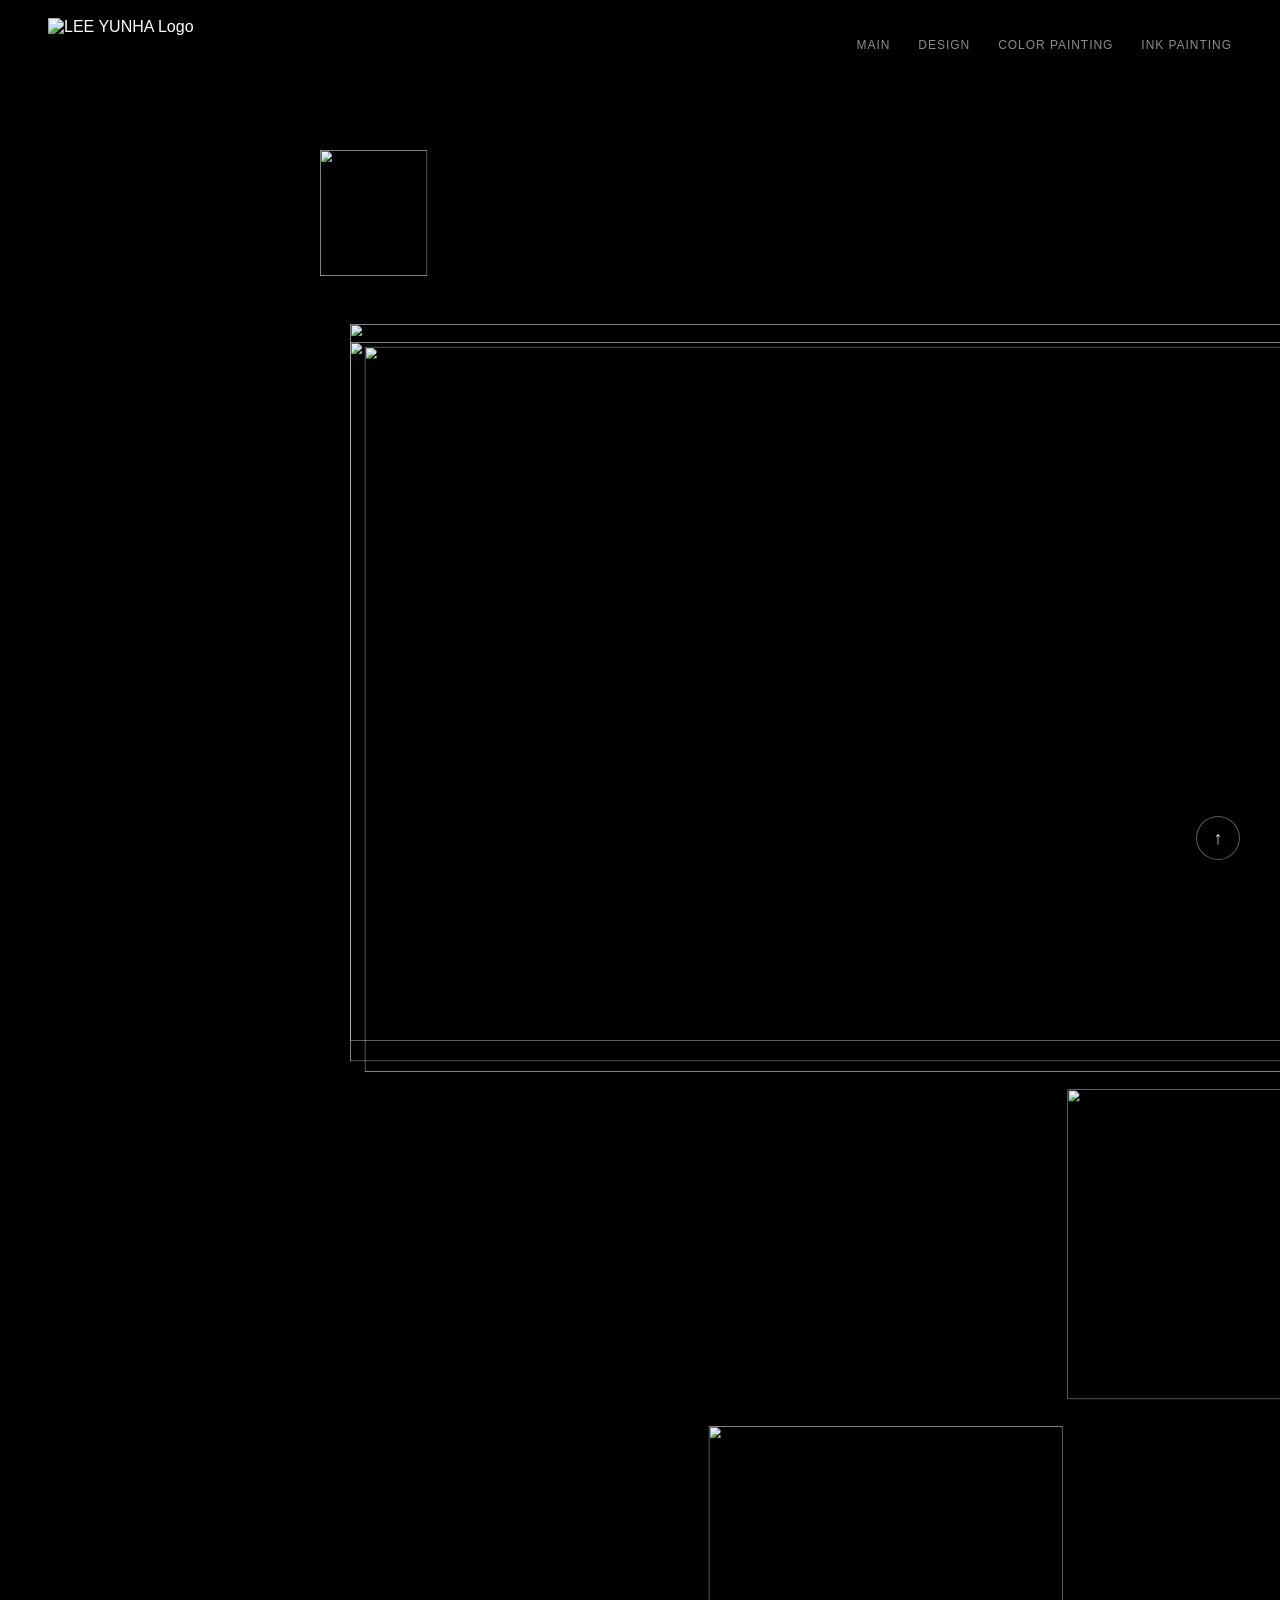
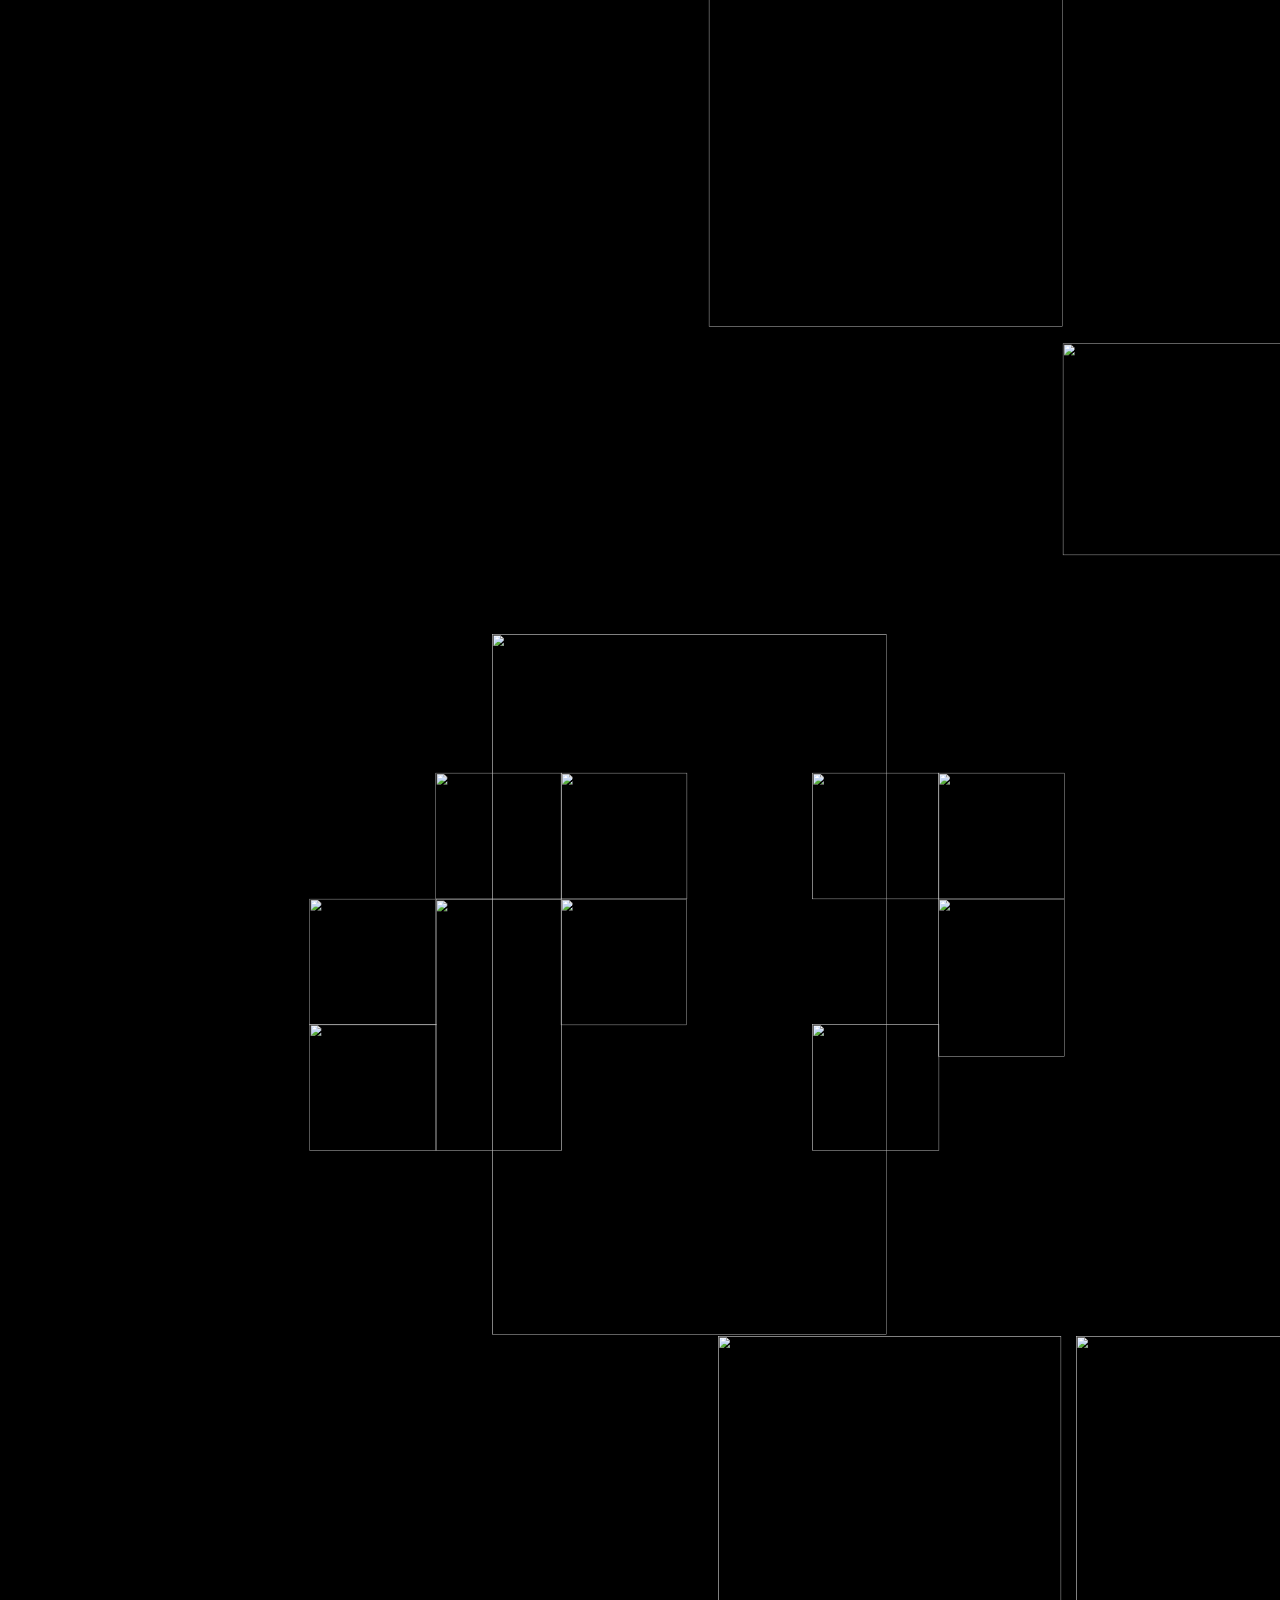
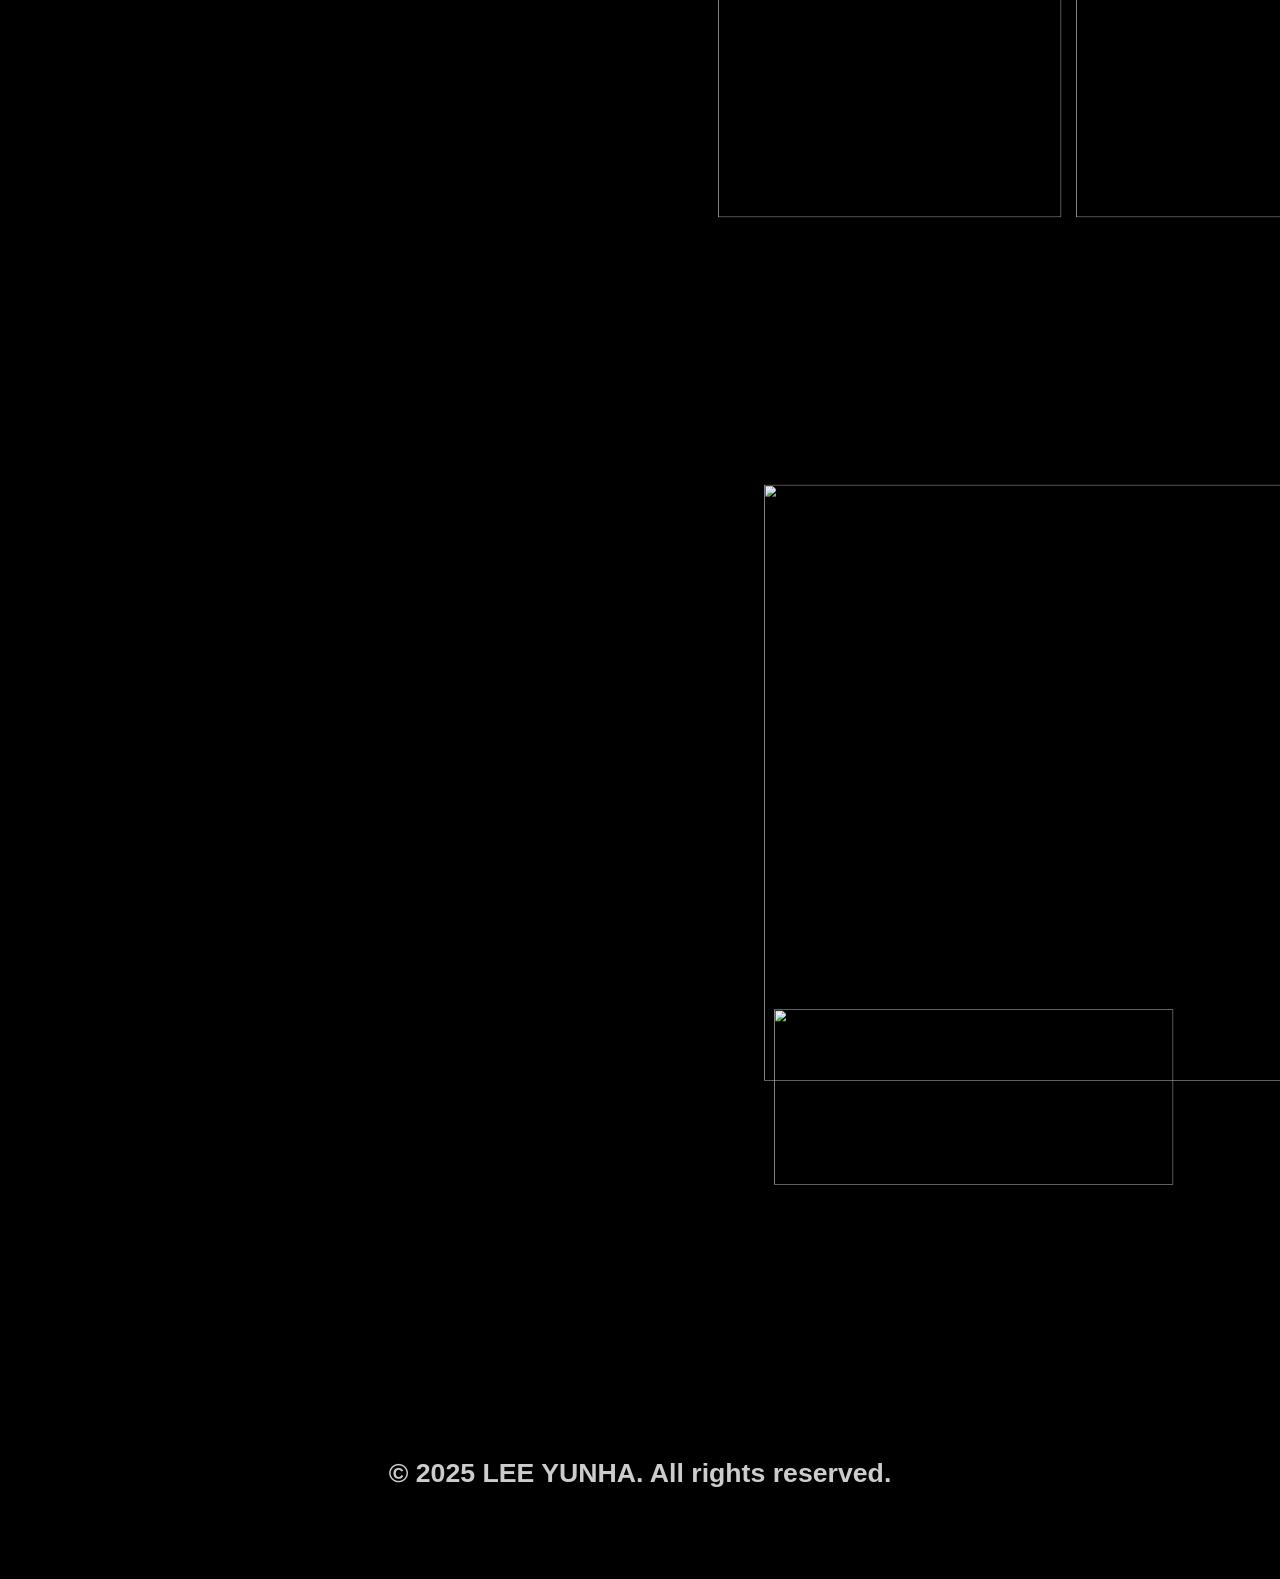
==== index.html @ 684897d1 "Add files via upload" ====
<!doctype html>
<html lang="ko">
<head>
  <meta charset="utf-8"/>
  <meta name="viewport" content="width=device-width,initial-scale=1"/>
  <title>LEE YUNHA – DESIGN</title>
  <link rel="stylesheet" href="style.css"/>

  <!-- ✅ 디자인 썸네일 좌표(윤하님 기존 그대로) -->
  <style>
    .canvas.design-canvas{height:6642.0px}
    .design-canvas .t01{left:45.0px;top:261.009px;width:1614.0px;height:1075.36px;}
    .design-canvas .t02{left:45.0px;top:288.0px;width:1620.0px;height:1079.36px;}
    .design-canvas .t03{left:67.0px;top:295.0px;width:1633.0px;height:1087.65px;}
    .design-canvas .t04{left:1121.0px;top:1409.0px;width:755.0px;height:464.984px;}
    .design-canvas .t05{left:583.0px;top:1914.0px;width:530.943px;height:750.986px;}
    .design-canvas .t06{left:1114.0px;top:2690.0px;width:498.889px;height:318.0px;}
    .design-canvas .t07{left:0.0px;top:0.0px;width:161.05px;height:188.678px;}
    .design-canvas .t08{left:-15.5503px;top:3522.57px;width:190.212px;height:190.212px;}
    .design-canvas .t09{left:-15.5503px;top:3711.25px;width:190.212px;height:190.212px;}
    .design-canvas .t10{left:173.128px;top:3333.89px;width:189.445px;height:190.212px;}
    .design-canvas .t11{left:173.128px;top:3524.12px;width:189.445px;height:377.357px;}
    .design-canvas .t12{left:361.039px;top:3333.89px;width:190.212px;height:190.212px;}
    .design-canvas .t13{left:361.039px;top:3522.57px;width:189.445px;height:190.212px;}
    .design-canvas .t14{left:738.396px;top:3333.89px;width:190.212px;height:190.212px;}
    .design-canvas .t15{left:738.396px;top:3711.25px;width:190.212px;height:190.212px;}
    .design-canvas .t16{left:927.074px;top:3333.89px;width:190.212px;height:190.212px;}
    .design-canvas .t17{left:927.074px;top:3522.57px;width:190.212px;height:237.765px;}
    .design-canvas .t18{left:257.726px;top:3125.78px;width:592.648px;height:1051.31px;}
    .design-canvas .t19{left:597.0px;top:4179.0px;width:515.0px;height:722.454px;}
    .design-canvas .t20{left:1134.0px;top:4179.0px;width:514.058px;height:722.0px;}
    .design-canvas .t21{left:1791.26px;top:5311.36px;width:736.396px;height:736.396px;}
    .design-canvas .t22{left:665.924px;top:5302.31px;width:893.808px;height:893.808px;}
    .design-canvas .t23{left:681.138px;top:6089.44px;width:598.946px;height:262.728px;}
  </style>
</head>

<body>
  <!-- HEADER -->
  <header class="header">
    <a href="https://jalynneyh.github.io/" class="logo">
      <img src="https://d2w9rnfcy7mm78.cloudfront.net/41642537/original_749a650870eb16479c7e492221affde4.png?1765177204?bc=0" alt="LEE YUNHA Logo" />
    </a>

    <nav class="nav" id="topNav">
      <a href="https://jalynneyh.github.io/">MAIN</a>
      <a href="https://jalynneyh.github.io/design/">DESIGN</a>
      <a href="https://jalynneyh.github.io/color-painting/">COLOR PAINTING</a>
      <a href="https://jalynneyh.github.io/ink-painting/">INK PAINTING</a>
    </nav>
  </header>

  <!-- ✅ DESIGN CANVAS (반응형 스케일링) -->
  <div class="stage">
    <div class="scaled-stage" data-canvas-height="6642">
      <div class="canvas design-canvas">
        <a class="thumb t01" href="design-detail.html?id=1"><img src="assets/design/thumb-01.jpg" alt=""></a>
        <a class="thumb t02" href="design-detail.html?id=2"><img src="assets/design/thumb-02.jpg" alt=""></a>
        <a class="thumb t03" href="design-detail.html?id=3"><img src="assets/design/thumb-03.jpg" alt=""></a>
        <a class="thumb t04" href="design-detail.html?id=4"><img src="assets/design/thumb-04.jpg" alt=""></a>
        <a class="thumb t05" href="design-detail.html?id=5"><img src="assets/design/thumb-05.jpg" alt=""></a>
        <a class="thumb t06" href="design-detail.html?id=6"><img src="assets/design/thumb-06.jpg" alt=""></a>
        <a class="thumb t07" href="design-detail.html?id=7"><img src="assets/design/thumb-07.jpg" alt=""></a>
        <a class="thumb t08" href="design-detail.html?id=8"><img src="assets/design/thumb-08.jpg" alt=""></a>
        <a class="thumb t09" href="design-detail.html?id=9"><img src="assets/design/thumb-09.jpg" alt=""></a>
        <a class="thumb t10" href="design-detail.html?id=10"><img src="assets/design/thumb-10.jpg" alt=""></a>
        <a class="thumb t11" href="design-detail.html?id=11"><img src="assets/design/thumb-11.jpg" alt=""></a>
        <a class="thumb t12" href="design-detail.html?id=12"><img src="assets/design/thumb-12.jpg" alt=""></a>
        <a class="thumb t13" href="design-detail.html?id=13"><img src="assets/design/thumb-13.jpg" alt=""></a>
        <a class="thumb t14" href="design-detail.html?id=14"><img src="assets/design/thumb-14.jpg" alt=""></a>
        <a class="thumb t15" href="design-detail.html?id=15"><img src="assets/design/thumb-15.jpg" alt=""></a>
        <a class="thumb t16" href="design-detail.html?id=16"><img src="assets/design/thumb-16.jpg" alt=""></a>
        <a class="thumb t17" href="design-detail.html?id=17"><img src="assets/design/thumb-17.jpg" alt=""></a>
        <a class="thumb t18" href="design-detail.html?id=18"><img src="assets/design/thumb-18.jpg" alt=""></a>
        <a class="thumb t19" href="design-detail.html?id=19"><img src="assets/design/thumb-19.jpg" alt=""></a>
        <a class="thumb t20" href="design-detail.html?id=20"><img src="assets/design/thumb-20.jpg" alt=""></a>
        <a class="thumb t21" href="design-detail.html?id=21"><img src="assets/design/thumb-21.jpg" alt=""></a>
        <a class="thumb t22" href="design-detail.html?id=22"><img src="assets/design/thumb-22.jpg" alt=""></a>
        <a class="thumb t23" href="design-detail.html?id=23"><img src="assets/design/thumb-23.jpg" alt=""></a>
      </div>
    </div>
  </div>

  <button class="scroll-top-btn" id="scrollTopBtn"><span>&uarr;</span></button>
  <footer class="site-footer">© 2025 LEE YUNHA. All rights reserved.</footer>
  <script src="app.js"></script>
</body>
</html>
---- style.css ----
/* =================================================
   GLOBAL RESET & BASE
================================================= */
* { margin: 0; padding: 0; box-sizing: border-box; }

html, body { width: 100%; }

body {
  background: #000;
  color: #fff;
  font-family: Arial, Helvetica, sans-serif;
  overflow-x: hidden;
}

a { color: inherit; text-decoration: none; }

/* =================================================
   HEADER / NAVIGATION
================================================= */
.header {
  width: 100%;
  height: 90px;
  padding: 0 48px;
  display: flex;
  align-items: center;
  justify-content: space-between;
}

.logo img {
  height: 54px;            /* ✅ 로고 조금 크게 */
  display: block;
}

/* 네비게이션 메뉴 */
.nav {
  display: flex;
  gap: 28px;
}

.nav a {
  font-size: 12px;
  letter-spacing: 0.08em;
  color: #8c8c8c;
  transition: color 0.3s ease;
}

.nav a:hover,
.nav a.active {
  color: #ffffff;
}

/* =================================================
   RESPONSIVE SCALE (1920 기준 스케일)
   - 캔버스(썸네일 좌표) 레이아웃 깨짐 방지 핵심
================================================= */
:root { --scale: 1; }

.stage {
  margin-top: 60px;
}

.scaled-stage {
  width: 1920px;
  margin: 0 auto;
  transform-origin: top center;
  transform: scale(var(--scale));
}

/* 캔버스는 항상 "좌표 기준(1920)" 유지 */
.canvas {
  position: relative;
  width: 1920px;
  margin: 0 auto;
}

/* =================================================
   THUMBNAILS (공통)
================================================= */
.thumb {
  position: absolute;
  overflow: hidden;
}

.thumb img {
  width: 100%;
  height: 100%;
  object-fit: cover;
  display: block;
  transition: transform 0.6s ease, opacity 0.6s ease;
}

/* ✅ 썸네일 hover 통일 */
.thumb:hover img {
  transform: scale(1.04);
  opacity: 0.75;
}

/* =================================================
   HERO / SLIDER (메인에만 존재해도 공용으로 둠)
================================================= */
.hero {
  position: relative;
  width: 100%;
  overflow: hidden;
}

.hero-slider {
  position: relative;
  height: 90vh;
}

/* ✅ 페이드 전환 */
.hero .slide {
  position: absolute;
  inset: 0;
  opacity: 0;
  pointer-events: none;
  transition: opacity 1.2s ease-in-out; /* ✅ 페이드 속도 */
}

.hero .slide.active {
  opacity: 1;
  pointer-events: auto;
  z-index: 1;
}

.hero .slide img {
  width: 100%;
  height: 100%;
  object-fit: cover;
  display: block;
}

/* 좌우 클릭 영역 */
.hero-control {
  position: absolute;
  top: 0;
  width: 50%;
  height: 100%;
  cursor: pointer;
  z-index: 10;
}

.hero-control.prev { left: 0; }
.hero-control.next { right: 0; }

/* 화살표 */
.hero-arrow {
  position: absolute;
  top: 50%;
  transform: translateY(-50%);
  font-size: 40px;
  opacity: 0.35;
  transition: opacity 0.3s ease;
  user-select: none;
}

.hero-control.prev .hero-arrow { left: 32px; }
.hero-control.next .hero-arrow { right: 32px; }

.hero-control:hover .hero-arrow { opacity: 1; }

/* =================================================
   SCROLL TO TOP BUTTON
================================================= */
.scroll-top-btn {
  position: fixed;
  right: 40px;
  bottom: 40px;
  width: 44px;
  height: 44px;
  border-radius: 999px; /* ✅ 다시 동그랗게 */
  border: 1px solid rgba(255,255,255,0.4);
  background: rgba(0,0,0,0.45);
  color: #ffffff;
  cursor: pointer;
  display: flex;
  align-items: center;
  justify-content: center;
  z-index: 200;
  transition: background-color 0.3s ease, opacity 0.2s ease;
  opacity: 0.9;
}

.scroll-top-btn span {
  color: #ffffff; /* ✅ 화살표 흰색 */
  font-size: 18px;
  line-height: 1;
}

.scroll-top-btn:hover {
  background: rgba(255,255,255,0.12);
}

/* =================================================
   FOOTER (모든 4개 페이지 공통)
   ✅ Helvetica Neue Bold, 20pt
================================================= */
.site-footer {
  width: 100%;
  padding: 80px 0 90px;
  text-align: center;
  font-family: "Helvetica Neue", Helvetica, Arial, sans-serif;
  font-weight: 700;
  font-size: 26.67px; /* 20pt ≈ 26.67px */
  color: rgba(255,255,255,0.8);
}

/* =================================================
   MAIN THUMB POSITIONS (29개) - ✅ 윤하님 좌표 반영
================================================= */
.main-canvas { height: 9800px; } /* JS가 스케일에 맞춰 stage 높이를 다시 잡아줌 */

/* 1~10 */
.main-canvas .t01 { left: 602.71px; top: 1298px;   width: 577.61px; height: 786.76px; }
.main-canvas .t02 { left: 602.71px; top: 2112.54px;width: 577.61px; height: 355.74px; }
.main-canvas .t03 { left: 1207.28px;top: 2183px;   width: 201.72px; height: 285.32px; }
.main-canvas .t04 { left: 155px;    top: 2495.71px;width: 284.51px; height: 517.72px; }
.main-canvas .t05 { left: 465.41px; top: 2495.71px;width: 432.59px; height: 275.74px; }
.main-canvas .t06 { left: 449px;    top: 2786.66px;width: 449px;    height: 226.28px; }
.main-canvas .t07 { left: 918px;    top: 2496px;   width: 491.43px; height: 517px; }
.main-canvas .t08 { left: 1435px;   top: 2496px;   width: 253.63px; height: 177.1px; }
.main-canvas .t09 { left: 680.5px;  top: 3039px;   width: 217.47px; height: 233px; }
.main-canvas .t10 { left: 386px;    top: 3298px;   width: 511.83px; height: 427px; }

/* 11~20 */
.main-canvas .t11 { left: 251.78px; top: 6093px;   width: 621px;    height: 828px; }
.main-canvas .t12 { left: 918px;    top: 3039px;   width: 491px;    height: 688.41px; }
.main-canvas .t13 { left: 1435px;   top: 3609.32px;width: 254px;    height: 355.37px; }
.main-canvas .t14 { left: 670px;    top: 3753px;   width: 739px;    height: 1052.14px; }
.main-canvas .t15 { left: 1435px;   top: 3985px;   width: 254.04px; height: 363.65px; }
.main-canvas .t16 { left: 353.43px; top: 4585px;   width: 287.57px; height: 216.75px; }
.main-canvas .t17 { left: 193px;    top: 4829px;   width: 1219.14px;height: 660.89px; }
.main-canvas .t18 { left: 1435px;   top: 5247px;   width: 314px;    height: 243.09px; }
.main-canvas .t19 { left: 432.97px; top: 5514px;   width: 439.03px; height: 554.83px; }
.main-canvas .t20 { left: 900px;    top: 5514px;   width: 512px;    height: 342.49px; }

/* 21~29 */
.main-canvas .t21 { left: 918px;    top: 9016px;   width: 252.7px;  height: 319.28px; }
.main-canvas .t22 { left: 900px;    top: 5881px;   width: 864px;    height: 1040px; }
.main-canvas .t23 { left: 457px;    top: 6946px;   width: 415.79px; height: 541.52px; }
.main-canvas .t24 { left: 900.17px; top: 6946px;   width: 452.56px; height: 542.49px; }
.main-canvas .t25 { left: 647px;    top: 7513px;   width: 452.69px; height: 542.49px; }
.main-canvas .t26 { left: 898.87px; top: 8076px;   width: 201.23px; height: 242px; }
.main-canvas .t27 { left: 1112px;   top: 7940px;   width: 256.36px; height: 378.12px; }
.main-canvas .t28 { left: 1112px;   top: 8334px;   width: 256.24px; height: 363.04px; }
.main-canvas .t29 { left: 850px;    top: 8679px;   width: 250.11px; height: 319.28px; }

/* =================================================
   OPTIONAL: SMOOTH RENDERING
================================================= */
img { -webkit-user-drag: none; user-select: none; }
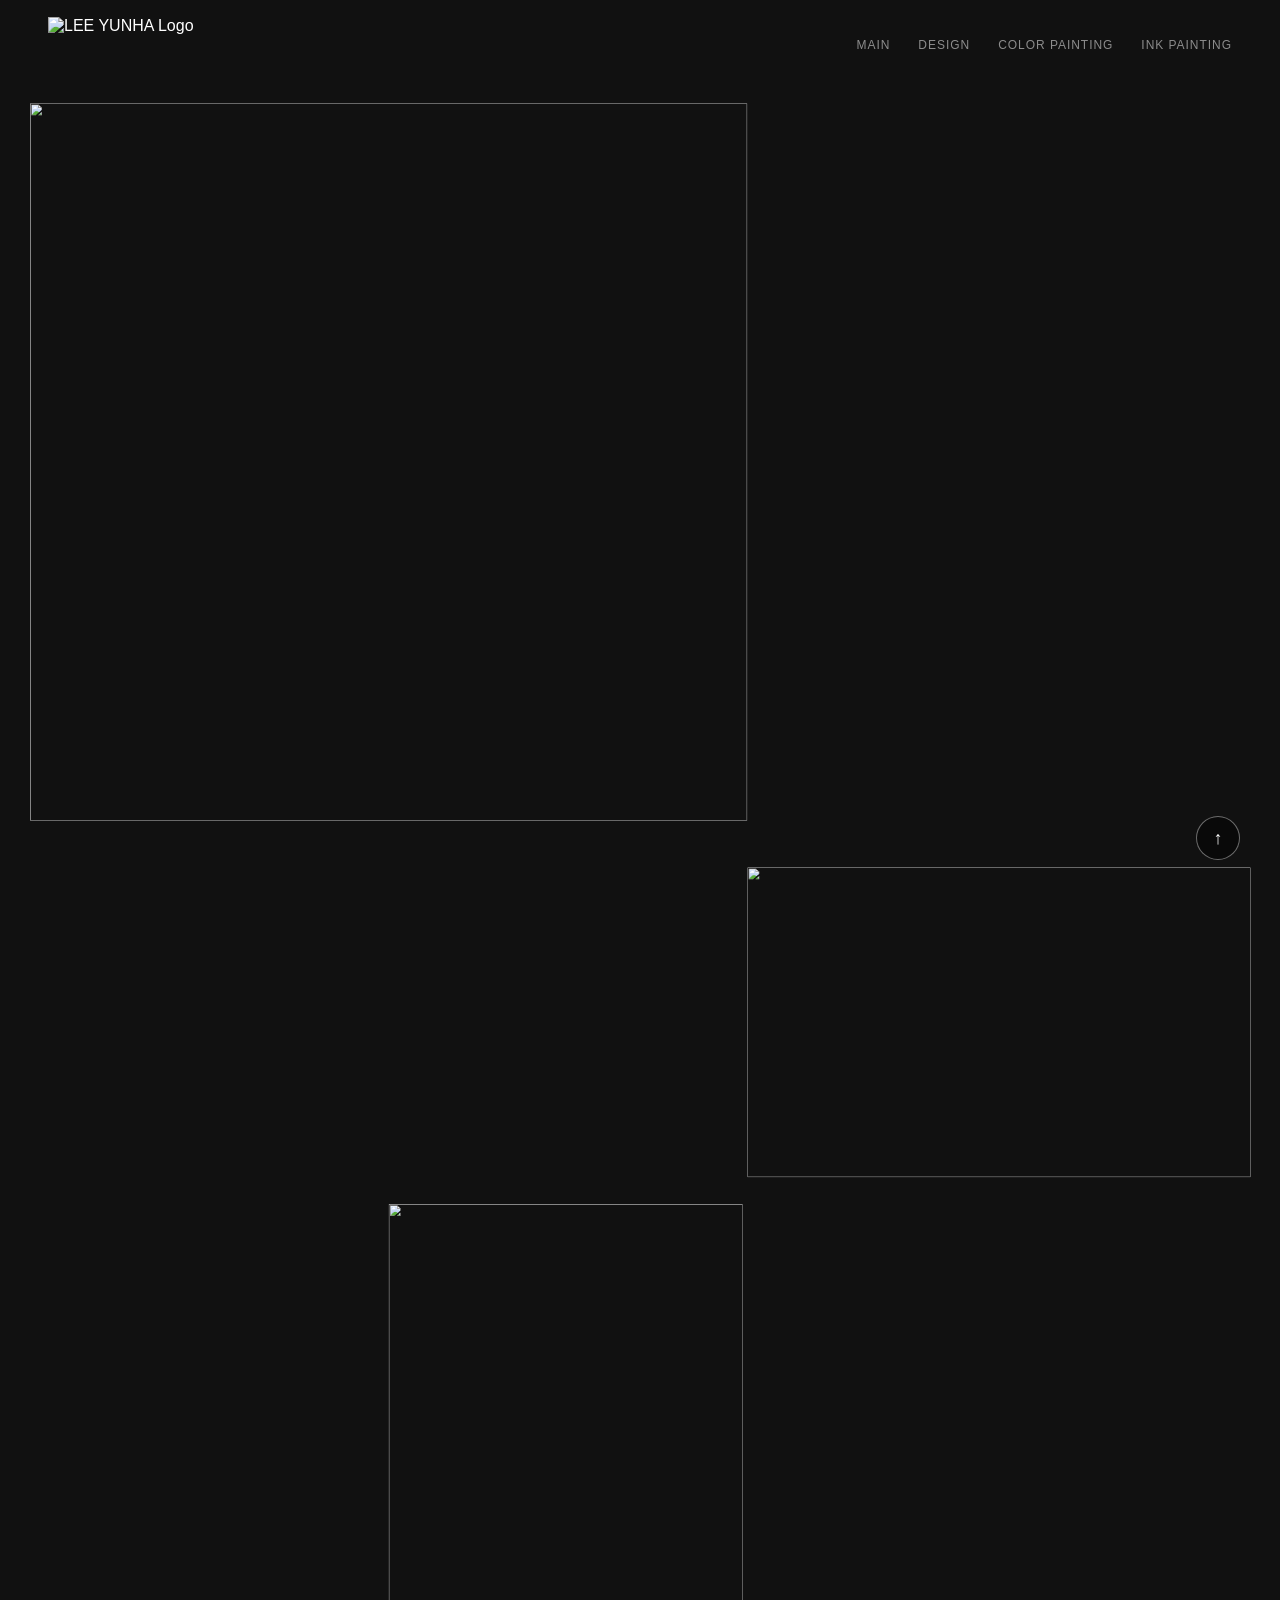
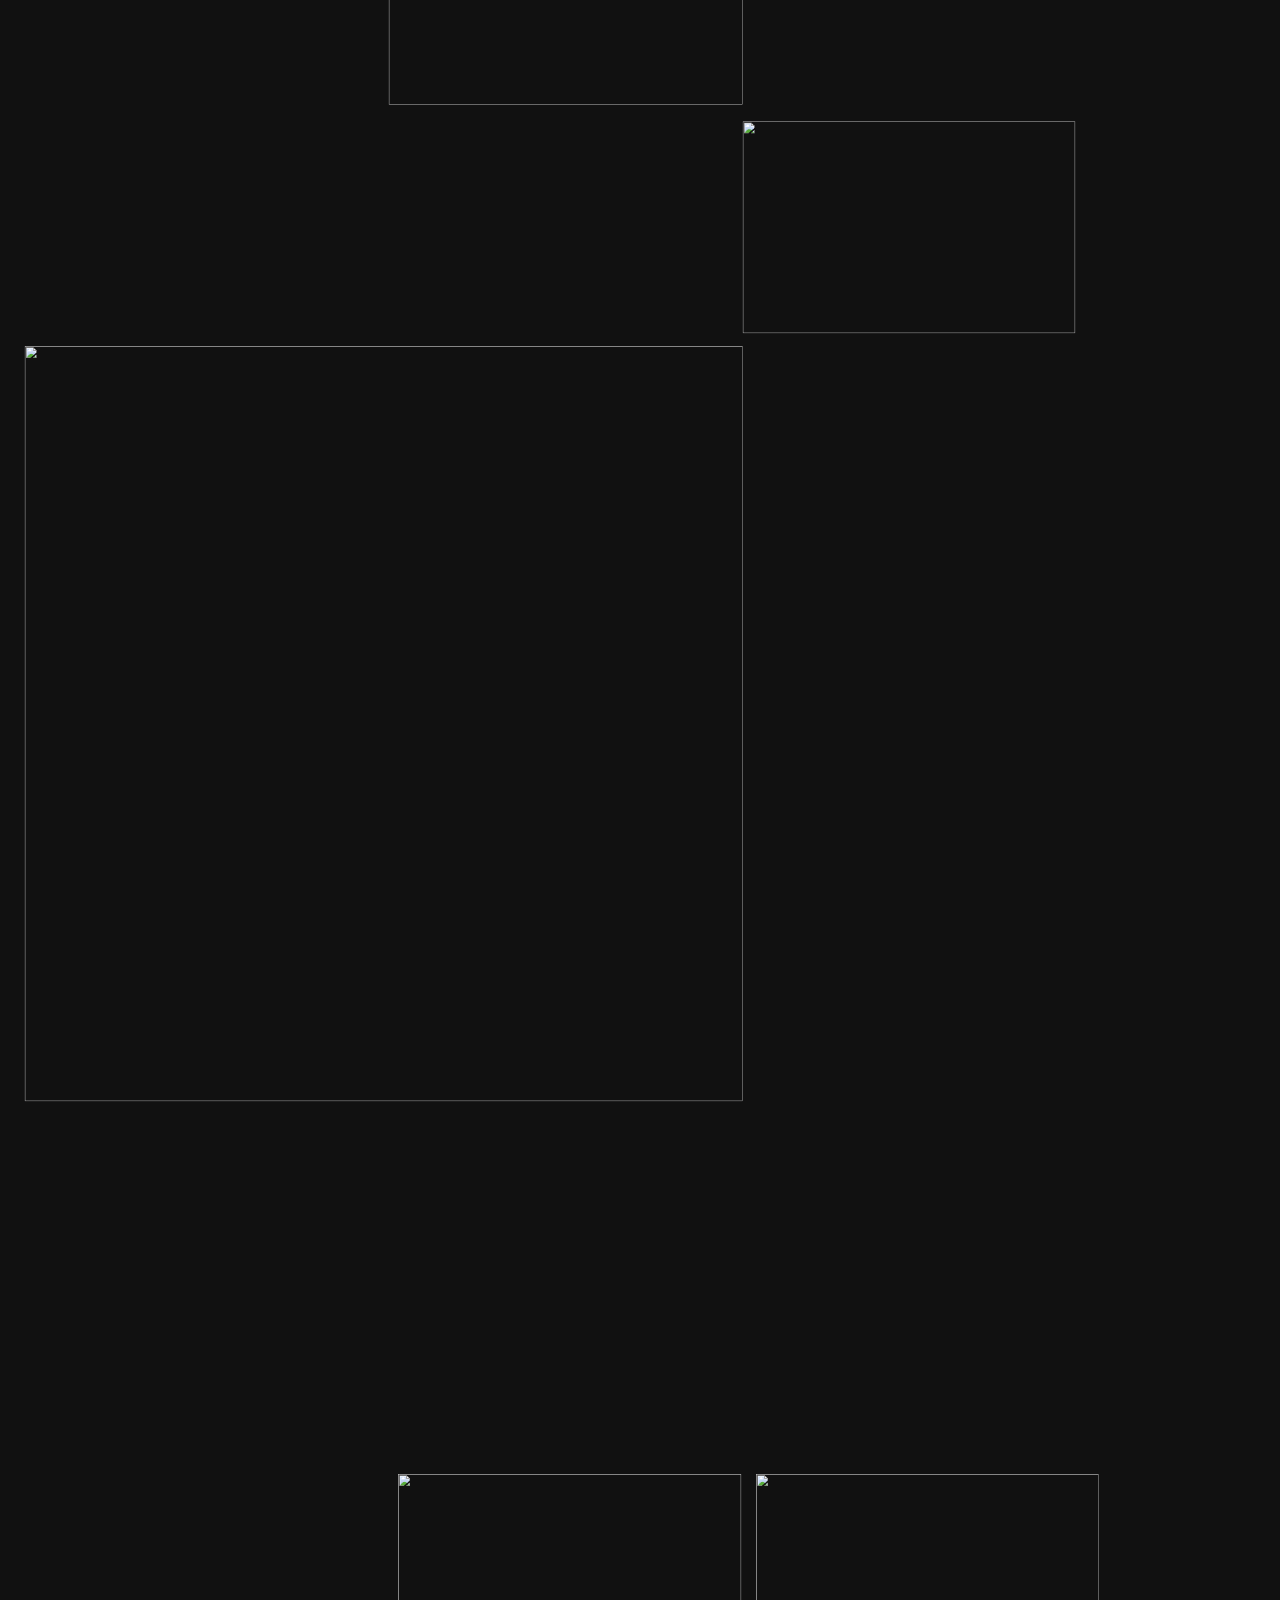
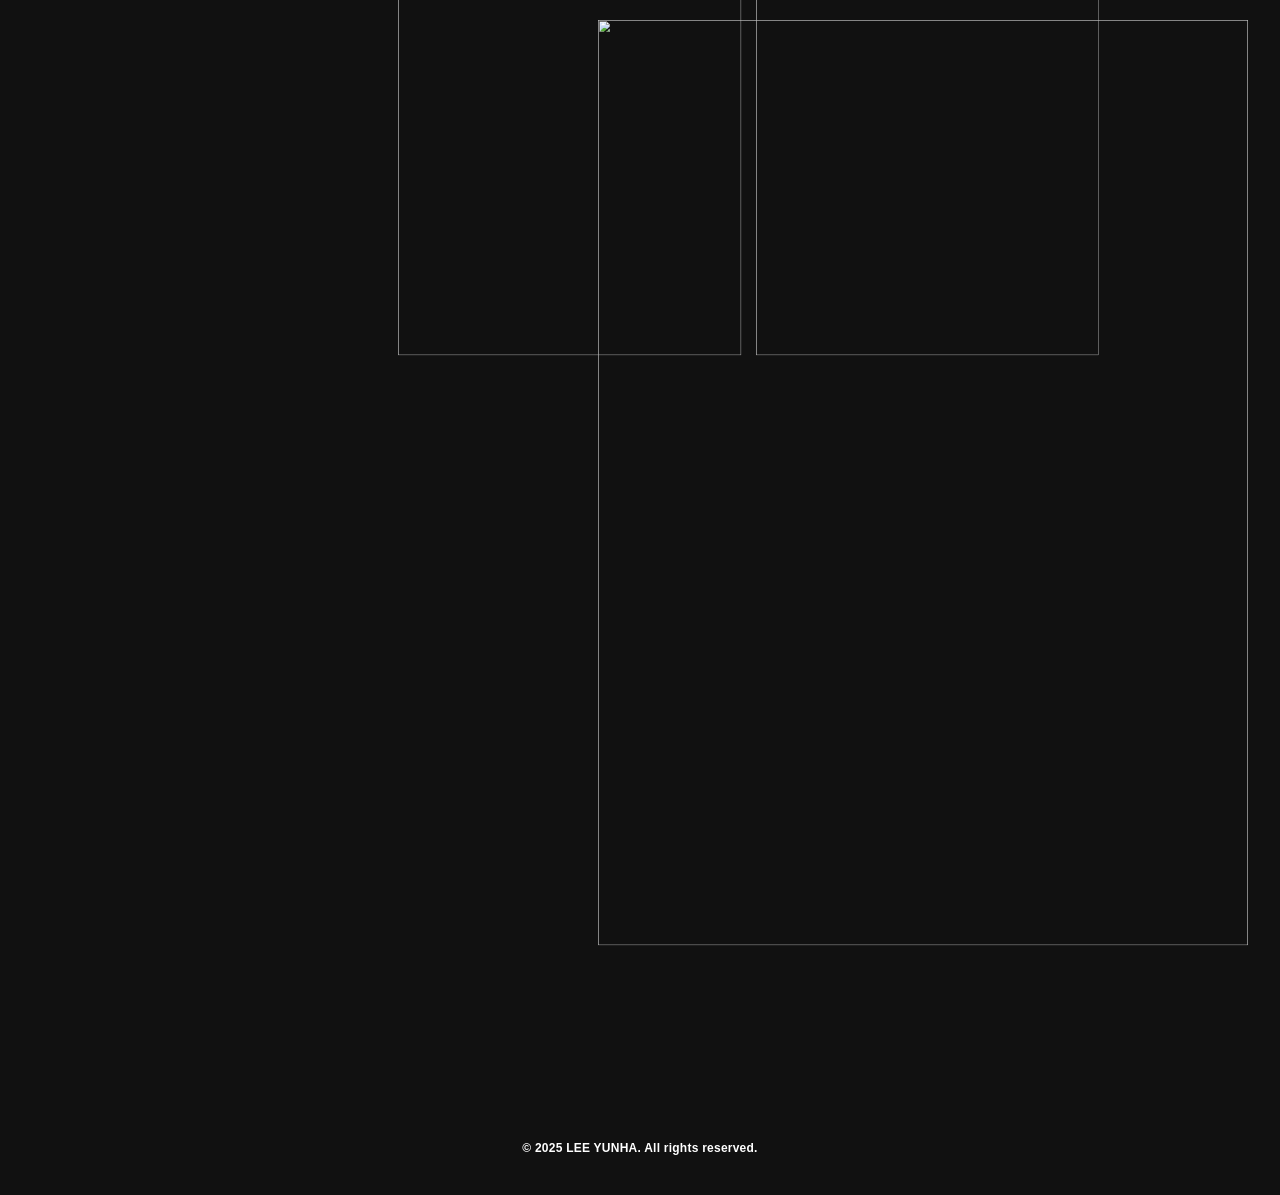
==== commit 59a18960: "Add files via upload" ====
--- a/index.html
+++ b/index.html
@@ -4,85 +4,57 @@
   <meta charset="utf-8"/>
   <meta name="viewport" content="width=device-width,initial-scale=1"/>
   <title>LEE YUNHA – DESIGN</title>
-  <link rel="stylesheet" href="style.css"/>
-
-  <!-- ✅ 디자인 썸네일 좌표(윤하님 기존 그대로) -->
-  <style>
-    .canvas.design-canvas{height:6642.0px}
-    .design-canvas .t01{left:45.0px;top:261.009px;width:1614.0px;height:1075.36px;}
-    .design-canvas .t02{left:45.0px;top:288.0px;width:1620.0px;height:1079.36px;}
-    .design-canvas .t03{left:67.0px;top:295.0px;width:1633.0px;height:1087.65px;}
-    .design-canvas .t04{left:1121.0px;top:1409.0px;width:755.0px;height:464.984px;}
-    .design-canvas .t05{left:583.0px;top:1914.0px;width:530.943px;height:750.986px;}
-    .design-canvas .t06{left:1114.0px;top:2690.0px;width:498.889px;height:318.0px;}
-    .design-canvas .t07{left:0.0px;top:0.0px;width:161.05px;height:188.678px;}
-    .design-canvas .t08{left:-15.5503px;top:3522.57px;width:190.212px;height:190.212px;}
-    .design-canvas .t09{left:-15.5503px;top:3711.25px;width:190.212px;height:190.212px;}
-    .design-canvas .t10{left:173.128px;top:3333.89px;width:189.445px;height:190.212px;}
-    .design-canvas .t11{left:173.128px;top:3524.12px;width:189.445px;height:377.357px;}
-    .design-canvas .t12{left:361.039px;top:3333.89px;width:190.212px;height:190.212px;}
-    .design-canvas .t13{left:361.039px;top:3522.57px;width:189.445px;height:190.212px;}
-    .design-canvas .t14{left:738.396px;top:3333.89px;width:190.212px;height:190.212px;}
-    .design-canvas .t15{left:738.396px;top:3711.25px;width:190.212px;height:190.212px;}
-    .design-canvas .t16{left:927.074px;top:3333.89px;width:190.212px;height:190.212px;}
-    .design-canvas .t17{left:927.074px;top:3522.57px;width:190.212px;height:237.765px;}
-    .design-canvas .t18{left:257.726px;top:3125.78px;width:592.648px;height:1051.31px;}
-    .design-canvas .t19{left:597.0px;top:4179.0px;width:515.0px;height:722.454px;}
-    .design-canvas .t20{left:1134.0px;top:4179.0px;width:514.058px;height:722.0px;}
-    .design-canvas .t21{left:1791.26px;top:5311.36px;width:736.396px;height:736.396px;}
-    .design-canvas .t22{left:665.924px;top:5302.31px;width:893.808px;height:893.808px;}
-    .design-canvas .t23{left:681.138px;top:6089.44px;width:598.946px;height:262.728px;}
-  </style>
+  <link rel="stylesheet" href="css/style.css"/>
 </head>
 
 <body>
-  <!-- HEADER -->
-  <header class="header">
-    <a href="https://jalynneyh.github.io/" class="logo">
-      <img src="https://d2w9rnfcy7mm78.cloudfront.net/41642537/original_749a650870eb16479c7e492221affde4.png?1765177204?bc=0" alt="LEE YUNHA Logo" />
-    </a>
+<header class="header">
+  <a href="https://jalynneyh.github.io/" class="logo">
+    <img src="https://d2w9rnfcy7mm78.cloudfront.net/41642537/original_749a650870eb16479c7e492221affde4.png?1765177204?bc=0" alt="LEE YUNHA Logo"/>
+  </a>
+  <nav class="nav" id="topNav">
+    <a href="https://jalynneyh.github.io/">MAIN</a>
+    <a href="https://jalynneyh.github.io/design/">DESIGN</a>
+    <a href="https://jalynneyh.github.io/color-painting/">COLOR PAINTING</a>
+    <a href="https://jalynneyh.github.io/ink-painting/">INK PAINTING</a>
+  </nav>
+</header>
 
-    <nav class="nav" id="topNav">
-      <a href="https://jalynneyh.github.io/">MAIN</a>
-      <a href="https://jalynneyh.github.io/design/">DESIGN</a>
-      <a href="https://jalynneyh.github.io/color-painting/">COLOR PAINTING</a>
-      <a href="https://jalynneyh.github.io/ink-painting/">INK PAINTING</a>
-    </nav>
-  </header>
+<div class="page">
+  <div class="stage">
+    <div class="canvas-wrap">
+      <div class="canvas design-canvas" data-height="6500" data-offset="-243">
 
-  <!-- ✅ DESIGN CANVAS (반응형 스케일링) -->
-  <div class="stage">
-    <div class="scaled-stage" data-canvas-height="6642">
-      <div class="canvas design-canvas">
-        <a class="thumb t01" href="design-detail.html?id=1"><img src="assets/design/thumb-01.jpg" alt=""></a>
-        <a class="thumb t02" href="design-detail.html?id=2"><img src="assets/design/thumb-02.jpg" alt=""></a>
-        <a class="thumb t03" href="design-detail.html?id=3"><img src="assets/design/thumb-03.jpg" alt=""></a>
-        <a class="thumb t04" href="design-detail.html?id=4"><img src="assets/design/thumb-04.jpg" alt=""></a>
-        <a class="thumb t05" href="design-detail.html?id=5"><img src="assets/design/thumb-05.jpg" alt=""></a>
-        <a class="thumb t06" href="design-detail.html?id=6"><img src="assets/design/thumb-06.jpg" alt=""></a>
-        <a class="thumb t07" href="design-detail.html?id=7"><img src="assets/design/thumb-07.jpg" alt=""></a>
-        <a class="thumb t08" href="design-detail.html?id=8"><img src="assets/design/thumb-08.jpg" alt=""></a>
-        <a class="thumb t09" href="design-detail.html?id=9"><img src="assets/design/thumb-09.jpg" alt=""></a>
-        <a class="thumb t10" href="design-detail.html?id=10"><img src="assets/design/thumb-10.jpg" alt=""></a>
-        <a class="thumb t11" href="design-detail.html?id=11"><img src="assets/design/thumb-11.jpg" alt=""></a>
-        <a class="thumb t12" href="design-detail.html?id=12"><img src="assets/design/thumb-12.jpg" alt=""></a>
-        <a class="thumb t13" href="design-detail.html?id=13"><img src="assets/design/thumb-13.jpg" alt=""></a>
-        <a class="thumb t14" href="design-detail.html?id=14"><img src="assets/design/thumb-14.jpg" alt=""></a>
-        <a class="thumb t15" href="design-detail.html?id=15"><img src="assets/design/thumb-15.jpg" alt=""></a>
-        <a class="thumb t16" href="design-detail.html?id=16"><img src="assets/design/thumb-16.jpg" alt=""></a>
-        <a class="thumb t17" href="design-detail.html?id=17"><img src="assets/design/thumb-17.jpg" alt=""></a>
-        <a class="thumb t18" href="design-detail.html?id=18"><img src="assets/design/thumb-18.jpg" alt=""></a>
-        <a class="thumb t19" href="design-detail.html?id=19"><img src="assets/design/thumb-19.jpg" alt=""></a>
-        <a class="thumb t20" href="design-detail.html?id=20"><img src="assets/design/thumb-20.jpg" alt=""></a>
-        <a class="thumb t21" href="design-detail.html?id=21"><img src="assets/design/thumb-21.jpg" alt=""></a>
-        <a class="thumb t22" href="design-detail.html?id=22"><img src="assets/design/thumb-22.jpg" alt=""></a>
-        <a class="thumb t23" href="design-detail.html?id=23"><img src="assets/design/thumb-23.jpg" alt=""></a>
+        <a class="thumb t01" href="detail.html?type=design&id=01"><img src="assets/design/thumb-01.png" alt=""></a>
+        <a class="thumb t02" href="detail.html?type=design&id=02"><img src="assets/design/thumb-02.png" alt=""></a>
+        <a class="thumb t03" href="detail.html?type=design&id=03"><img src="assets/design/thumb-03.png" alt=""></a>
+        <a class="thumb t04" href="detail.html?type=design&id=04"><img src="assets/design/thumb-04.png" alt=""></a>
+        <a class="thumb t05" href="detail.html?type=design&id=05"><img src="assets/design/thumb-05.png" alt=""></a>
+        <a class="thumb t06" href="detail.html?type=design&id=06"><img src="assets/design/thumb-06.png" alt=""></a>
+        <a class="thumb t07" href="detail.html?type=design&id=07"><img src="assets/design/thumb-07.png" alt=""></a>
+        <a class="thumb t08" href="detail.html?type=design&id=08"><img src="assets/design/thumb-08.png" alt=""></a>
+
       </div>
     </div>
   </div>
 
-  <button class="scroll-top-btn" id="scrollTopBtn"><span>&uarr;</span></button>
-  <footer class="site-footer">© 2025 LEE YUNHA. All rights reserved.</footer>
-  <script src="app.js"></script>
+  <div class="footer">© 2025 LEE YUNHA. All rights reserved.</div>
+</div>
+
+<button class="scroll-top-btn" id="scrollTopBtn"><span>&uarr;</span></button>
+
+<style>
+  /* 윤하님 제공 좌표 + 6~8번 반영 */
+  .design-canvas .t01{left:45px;top:263px;width:1076px;height:1076px;}
+  .design-canvas .t02{left:1121px;top:1409px;width:755px;height:464.984px;}
+  .design-canvas .t03{left:583px;top:1914px;width:530.943px;height:750.986px;}
+  .design-canvas .t04{left:1114px;top:2690px;width:498.889px;height:318px;}
+  .design-canvas .t05{left:37px;top:3027px;width:1076.92px;height:1132.95px;}
+  .design-canvas .t06{left:597px;top:4719px;width:515px;height:722.45px;}
+  .design-canvas .t07{left:1134px;top:4719px;width:514.06px;height:722px;}
+  .design-canvas .t08{left:897.36px;top:4938px;width:974.97px;height:1388.1px;}
+</style>
+
+<script src="js/app.js"></script>
 </body>
 </html>
--- a/css/style.css
+++ b/css/style.css
@@ -0,0 +1,214 @@
+/* =================================================
+   GLOBAL RESET & BASE
+================================================= */
+* { margin:0; padding:0; box-sizing:border-box; }
+html, body { width:100%; }
+body{
+  background:#111; /* ✅ 메인도 부드러운 블랙 */
+  color:#fff;
+  font-family:"Helvetica Neue", Helvetica, Arial, sans-serif;
+  overflow-x:hidden;
+}
+a{ color:inherit; text-decoration:none; }
+img{ -webkit-user-drag:none; user-select:none; }
+
+/* =================================================
+   HEADER / NAV (화면폭 따라 자연스럽게)
+================================================= */
+.header{
+  width:100%;
+  height:90px;
+  padding:0 48px;
+  display:flex;
+  align-items:center;
+  justify-content:space-between;
+}
+.logo img{
+  height:56px; /* ✅ 로고 크게 */
+  display:block;
+}
+.nav{ display:flex; gap:28px; }
+.nav a{
+  font-size:12px;
+  letter-spacing:0.08em;
+  color:#8c8c8c;
+  transition:color .25s ease;
+}
+.nav a:hover,
+.nav a.active{ color:#fff; }
+
+/* =================================================
+   MAIN HERO / SLIDER (메인만)
+================================================= */
+.hero{ position:relative; width:100%; overflow:hidden; }
+.hero-slider{
+  position:relative;
+  height:90vh;
+  min-height:520px;
+}
+.hero .slide{
+  position:absolute;
+  inset:0;
+  opacity:0;
+  pointer-events:none;
+  transition:opacity 1.2s ease-in-out; /* ✅ 페이드 */
+}
+.hero .slide.active{ opacity:1; pointer-events:auto; z-index:1; }
+.hero .slide img{
+  width:100%;
+  height:100%;
+  object-fit:cover;
+  display:block;
+}
+/* 좌우 클릭 영역 */
+.hero-control{
+  position:absolute;
+  top:0;
+  width:50%;
+  height:100%;
+  cursor:pointer;
+  z-index:10;
+}
+.hero-control.prev{ left:0; }
+.hero-control.next{ right:0; }
+.hero-arrow{
+  position:absolute;
+  top:50%;
+  transform:translateY(-50%);
+  font-size:40px;
+  opacity:0.35;
+  transition:opacity .25s ease;
+  color:#fff;
+}
+.hero-control.prev .hero-arrow{ left:32px; }
+.hero-control.next .hero-arrow{ right:32px; }
+.hero-control:hover .hero-arrow{ opacity:1; }
+
+/* ✅ 슬라이더 아래 간격: “로고 2개 정도” 체감 = 80px */
+.after-hero-gap{ height:80px; }
+
+/* =================================================
+   CANVAS / THUMBNAILS (옵션B: 1920 기준 좌표 스케일)
+================================================= */
+.stage{ width:100%; }
+.canvas-wrap{
+  width:100%;
+  display:flex;
+  justify-content:center;
+  /* JS가 높이 잡아줌 */
+}
+.canvas{
+  position:relative;
+  width:1920px;            /* 기준 폭 */
+  transform-origin:top left;
+}
+
+/* 썸네일 공통 */
+.thumb{ position:absolute; overflow:hidden; }
+.thumb img{
+  width:100%;
+  height:100%;
+  object-fit:cover;
+  display:block;
+  transition:transform .6s ease, opacity .6s ease;
+}
+.thumb:hover img{
+  transform:scale(1.04);
+  opacity:0.75;
+}
+
+/* =================================================
+   SCROLL TOP (원형 + 흰 화살표)
+================================================= */
+.scroll-top-btn{
+  position:fixed;
+  right:40px;
+  bottom:40px;
+  width:44px;
+  height:44px;
+  border-radius:9999px;
+  border:1px solid rgba(255,255,255,.4);
+  background:rgba(0,0,0,.45);
+  color:#fff;
+  cursor:pointer;
+  display:flex;
+  align-items:center;
+  justify-content:center;
+  z-index:100;
+  transition:background-color .25s ease;
+}
+.scroll-top-btn span{
+  color:#fff;
+  font-size:18px;
+  line-height:1;
+}
+.scroll-top-btn:hover{ background:rgba(255,255,255,.12); }
+
+/* =================================================
+   FOOTER (4페이지 공통, 너무 크지 않게)
+================================================= */
+.footer{
+  text-align:center;
+  color:#fff;
+  font-size:12px;       /* ✅ 네비바 수준 */
+  letter-spacing:0.02em;
+  font-weight:700;
+  font-family:"Helvetica Neue", Helvetica, Arial, sans-serif;
+  padding:80px 12px 40px; /* ✅ 더 아래로 80px + 아래 40px */
+}
+
+/* =================================================
+   DETAIL (공통 템플릿)
+================================================= */
+.detail-hero{
+  position:relative;
+  width:100%;
+  height:92vh;
+  min-height:520px;
+  overflow:hidden;
+  background:#111;
+}
+.detail-hero .dslide{
+  position:absolute;
+  inset:0;
+  opacity:0;
+  transition:opacity .9s ease-in-out;
+}
+.detail-hero .dslide.active{ opacity:1; }
+.detail-hero img{
+  width:100%;
+  height:100%;
+  object-fit:contain; /* ✅ 잘리지 않게 */
+  display:block;
+}
+.detail-btn{
+  position:absolute;
+  top:50%;
+  transform:translateY(-50%);
+  font-size:44px;
+  color:#fff;
+  opacity:.7;
+  cursor:pointer;
+  padding:12px;
+  user-select:none;
+}
+.detail-btn:hover{ opacity:1; }
+.detail-btn.prev{ left:18px; }
+.detail-btn.next{ right:18px; }
+
+.detail-body{
+  max-width:860px;
+  margin:0 auto;
+  padding:28px 20px 10px;
+}
+.detail-meta{
+  font-size:12px;
+  opacity:.9;
+}
+.detail-text{
+  margin-top:18px;
+  font-size:12px;
+  line-height:1.8;
+  opacity:.9;
+  white-space:pre-wrap; /* ✅ 줄바꿈 유지 */
+}
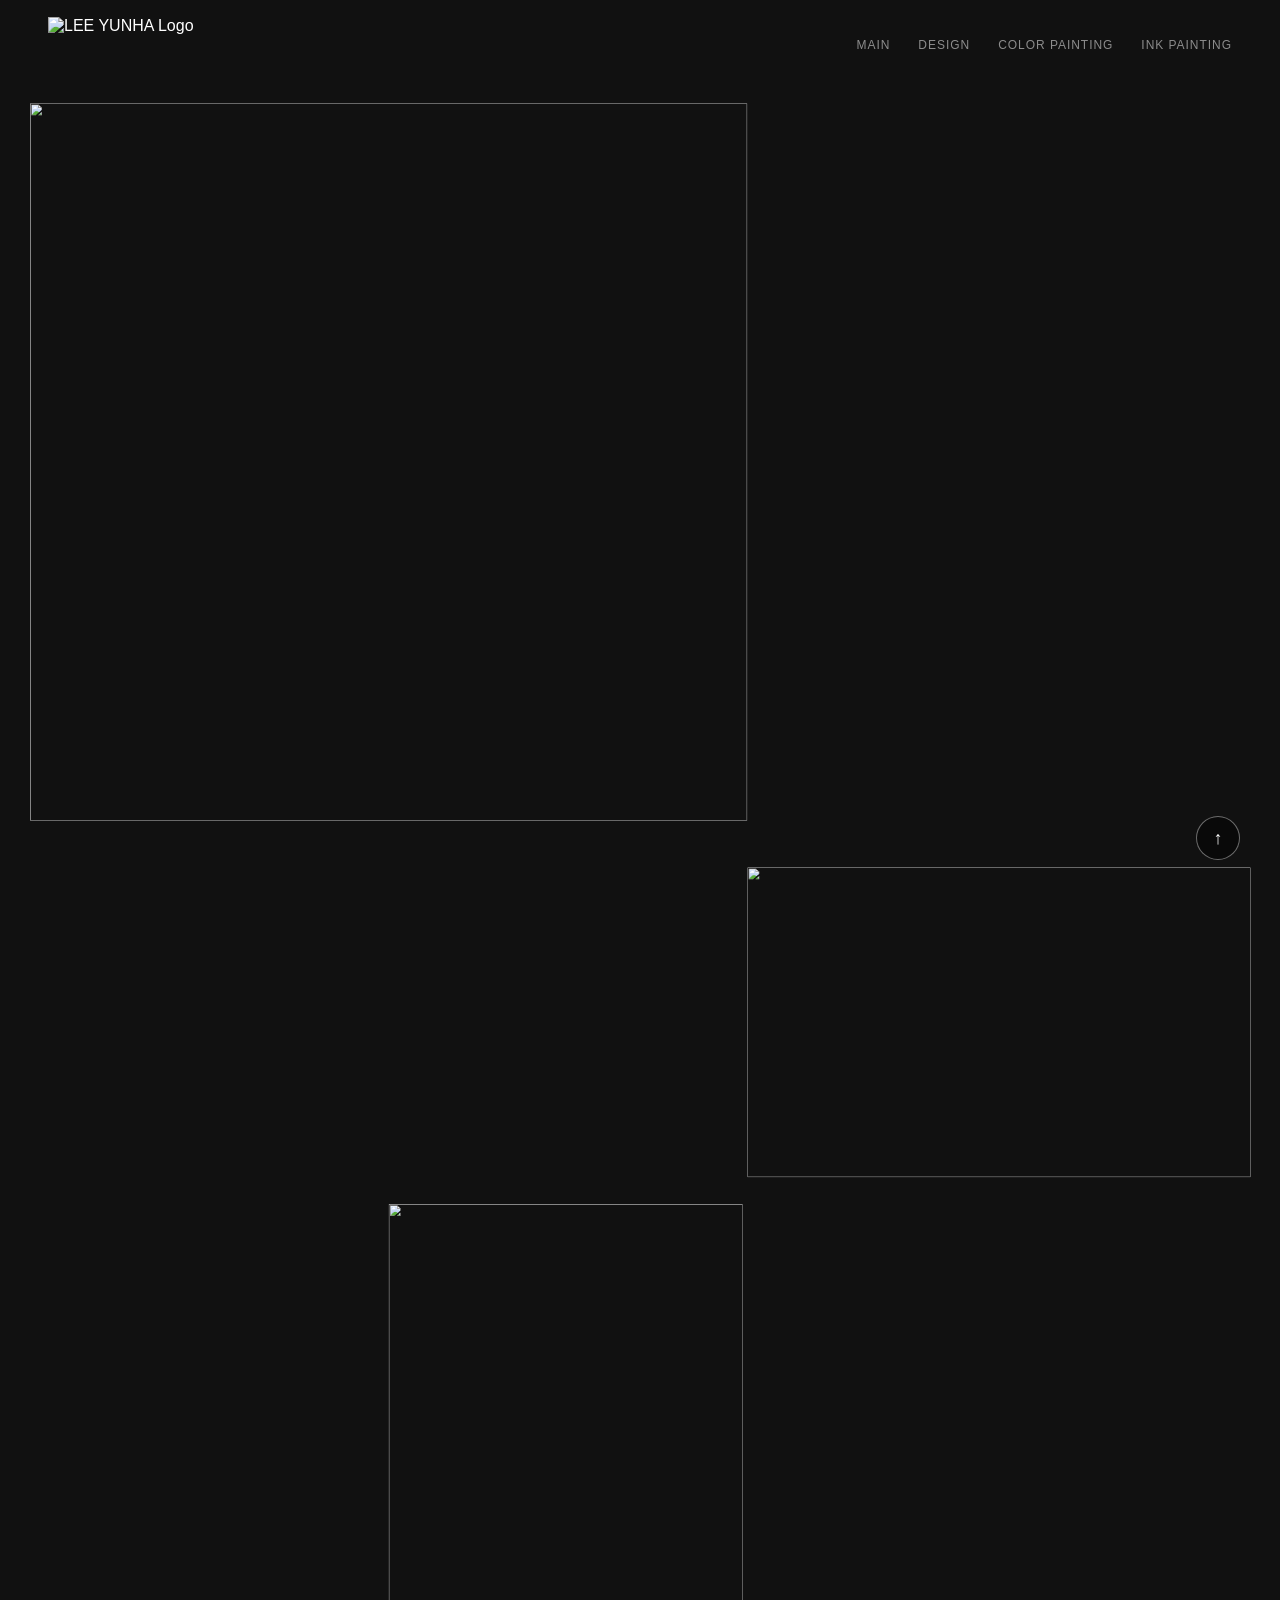
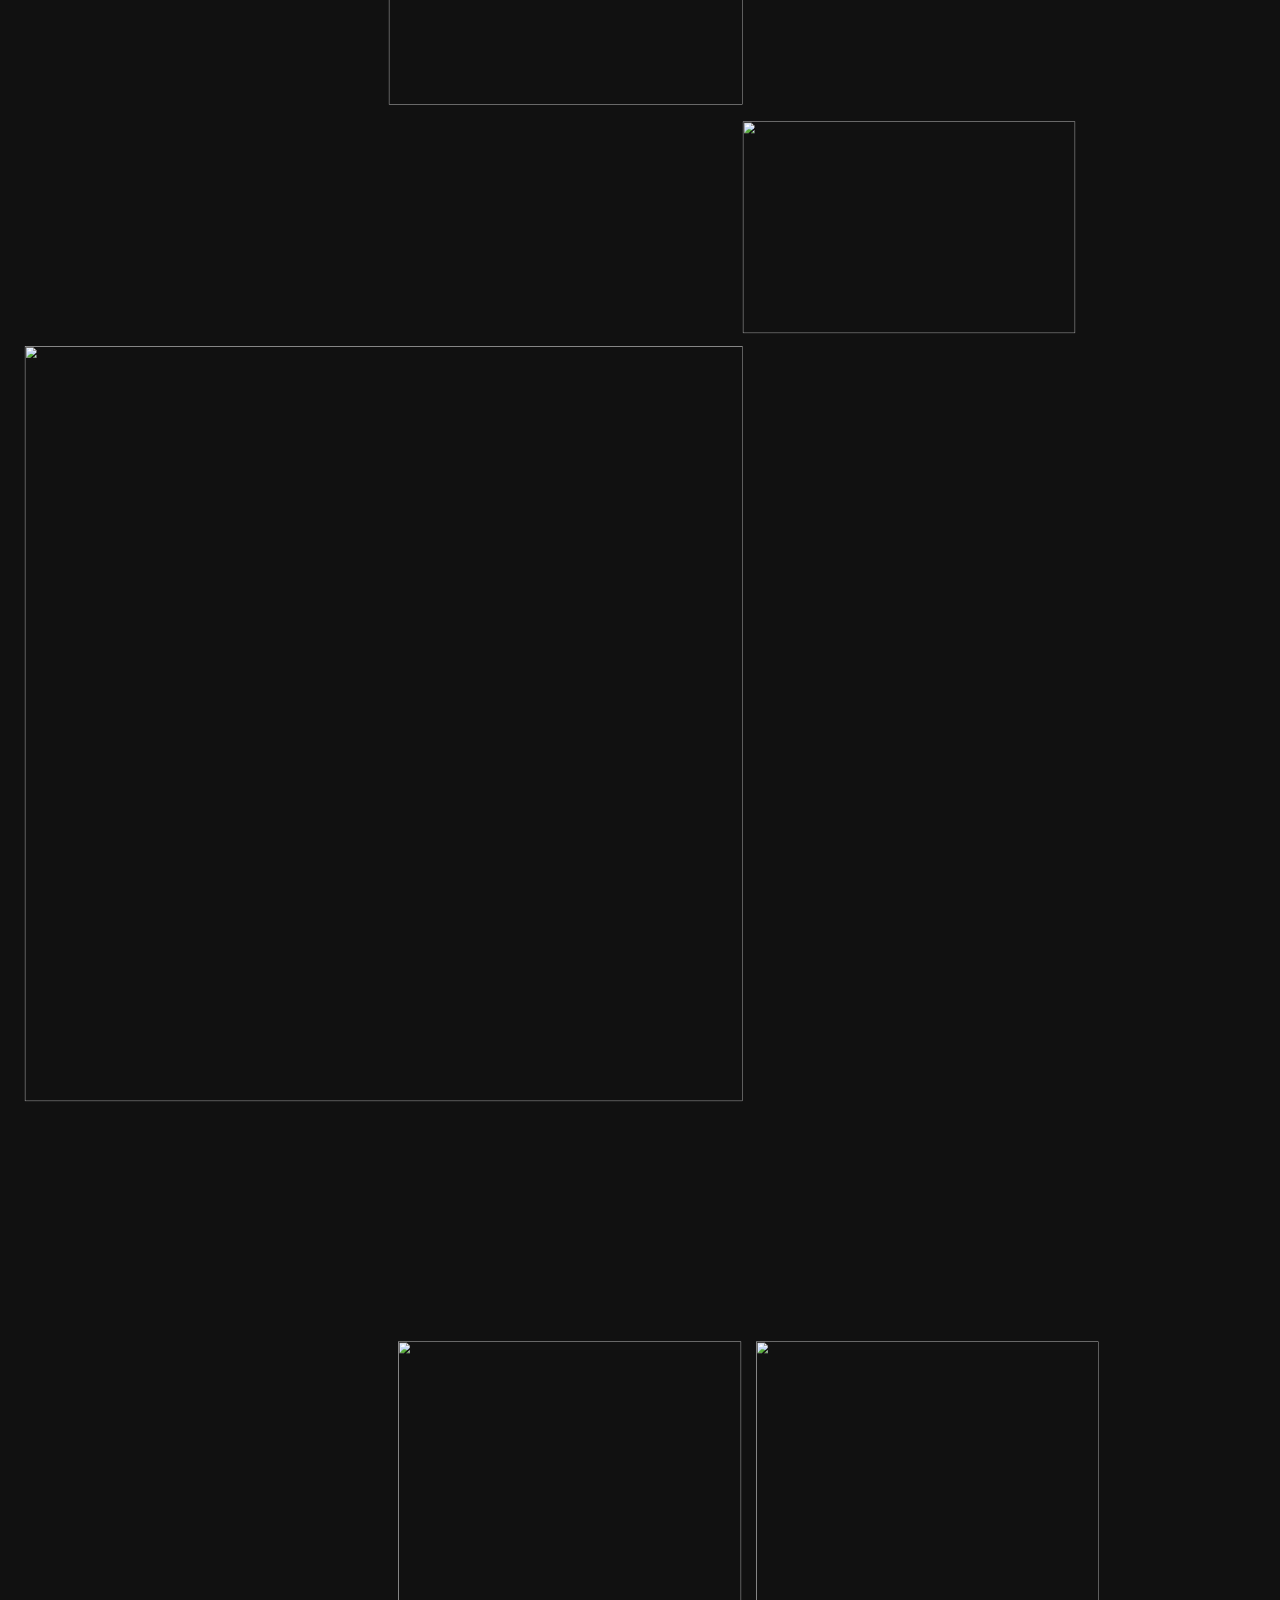
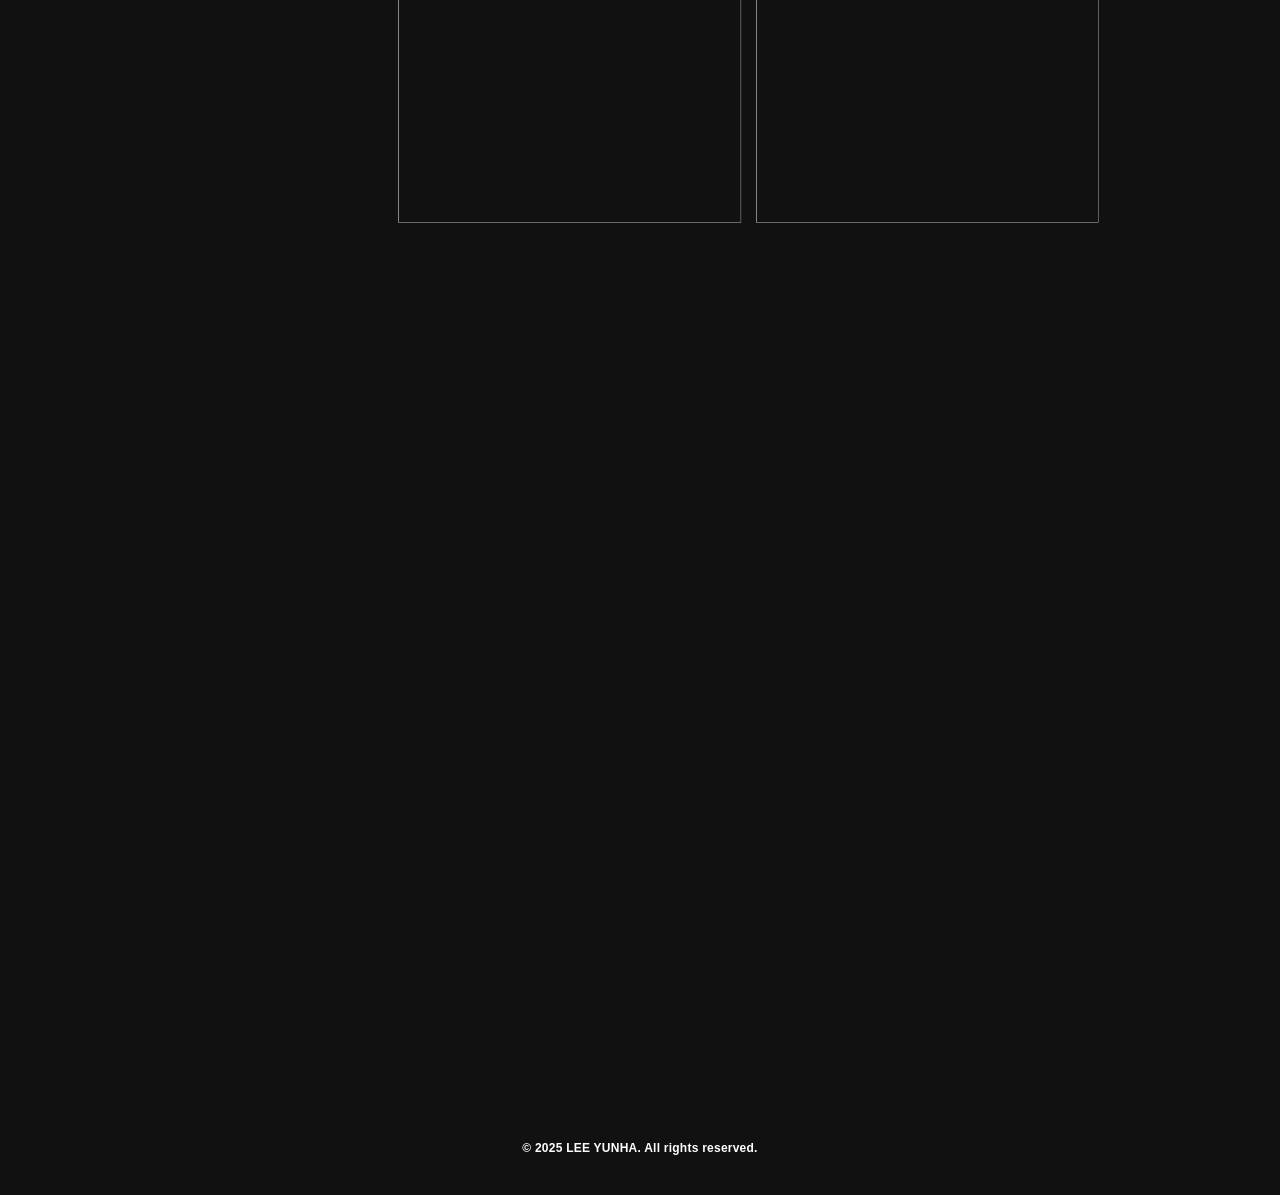
==== commit 44a27fdb: "Add files via upload" ====
--- a/index.html
+++ b/index.html
@@ -50,9 +50,21 @@
   .design-canvas .t03{left:583px;top:1914px;width:530.943px;height:750.986px;}
   .design-canvas .t04{left:1114px;top:2690px;width:498.889px;height:318px;}
   .design-canvas .t05{left:37px;top:3027px;width:1076.92px;height:1132.95px;}
-  .design-canvas .t06{left:597px;top:4719px;width:515px;height:722.45px;}
-  .design-canvas .t07{left:1134px;top:4719px;width:514.06px;height:722px;}
-  .design-canvas .t08{left:897.36px;top:4938px;width:974.97px;height:1388.1px;}
+  /* 기존 가로(x), 너비(w), 높이(h)는 유지 */
+.design-canvas .t06{
+  left: 597px;
+  top: 4520px;   /* 🔼 기존보다 위로 올린 값 */
+  width: 515px;
+  height: 722.45px;
+}
+
+.design-canvas .t07{
+  left: 1134px;
+  top: 4520px;   /* 🔼 6번과 나란히, 동일 기준선 */
+  width: 514.06px;
+  height: 722px;
+}
+
 </style>
 
 <script src="js/app.js"></script>
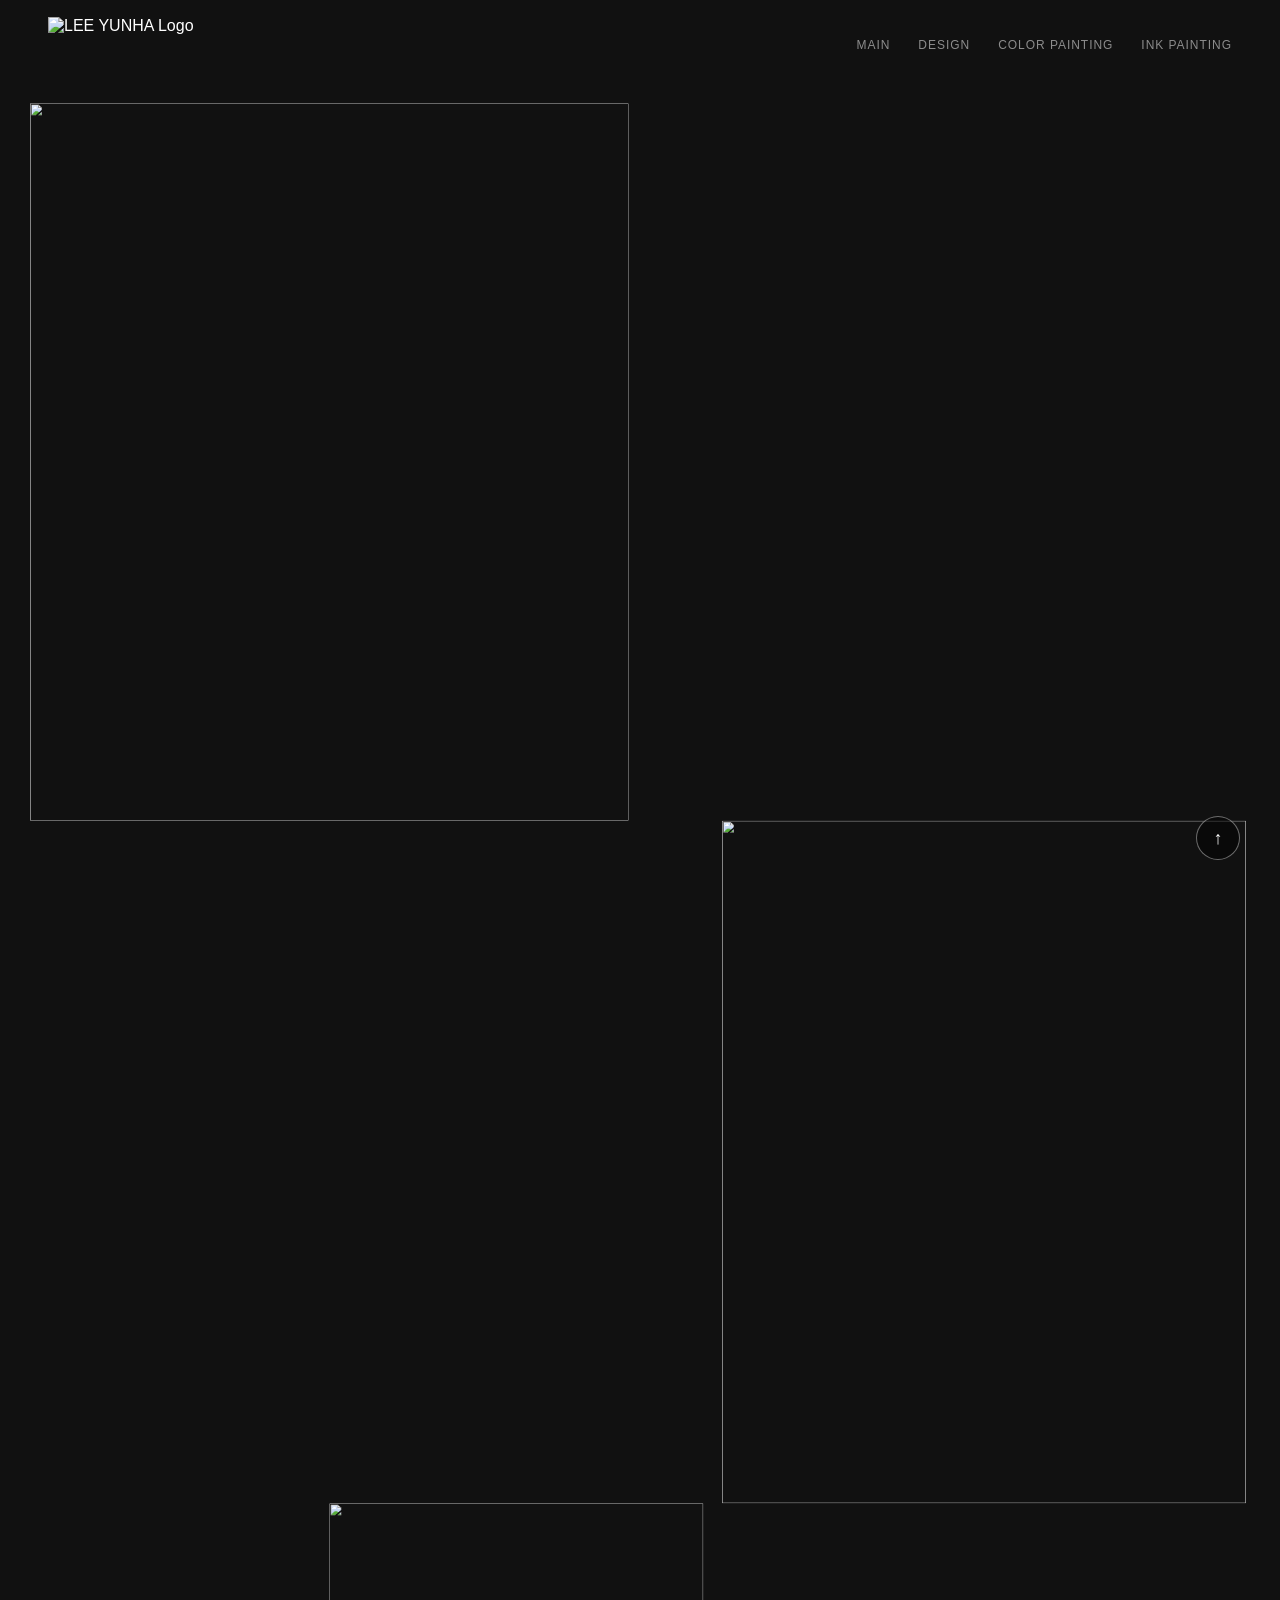
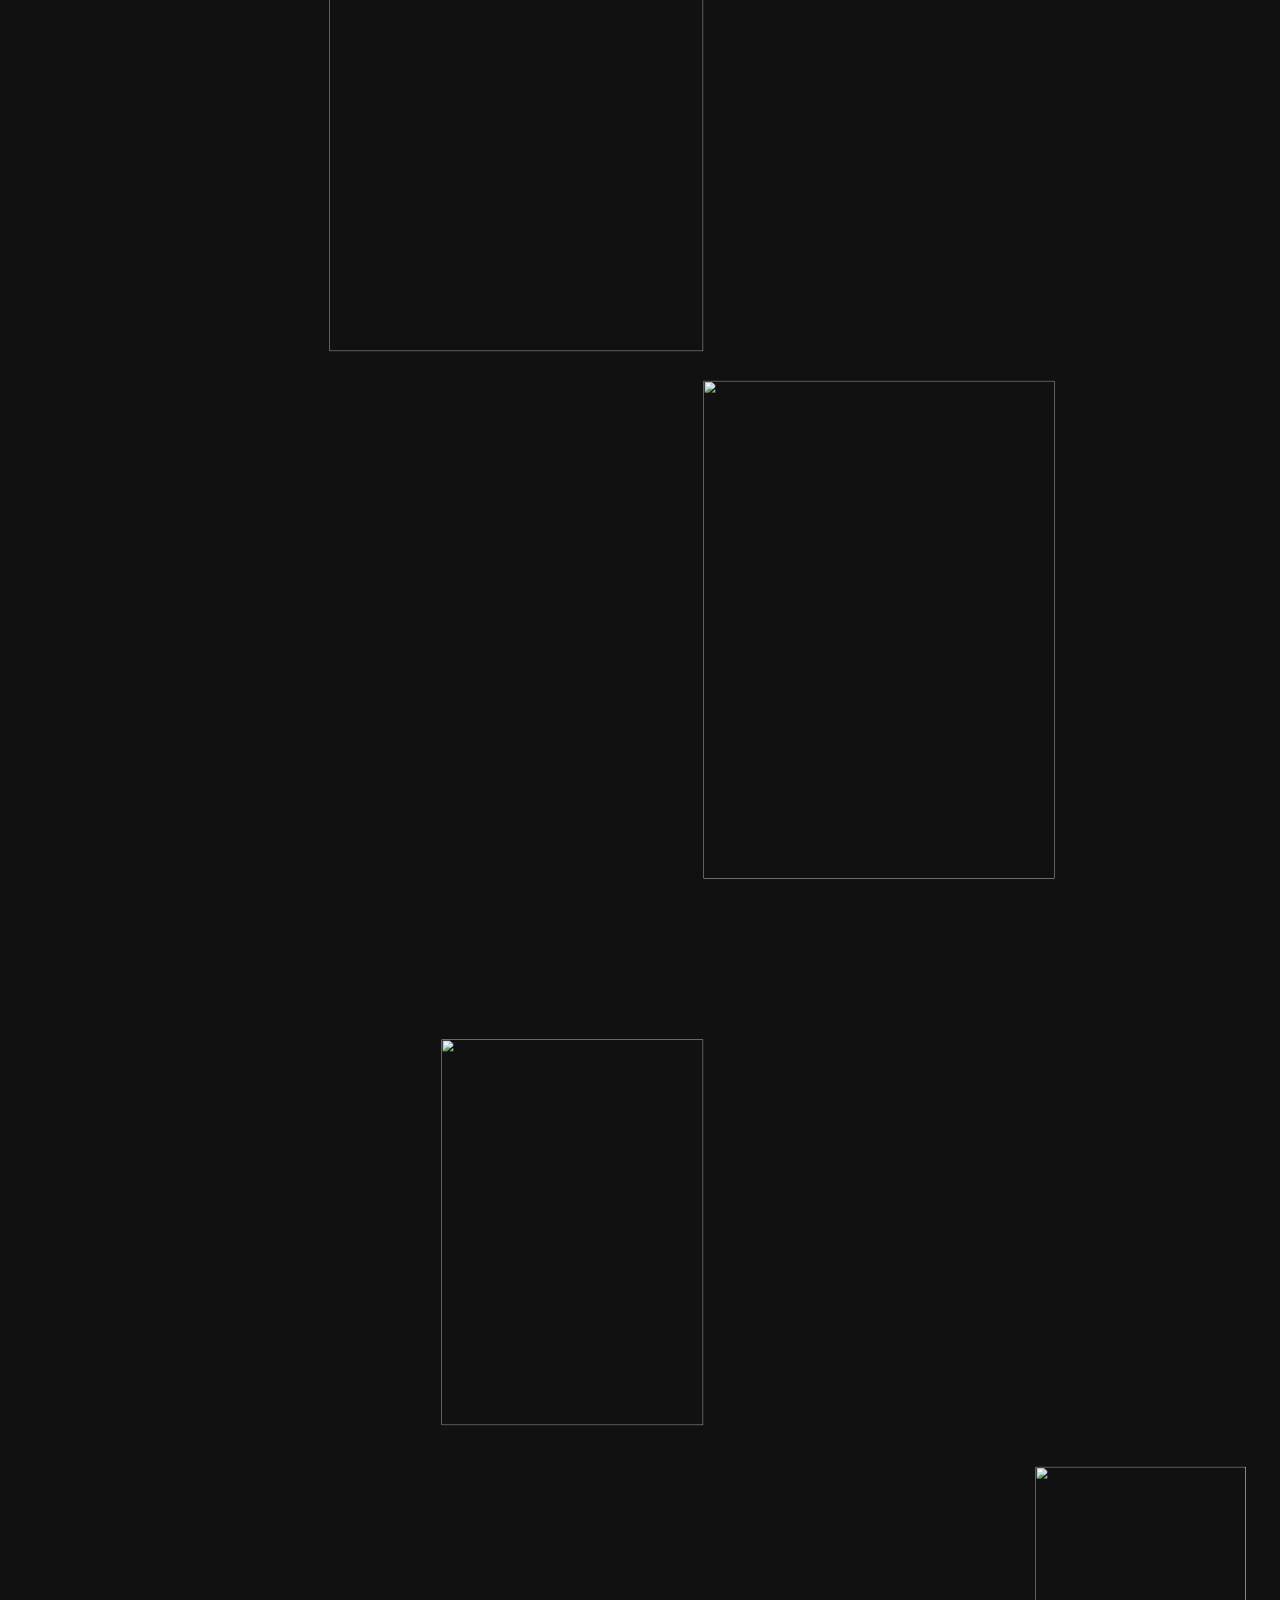
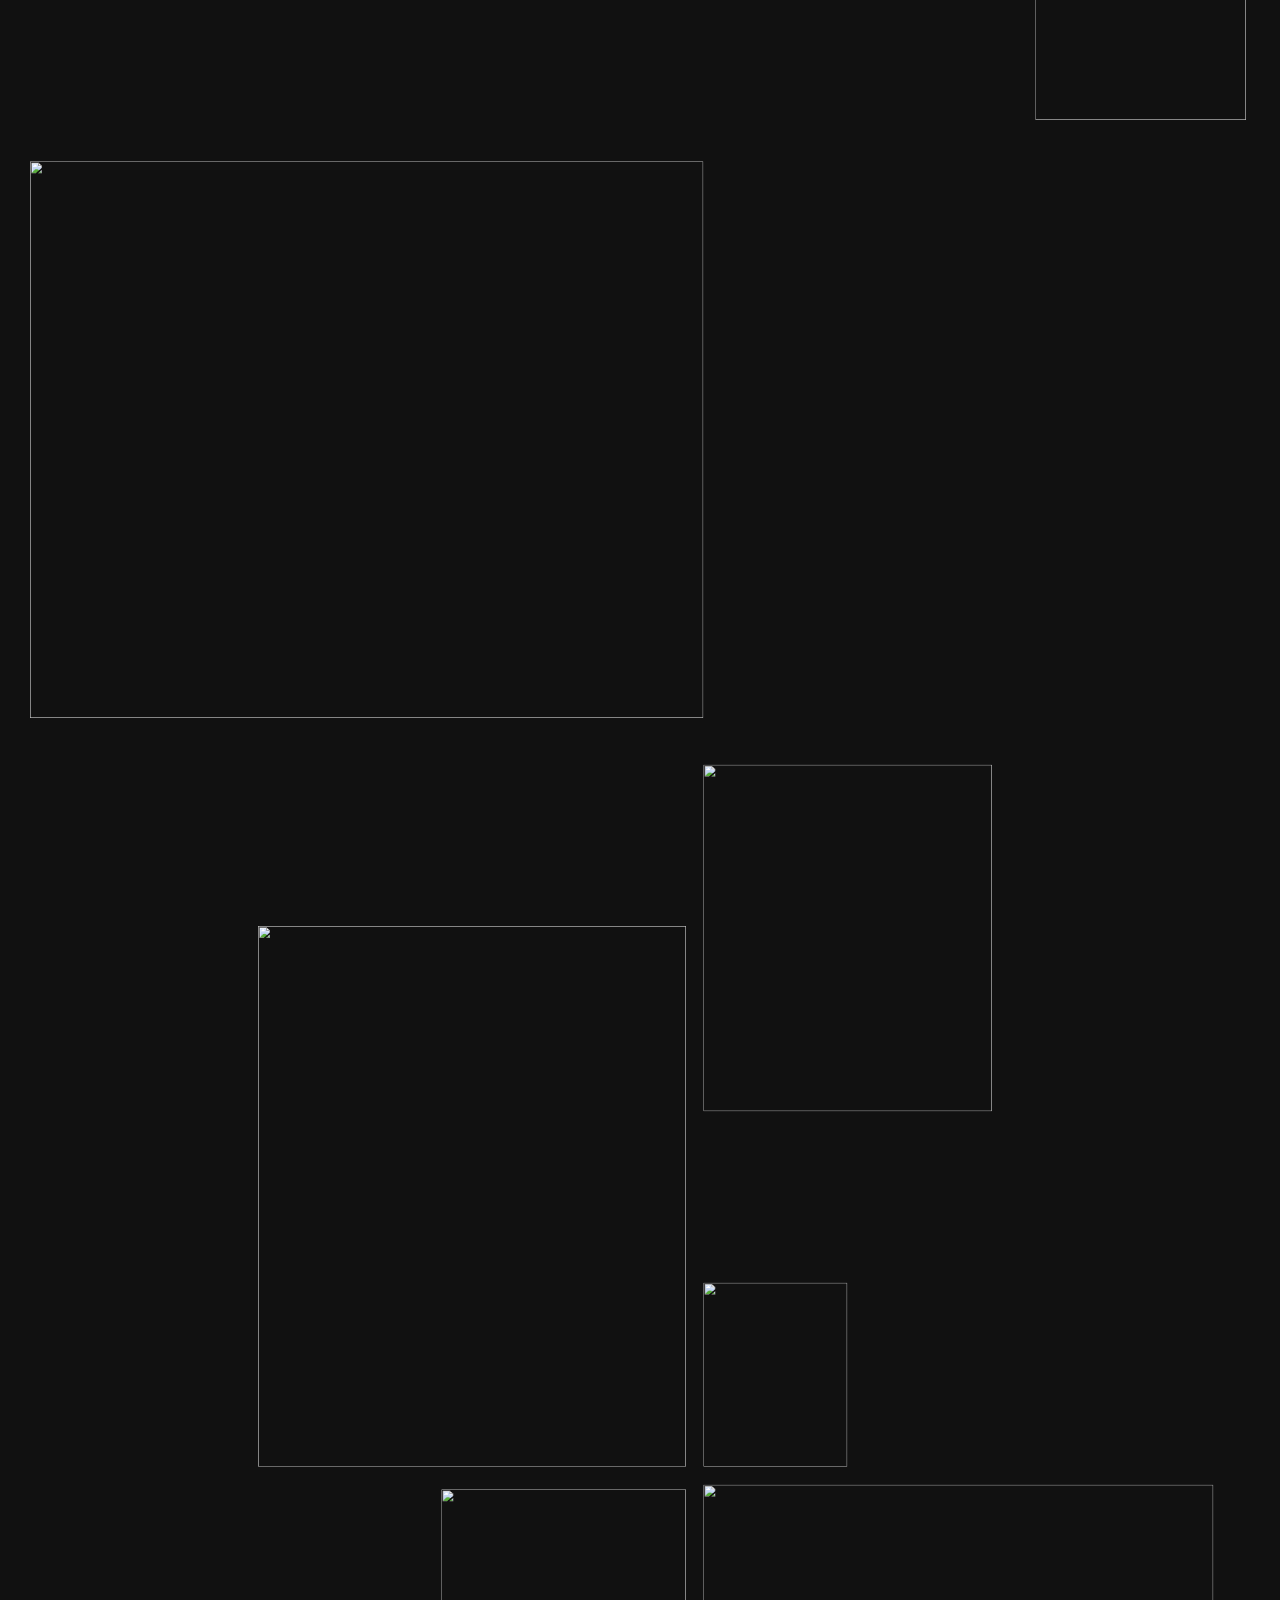
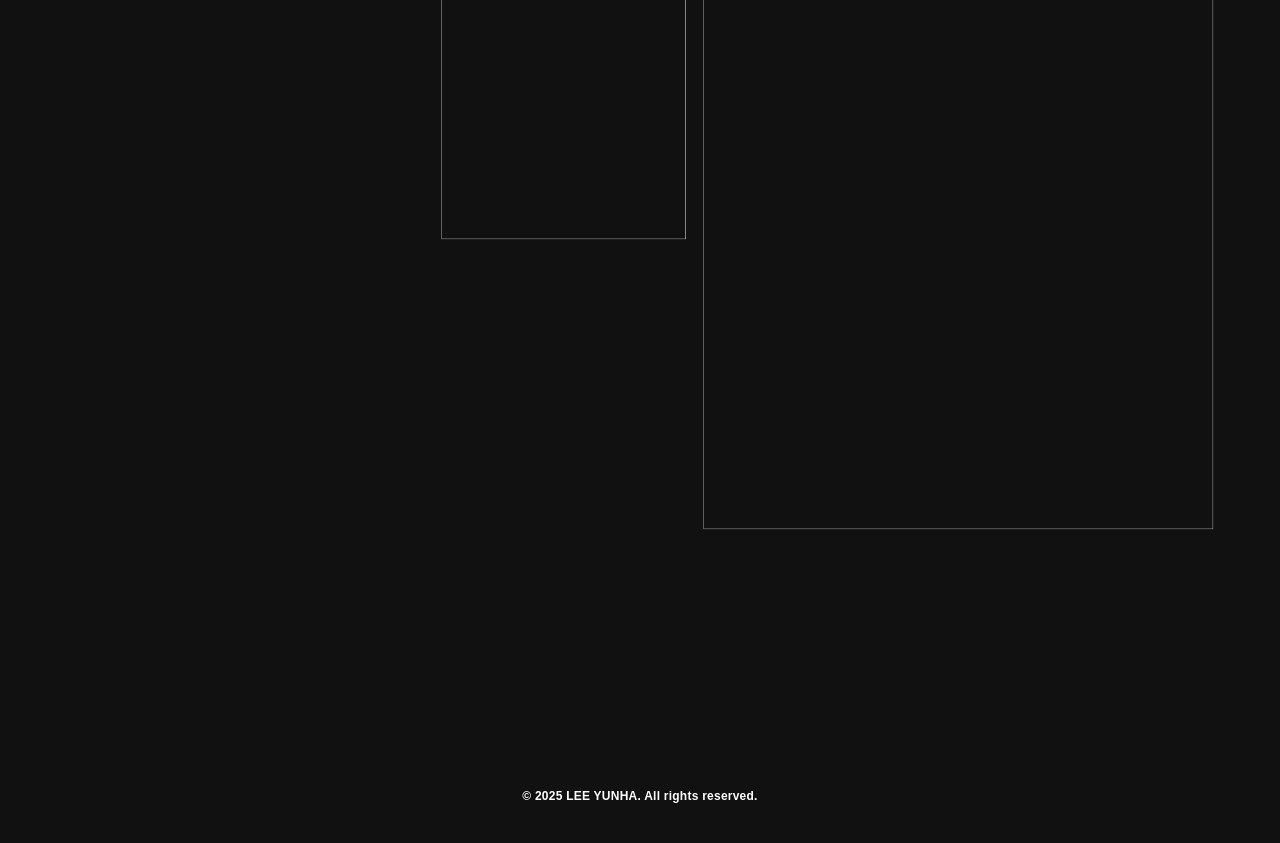
==== commit 18698695: "Add files via upload" ====
--- a/index.html
+++ b/index.html
@@ -3,7 +3,7 @@
 <head>
   <meta charset="utf-8"/>
   <meta name="viewport" content="width=device-width,initial-scale=1"/>
-  <title>LEE YUNHA – DESIGN</title>
+  <title>LEE YUNHA – COLOR PAINTING</title>
   <link rel="stylesheet" href="css/style.css"/>
 </head>
 
@@ -23,16 +23,20 @@
 <div class="page">
   <div class="stage">
     <div class="canvas-wrap">
-      <div class="canvas design-canvas" data-height="6500" data-offset="-243">
+      <div class="canvas color-canvas" data-height="8371" data-offset="-243">
 
-        <a class="thumb t01" href="detail.html?type=design&id=01"><img src="assets/design/thumb-01.png" alt=""></a>
-        <a class="thumb t02" href="detail.html?type=design&id=02"><img src="assets/design/thumb-02.png" alt=""></a>
-        <a class="thumb t03" href="detail.html?type=design&id=03"><img src="assets/design/thumb-03.png" alt=""></a>
-        <a class="thumb t04" href="detail.html?type=design&id=04"><img src="assets/design/thumb-04.png" alt=""></a>
-        <a class="thumb t05" href="detail.html?type=design&id=05"><img src="assets/design/thumb-05.png" alt=""></a>
-        <a class="thumb t06" href="detail.html?type=design&id=06"><img src="assets/design/thumb-06.png" alt=""></a>
-        <a class="thumb t07" href="detail.html?type=design&id=07"><img src="assets/design/thumb-07.png" alt=""></a>
-        <a class="thumb t08" href="detail.html?type=design&id=08"><img src="assets/design/thumb-08.png" alt=""></a>
+        <a class="thumb t01" href="detail.html?type=color&id=01"><img src="assets/color/thumb-01.png" alt=""></a>
+        <a class="thumb t02" href="detail.html?type=color&id=02"><img src="assets/color/thumb-02.png" alt=""></a>
+        <a class="thumb t03" href="detail.html?type=color&id=03"><img src="assets/color/thumb-03.png" alt=""></a>
+        <a class="thumb t04" href="detail.html?type=color&id=04"><img src="assets/color/thumb-04.png" alt=""></a>
+        <a class="thumb t05" href="detail.html?type=color&id=05"><img src="assets/color/thumb-05.png" alt=""></a>
+        <a class="thumb t06" href="detail.html?type=color&id=06"><img src="assets/color/thumb-06.png" alt=""></a>
+        <a class="thumb t07" href="detail.html?type=color&id=07"><img src="assets/color/thumb-07.png" alt=""></a>
+        <a class="thumb t08" href="detail.html?type=color&id=08"><img src="assets/color/thumb-08.png" alt=""></a>
+        <a class="thumb t09" href="detail.html?type=color&id=09"><img src="assets/color/thumb-09.png" alt=""></a>
+        <a class="thumb t10" href="detail.html?type=color&id=10"><img src="assets/color/thumb-10.png" alt=""></a>
+        <a class="thumb t11" href="detail.html?type=color&id=11"><img src="assets/color/thumb-11.png" alt=""></a>
+        <a class="thumb t12" href="detail.html?type=color&id=12"><img src="assets/color/thumb-12.png" alt=""></a>
 
       </div>
     </div>
@@ -44,27 +48,18 @@
 <button class="scroll-top-btn" id="scrollTopBtn"><span>&uarr;</span></button>
 
 <style>
-  /* 윤하님 제공 좌표 + 6~8번 반영 */
-  .design-canvas .t01{left:45px;top:263px;width:1076px;height:1076px;}
-  .design-canvas .t02{left:1121px;top:1409px;width:755px;height:464.984px;}
-  .design-canvas .t03{left:583px;top:1914px;width:530.943px;height:750.986px;}
-  .design-canvas .t04{left:1114px;top:2690px;width:498.889px;height:318px;}
-  .design-canvas .t05{left:37px;top:3027px;width:1076.92px;height:1132.95px;}
-  /* 기존 가로(x), 너비(w), 높이(h)는 유지 */
-.design-canvas .t06{
-  left: 597px;
-  top: 4520px;   /* 🔼 기존보다 위로 올린 값 */
-  width: 515px;
-  height: 722.45px;
-}
-
-.design-canvas .t07{
-  left: 1134px;
-  top: 4520px;   /* 🔼 6번과 나란히, 동일 기준선 */
-  width: 514.06px;
-  height: 722px;
-}
-
+  .color-canvas .t01{left:494px;top:2363px;width:560.766px;height:672px;}
+  .color-canvas .t02{left:45px;top:263px;width:897.63px;height:1076px;}
+  .color-canvas .t03{left:662px;top:4067px;width:392.55px;height:579px;}
+  .color-canvas .t04{left:1083px;top:1339px;width:786px;height:1023.67px;}
+  .color-canvas .t05{left:1055px;top:3079px;width:527px;height:746.659px;}
+  .color-canvas .t06{left:1553px;top:4708px;width:316px;height:380.016px;}
+  .color-canvas .t07{left:45px;top:5150px;width:1010.42px;height:835.481px;}
+  .color-canvas .t08{left:1055px;top:6055px;width:432.863px;height:520.437px;}
+  .color-canvas .t09{left:387px;top:6297px;width:642px;height:811px;}
+  .color-canvas .t10{left:1055px;top:6832px;width:216px;height:276px;}
+  .color-canvas .t11{left:662px;top:7142px;width:367px;height:525px;}
+  .color-canvas .t12{left:1055px;top:7135px;width:765px;height:967px;}
 </style>
 
 <script src="js/app.js"></script>
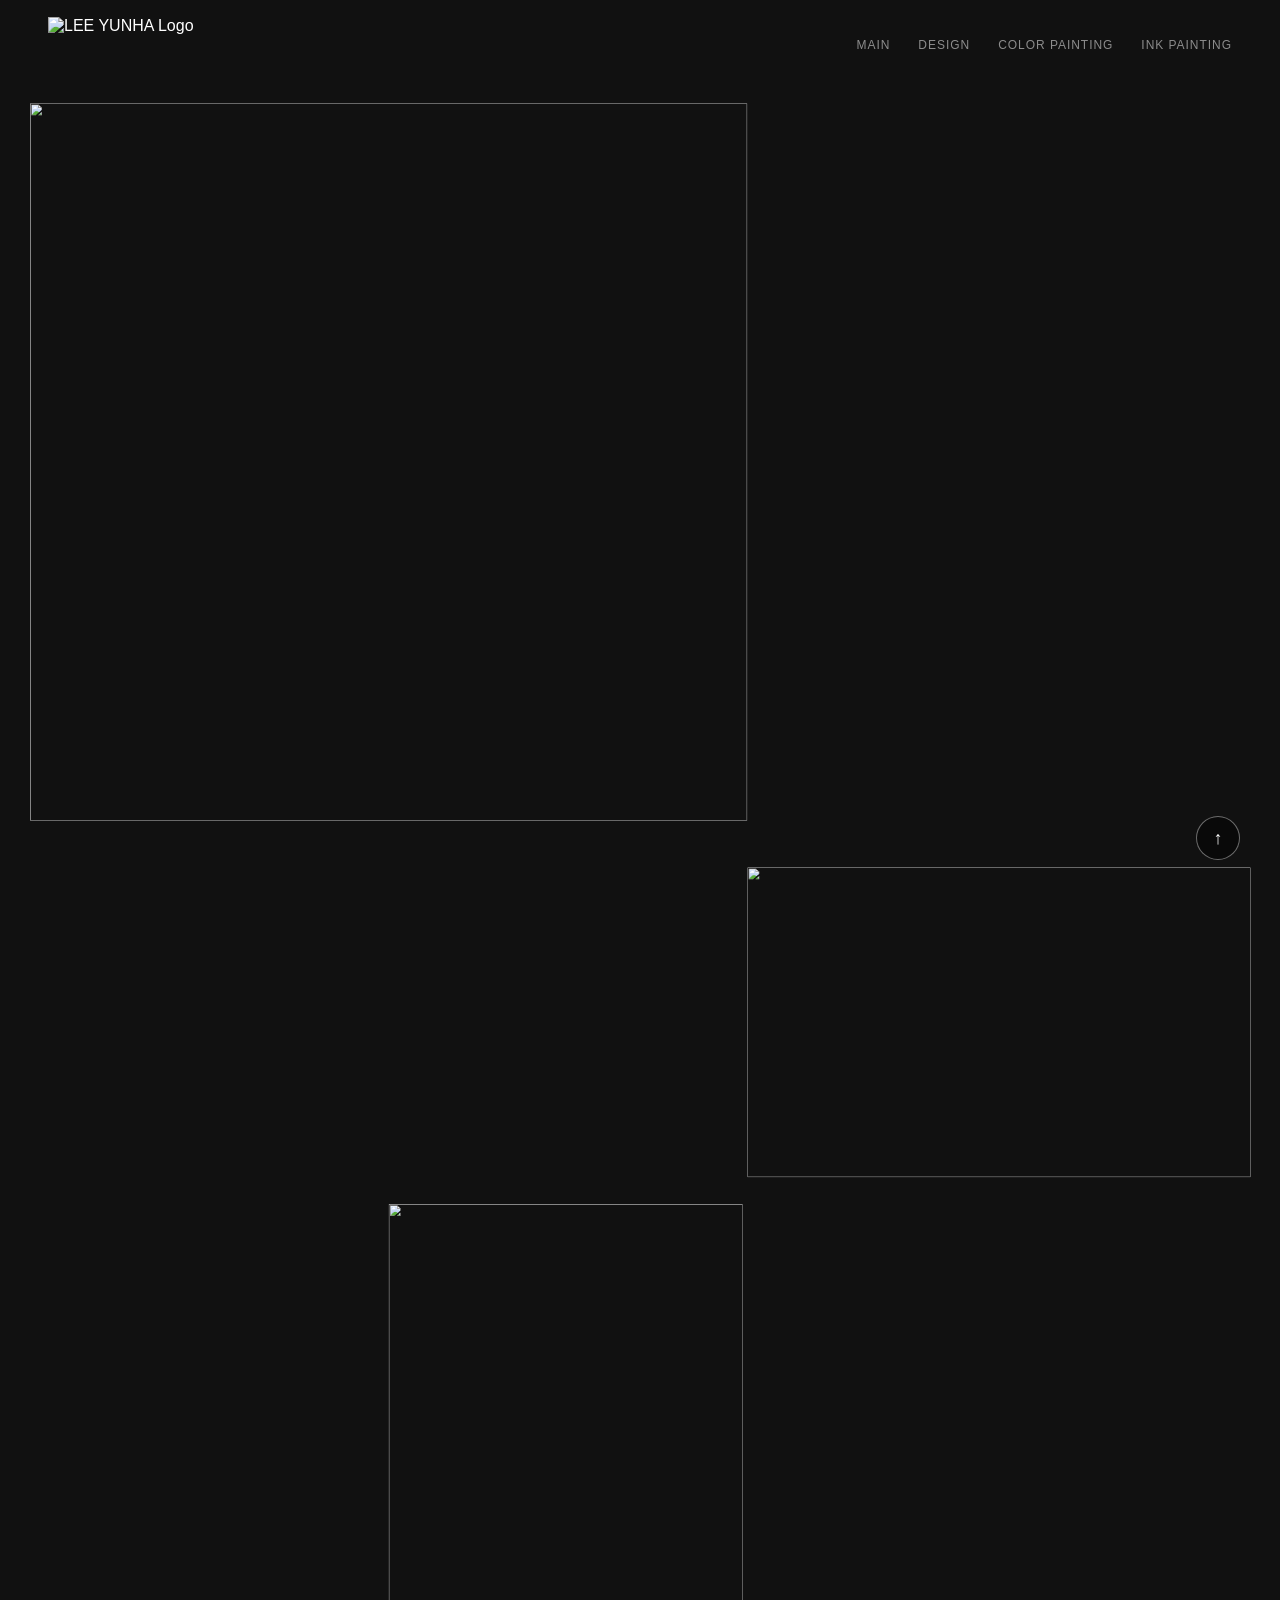
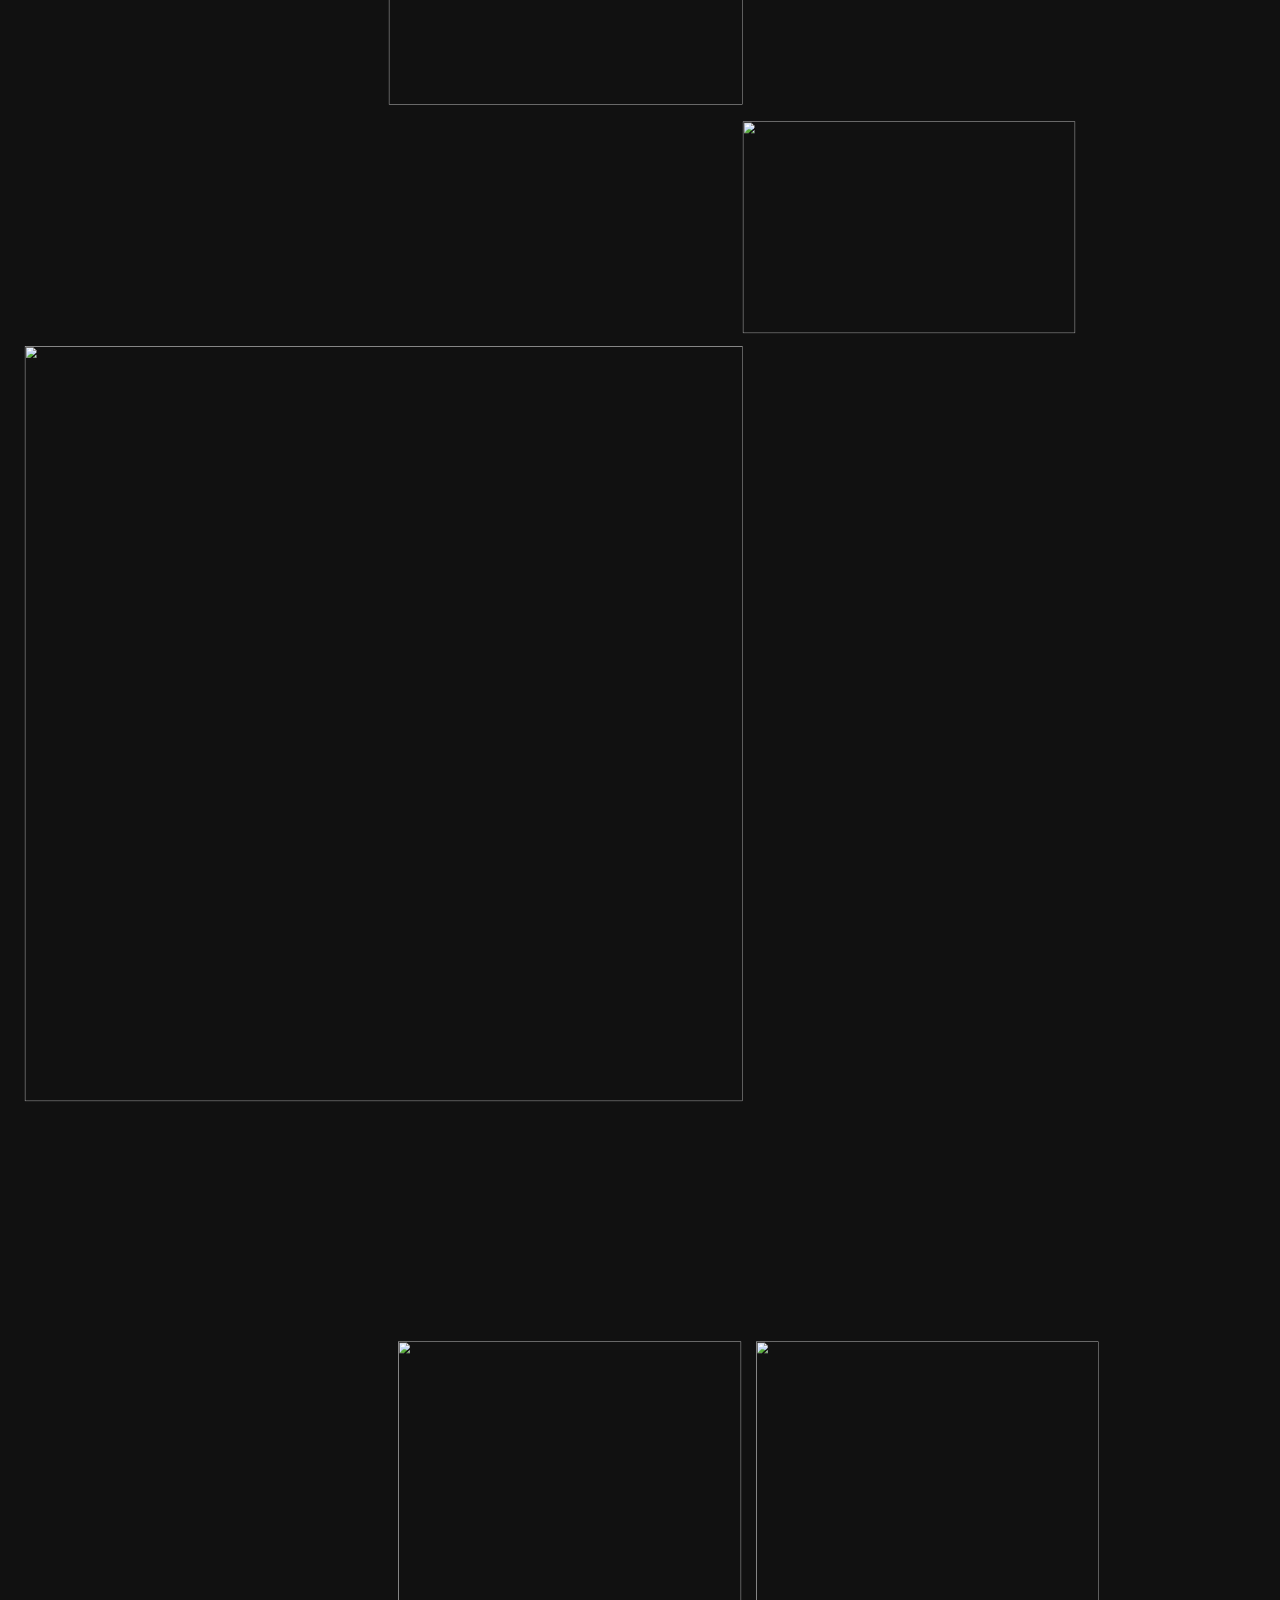
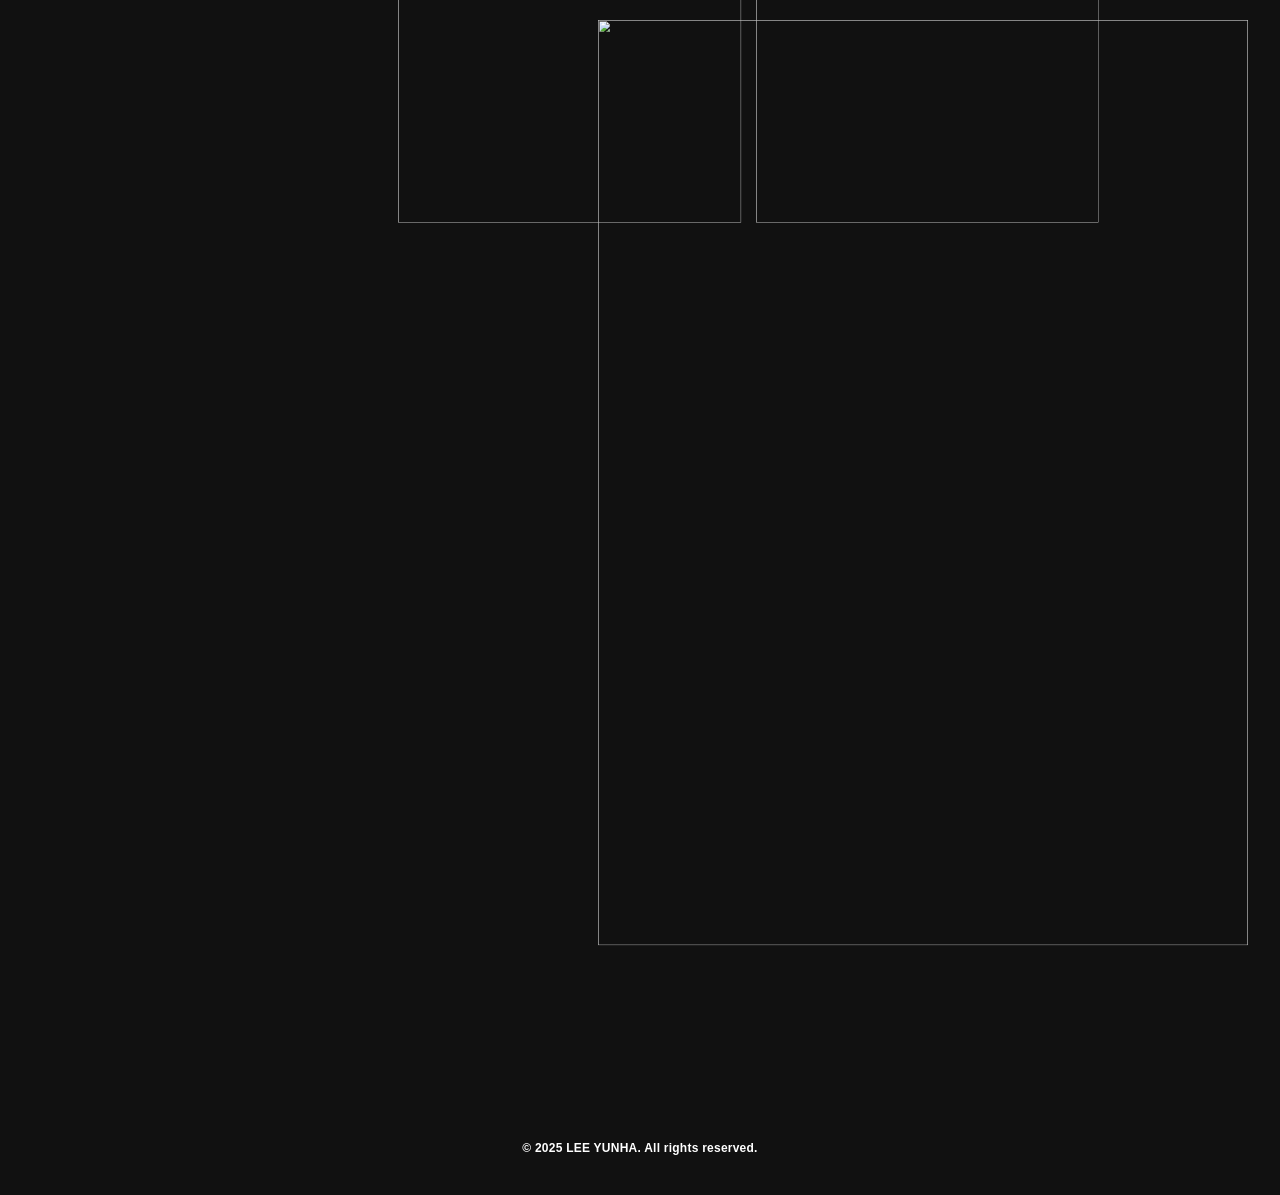
==== commit 526dbb38: "Add files via upload" ====
--- a/index.html
+++ b/index.html
@@ -3,7 +3,7 @@
 <head>
   <meta charset="utf-8"/>
   <meta name="viewport" content="width=device-width,initial-scale=1"/>
-  <title>LEE YUNHA – COLOR PAINTING</title>
+  <title>LEE YUNHA – DESIGN</title>
   <link rel="stylesheet" href="css/style.css"/>
 </head>
 
@@ -23,20 +23,16 @@
 <div class="page">
   <div class="stage">
     <div class="canvas-wrap">
-      <div class="canvas color-canvas" data-height="8371" data-offset="-243">
+      <div class="canvas design-canvas" data-height="6500" data-offset="-243">
 
-        <a class="thumb t01" href="detail.html?type=color&id=01"><img src="assets/color/thumb-01.png" alt=""></a>
-        <a class="thumb t02" href="detail.html?type=color&id=02"><img src="assets/color/thumb-02.png" alt=""></a>
-        <a class="thumb t03" href="detail.html?type=color&id=03"><img src="assets/color/thumb-03.png" alt=""></a>
-        <a class="thumb t04" href="detail.html?type=color&id=04"><img src="assets/color/thumb-04.png" alt=""></a>
-        <a class="thumb t05" href="detail.html?type=color&id=05"><img src="assets/color/thumb-05.png" alt=""></a>
-        <a class="thumb t06" href="detail.html?type=color&id=06"><img src="assets/color/thumb-06.png" alt=""></a>
-        <a class="thumb t07" href="detail.html?type=color&id=07"><img src="assets/color/thumb-07.png" alt=""></a>
-        <a class="thumb t08" href="detail.html?type=color&id=08"><img src="assets/color/thumb-08.png" alt=""></a>
-        <a class="thumb t09" href="detail.html?type=color&id=09"><img src="assets/color/thumb-09.png" alt=""></a>
-        <a class="thumb t10" href="detail.html?type=color&id=10"><img src="assets/color/thumb-10.png" alt=""></a>
-        <a class="thumb t11" href="detail.html?type=color&id=11"><img src="assets/color/thumb-11.png" alt=""></a>
-        <a class="thumb t12" href="detail.html?type=color&id=12"><img src="assets/color/thumb-12.png" alt=""></a>
+        <a class="thumb t01" href="detail.html?type=design&id=01"><img src="assets/design/thumb-01.png" alt=""></a>
+        <a class="thumb t02" href="detail.html?type=design&id=02"><img src="assets/design/thumb-02.png" alt=""></a>
+        <a class="thumb t03" href="detail.html?type=design&id=03"><img src="assets/design/thumb-03.png" alt=""></a>
+        <a class="thumb t04" href="detail.html?type=design&id=04"><img src="assets/design/thumb-04.png" alt=""></a>
+        <a class="thumb t05" href="detail.html?type=design&id=05"><img src="assets/design/thumb-05.png" alt=""></a>
+        <a class="thumb t06" href="detail.html?type=design&id=06"><img src="assets/design/thumb-06.png" alt=""></a>
+        <a class="thumb t07" href="detail.html?type=design&id=07"><img src="assets/design/thumb-07.png" alt=""></a>
+        <a class="thumb t08" href="detail.html?type=design&id=08"><img src="assets/design/thumb-08.png" alt=""></a>
 
       </div>
     </div>
@@ -48,18 +44,29 @@
 <button class="scroll-top-btn" id="scrollTopBtn"><span>&uarr;</span></button>
 
 <style>
-  .color-canvas .t01{left:494px;top:2363px;width:560.766px;height:672px;}
-  .color-canvas .t02{left:45px;top:263px;width:897.63px;height:1076px;}
-  .color-canvas .t03{left:662px;top:4067px;width:392.55px;height:579px;}
-  .color-canvas .t04{left:1083px;top:1339px;width:786px;height:1023.67px;}
-  .color-canvas .t05{left:1055px;top:3079px;width:527px;height:746.659px;}
-  .color-canvas .t06{left:1553px;top:4708px;width:316px;height:380.016px;}
-  .color-canvas .t07{left:45px;top:5150px;width:1010.42px;height:835.481px;}
-  .color-canvas .t08{left:1055px;top:6055px;width:432.863px;height:520.437px;}
-  .color-canvas .t09{left:387px;top:6297px;width:642px;height:811px;}
-  .color-canvas .t10{left:1055px;top:6832px;width:216px;height:276px;}
-  .color-canvas .t11{left:662px;top:7142px;width:367px;height:525px;}
-  .color-canvas .t12{left:1055px;top:7135px;width:765px;height:967px;}
+  /* 윤하님 제공 좌표 + 6~8번 반영 */
+  .design-canvas .t01{left:45px;top:263px;width:1076px;height:1076px;}
+  .design-canvas .t02{left:1121px;top:1409px;width:755px;height:464.984px;}
+  .design-canvas .t03{left:583px;top:1914px;width:530.943px;height:750.986px;}
+  .design-canvas .t04{left:1114px;top:2690px;width:498.889px;height:318px;}
+  .design-canvas .t05{left:37px;top:3027px;width:1076.92px;height:1132.95px;}
+  /* 기존 가로(x), 너비(w), 높이(h)는 유지 */
+.design-canvas .t06{
+  left: 597px;
+  top: 4520px;   /* 🔼 기존보다 위로 올린 값 */
+  width: 515px;
+  height: 722.45px;
+}
+
+.design-canvas .t07{
+  left: 1134px;
+  top: 4520px;   /* 🔼 6번과 나란히, 동일 기준선 */
+  width: 514.06px;
+  height: 722px;
+}
+
+.design-canvas .t08{left:897.36px;top:4938px;width:974.97px;height:1388.1px;}
+
 </style>
 
 <script src="js/app.js"></script>
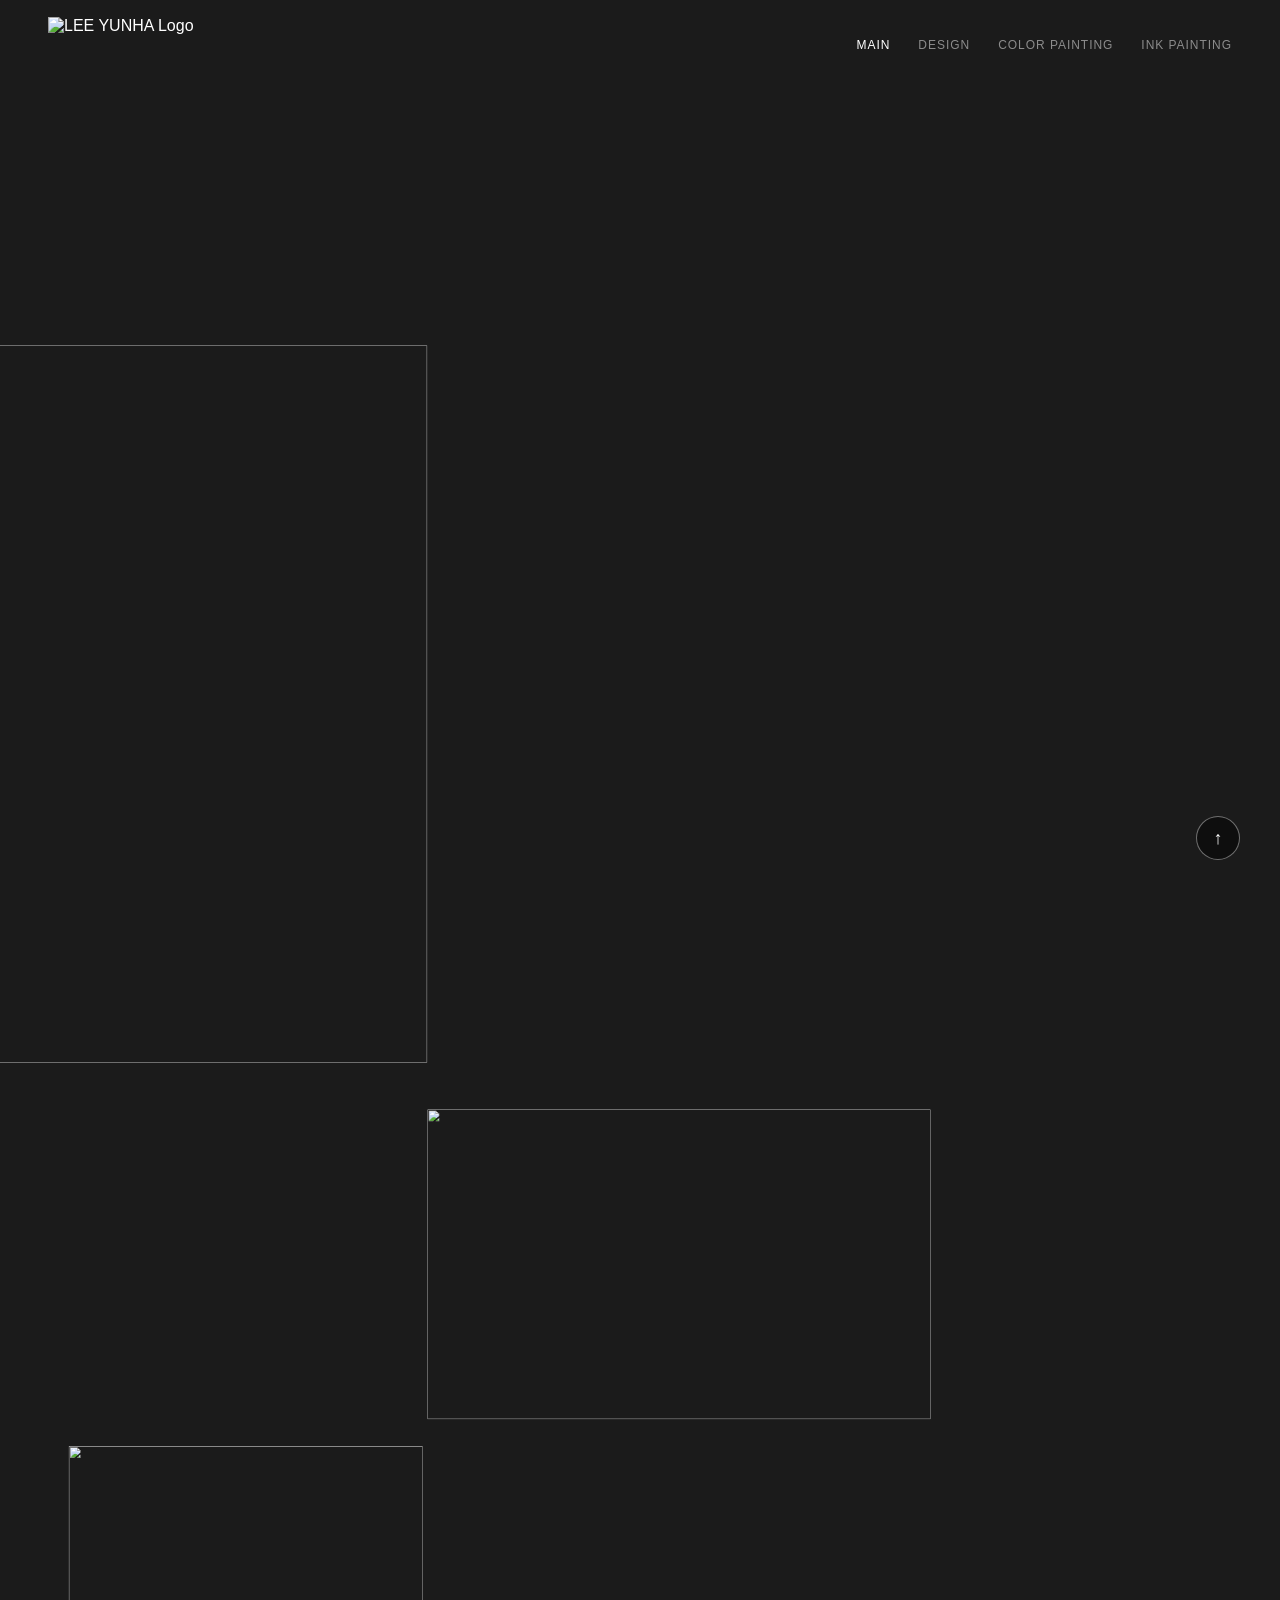
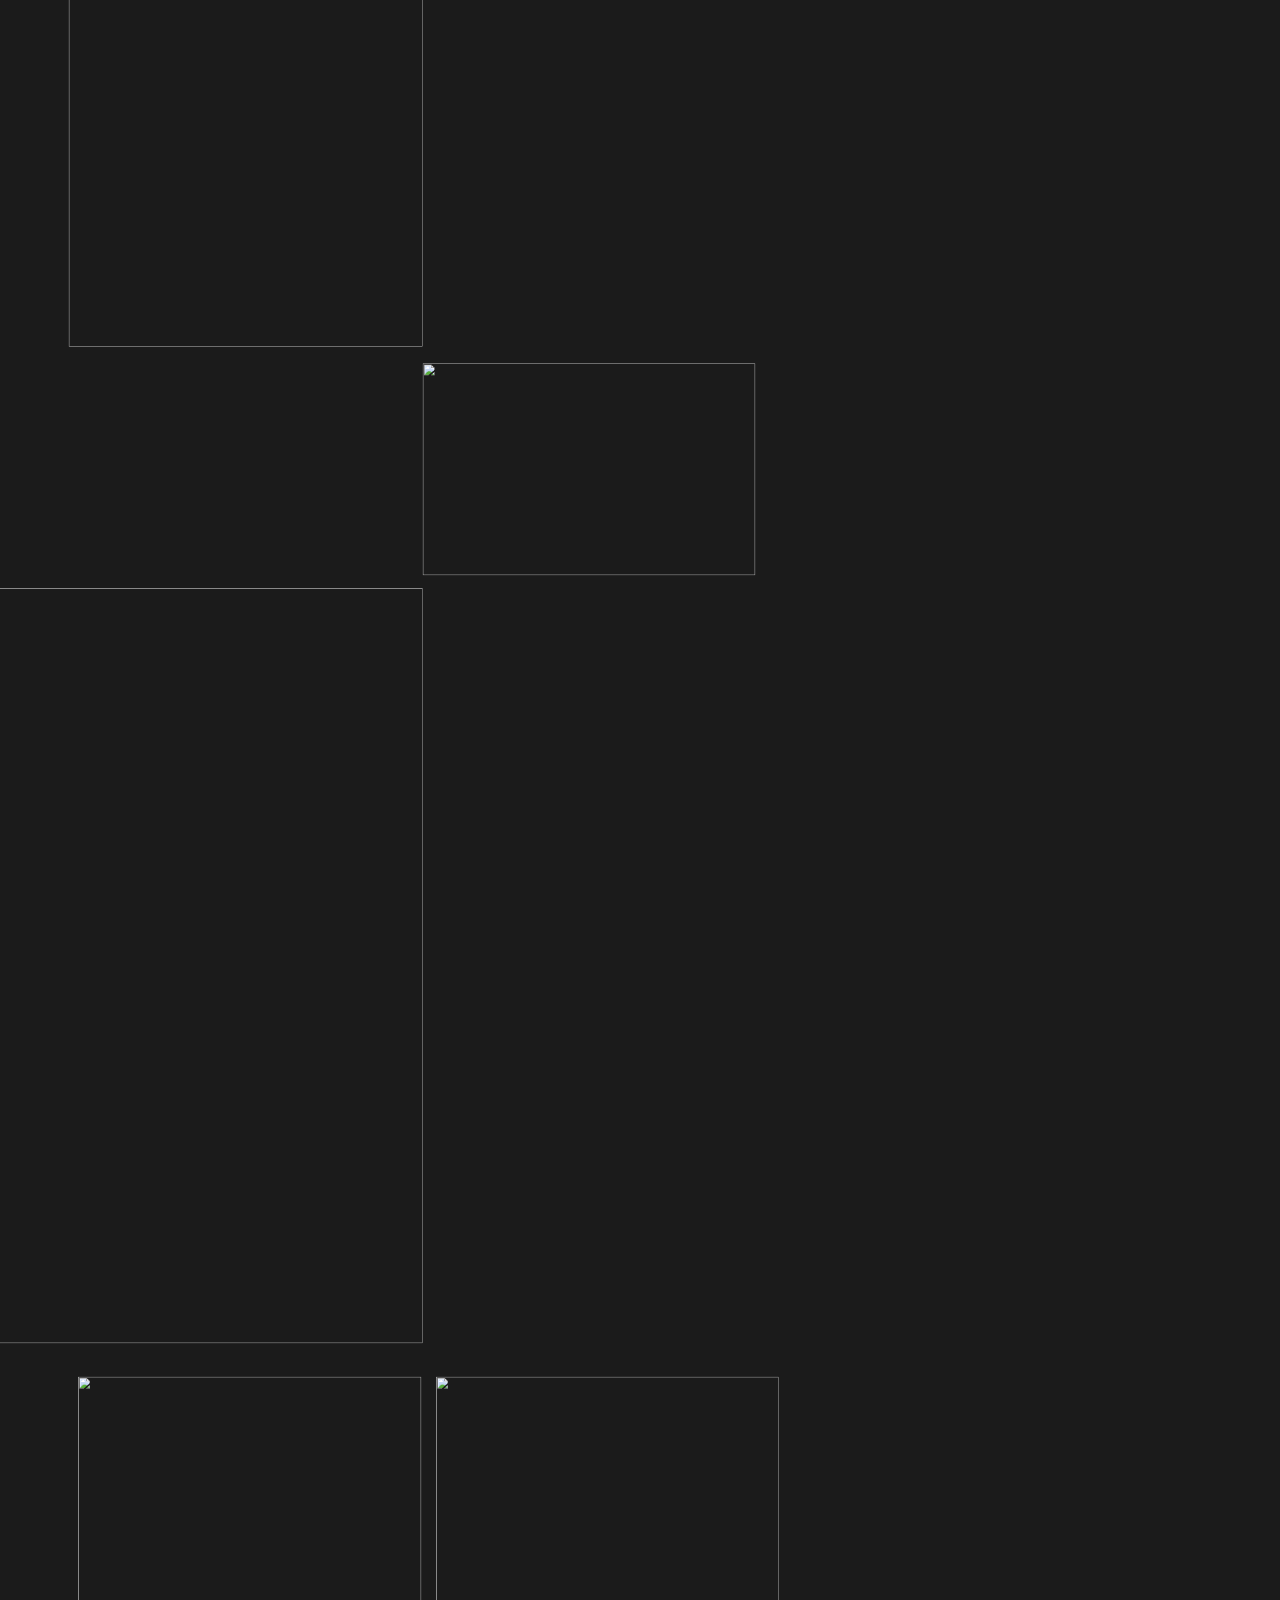
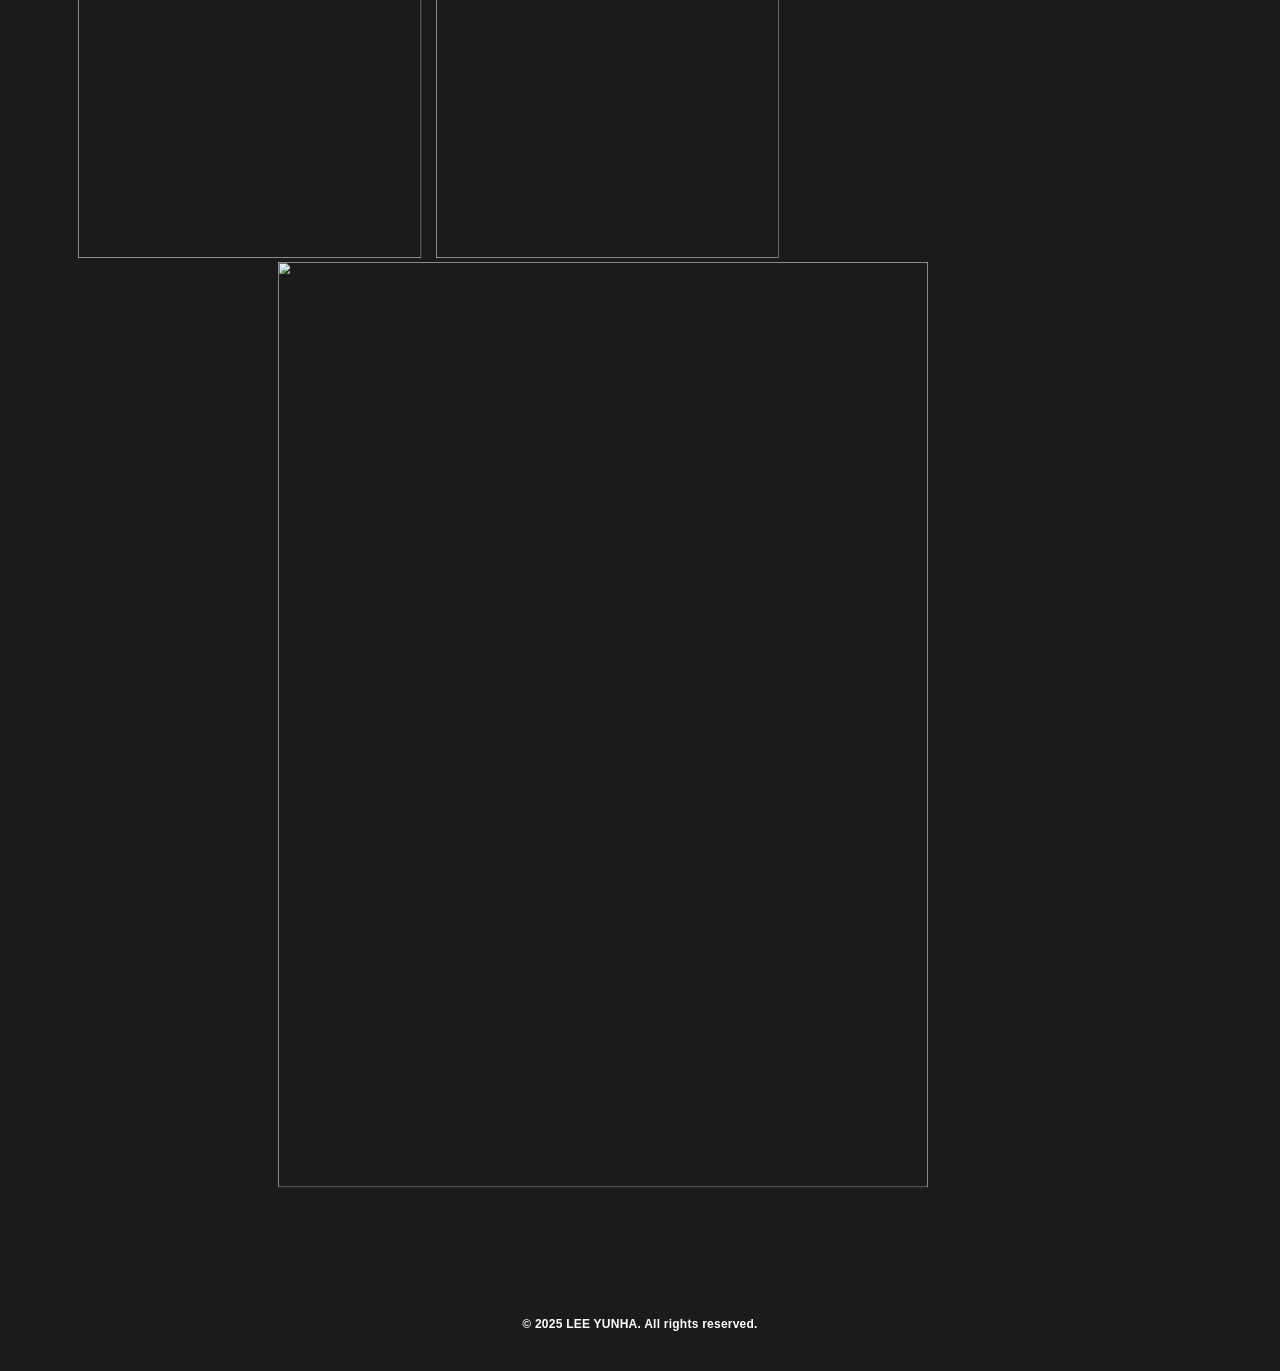
==== commit 4dfb8ffa: "Add files via upload" ====
--- a/index.html
+++ b/index.html
@@ -4,15 +4,16 @@
   <meta charset="utf-8"/>
   <meta name="viewport" content="width=device-width,initial-scale=1"/>
   <title>LEE YUNHA – DESIGN</title>
-  <link rel="stylesheet" href="css/style.css"/>
+  <link rel="stylesheet" href="../css/style.css"/>
 </head>
 
 <body>
+
 <header class="header">
   <a href="https://jalynneyh.github.io/" class="logo">
     <img src="https://d2w9rnfcy7mm78.cloudfront.net/41642537/original_749a650870eb16479c7e492221affde4.png?1765177204?bc=0" alt="LEE YUNHA Logo"/>
   </a>
-  <nav class="nav" id="topNav">
+  <nav class="nav">
     <a href="https://jalynneyh.github.io/">MAIN</a>
     <a href="https://jalynneyh.github.io/design/">DESIGN</a>
     <a href="https://jalynneyh.github.io/color-painting/">COLOR PAINTING</a>
@@ -21,21 +22,32 @@
 </header>
 
 <div class="page">
-  <div class="stage">
-    <div class="canvas-wrap">
-      <div class="canvas design-canvas" data-height="6500" data-offset="-243">
+  <div class="page-content">
 
-        <a class="thumb t01" href="detail.html?type=design&id=01"><img src="assets/design/thumb-01.png" alt=""></a>
-        <a class="thumb t02" href="detail.html?type=design&id=02"><img src="assets/design/thumb-02.png" alt=""></a>
-        <a class="thumb t03" href="detail.html?type=design&id=03"><img src="assets/design/thumb-03.png" alt=""></a>
-        <a class="thumb t04" href="detail.html?type=design&id=04"><img src="assets/design/thumb-04.png" alt=""></a>
-        <a class="thumb t05" href="detail.html?type=design&id=05"><img src="assets/design/thumb-05.png" alt=""></a>
-        <a class="thumb t06" href="detail.html?type=design&id=06"><img src="assets/design/thumb-06.png" alt=""></a>
-        <a class="thumb t07" href="detail.html?type=design&id=07"><img src="assets/design/thumb-07.png" alt=""></a>
-        <a class="thumb t08" href="detail.html?type=design&id=08"><img src="assets/design/thumb-08.png" alt=""></a>
+    <div class="stage">
+      <div class="canvas-stage">
+        <div class="canvas-wrap">
 
+          <div class="canvas design-canvas" data-height="6400">
+            <div class="canvas-inner">
+
+              <!-- ✅ detail은 main 레포에 있으므로 절대 URL -->
+              <a class="thumb t01" href="https://jalynneyh.github.io/detail.html?type=design&id=1"><img src="../assets/design/thumb-01.png" alt=""></a>
+              <a class="thumb t02" href="https://jalynneyh.github.io/detail.html?type=design&id=2"><img src="../assets/design/thumb-02.png" alt=""></a>
+              <a class="thumb t03" href="https://jalynneyh.github.io/detail.html?type=design&id=3"><img src="../assets/design/thumb-03.png" alt=""></a>
+              <a class="thumb t04" href="https://jalynneyh.github.io/detail.html?type=design&id=4"><img src="../assets/design/thumb-04.png" alt=""></a>
+              <a class="thumb t05" href="https://jalynneyh.github.io/detail.html?type=design&id=5"><img src="../assets/design/thumb-05.png" alt=""></a>
+              <a class="thumb t06" href="https://jalynneyh.github.io/detail.html?type=design&id=6"><img src="../assets/design/thumb-06.png" alt=""></a>
+              <a class="thumb t07" href="https://jalynneyh.github.io/detail.html?type=design&id=7"><img src="../assets/design/thumb-07.png" alt=""></a>
+              <a class="thumb t08" href="https://jalynneyh.github.io/detail.html?type=design&id=8"><img src="../assets/design/thumb-08.png" alt=""></a>
+
+            </div>
+          </div>
+
+        </div>
       </div>
     </div>
+
   </div>
 
   <div class="footer">© 2025 LEE YUNHA. All rights reserved.</div>
@@ -44,31 +56,23 @@
 <button class="scroll-top-btn" id="scrollTopBtn"><span>&uarr;</span></button>
 
 <style>
-  /* 윤하님 제공 좌표 + 6~8번 반영 */
-  .design-canvas .t01{left:45px;top:263px;width:1076px;height:1076px;}
-  .design-canvas .t02{left:1121px;top:1409px;width:755px;height:464.984px;}
-  .design-canvas .t03{left:583px;top:1914px;width:530.943px;height:750.986px;}
-  .design-canvas .t04{left:1114px;top:2690px;width:498.889px;height:318px;}
-  .design-canvas .t05{left:37px;top:3027px;width:1076.92px;height:1132.95px;}
-  /* 기존 가로(x), 너비(w), 높이(h)는 유지 */
-.design-canvas .t06{
-  left: 597px;
-  top: 4520px;   /* 🔼 기존보다 위로 올린 값 */
-  width: 515px;
-  height: 722.45px;
-}
+  /* ✅ 디자인 좌표 (3번은 윤하님이 새로 주신 값으로 적용) */
+  .design-canvas .t01{ left:45px;   top:263px;  width:1076px;  height:1076px; }
+  .design-canvas .t02{ left:1121px; top:1409px; width:755px;  height:464.98px; }
 
-.design-canvas .t07{
-  left: 1134px;
-  top: 4520px;   /* 🔼 6번과 나란히, 동일 기준선 */
-  width: 514.06px;
-  height: 722px;
-}
+  /* ✅ 3번 교체 (x:583, y:1914, w:530.94, h:750.99) */
+  .design-canvas .t03{ left:583px;  top:1914px; width:530.94px; height:750.99px; }
 
-.design-canvas .t08{left:897.36px;top:4938px;width:974.97px;height:1388.1px;}
+  .design-canvas .t04{ left:1114px; top:2690px; width:498.89px; height:318px; }
+  .design-canvas .t05{ left:37px;   top:3027px; width:1076.92px; height:1132.95px; }
 
+  /* ✅ 6/7번: 8번(y=4938) 위로 올라오게 top만 조정 */
+  .design-canvas .t06{ left:597px;  top:4210px; width:515px;    height:722.45px; }
+  .design-canvas .t07{ left:1134px; top:4210px; width:514.06px; height:722px; }
+
+  .design-canvas .t08{ left:897.36px; top:4938px; width:974.97px; height:1388.1px; }
 </style>
 
-<script src="js/app.js"></script>
+<script src="../js/app.js"></script>
 </body>
 </html>
--- a/css/style.css
+++ b/css/style.css
@@ -4,16 +4,16 @@
 * { margin:0; padding:0; box-sizing:border-box; }
 html, body { width:100%; }
 body{
-  background:#111; /* ✅ 메인도 부드러운 블랙 */
-  color:#fff;
-  font-family:"Helvetica Neue", Helvetica, Arial, sans-serif;
+  background:#1b1b1b; /* ✅ 메인도 '부드러운 블랙'으로 통일 */
+  color:#fff;
+  font-family: "Helvetica Neue", Helvetica, Arial, sans-serif;
   overflow-x:hidden;
 }
 a{ color:inherit; text-decoration:none; }
-img{ -webkit-user-drag:none; user-select:none; }
-
-/* =================================================
-   HEADER / NAV (화면폭 따라 자연스럽게)
+img{ -webkit-user-drag:none; user-select:none; display:block; }
+
+/* =================================================
+   HEADER / NAV (클릭 안되는 문제 해결: 최상단 고정)
 ================================================= */
 .header{
   width:100%;
@@ -22,25 +22,51 @@
   display:flex;
   align-items:center;
   justify-content:space-between;
-}
+
+  position: sticky; /* ✅ 항상 위에 */
+  top: 0;
+  z-index: 9999;    /* ✅ 모든 오버레이 위로 */
+  background: transparent;
+}
+.header, .header *{ pointer-events:auto; }
+
 .logo img{
-  height:56px; /* ✅ 로고 크게 */
+  height:56px;
   display:block;
 }
-.nav{ display:flex; gap:28px; }
+.nav{
+  display:flex;
+  gap:28px;
+}
 .nav a{
   font-size:12px;
   letter-spacing:0.08em;
   color:#8c8c8c;
-  transition:color .25s ease;
+  transition: color 0.25s ease;
 }
 .nav a:hover,
 .nav a.active{ color:#fff; }
 
 /* =================================================
-   MAIN HERO / SLIDER (메인만)
-================================================= */
-.hero{ position:relative; width:100%; overflow:hidden; }
+   PAGE WRAPPER (푸터가 위로 올라오는 문제 방지)
+================================================= */
+.page{
+  min-height: calc(100vh - 90px);
+  display:flex;
+  flex-direction:column;
+}
+.page-content{
+  flex:1;
+}
+
+/* =================================================
+   HERO / SLIDER (MAIN에서만 사용)
+================================================= */
+.hero{
+  position:relative;
+  width:100%;
+  overflow:hidden;
+}
 .hero-slider{
   position:relative;
   height:90vh;
@@ -51,16 +77,20 @@
   inset:0;
   opacity:0;
   pointer-events:none;
-  transition:opacity 1.2s ease-in-out; /* ✅ 페이드 */
-}
-.hero .slide.active{ opacity:1; pointer-events:auto; z-index:1; }
+  transition: opacity 1.2s ease-in-out;
+}
+.hero .slide.active{
+  opacity:1;
+  pointer-events:auto;
+  z-index:1;
+}
 .hero .slide img{
   width:100%;
   height:100%;
   object-fit:cover;
-  display:block;
-}
-/* 좌우 클릭 영역 */
+}
+
+/* ✅ 좌/우 클릭 영역은 슬라이더 내부만 차지 (헤더 클릭 방해 X) */
 .hero-control{
   position:absolute;
   top:0;
@@ -71,54 +101,67 @@
 }
 .hero-control.prev{ left:0; }
 .hero-control.next{ right:0; }
+
 .hero-arrow{
   position:absolute;
   top:50%;
   transform:translateY(-50%);
   font-size:40px;
   opacity:0.35;
-  transition:opacity .25s ease;
+  transition: opacity 0.25s ease;
   color:#fff;
 }
 .hero-control.prev .hero-arrow{ left:32px; }
 .hero-control.next .hero-arrow{ right:32px; }
 .hero-control:hover .hero-arrow{ opacity:1; }
 
-/* ✅ 슬라이더 아래 간격: “로고 2개 정도” 체감 = 80px */
-.after-hero-gap{ height:80px; }
-
-/* =================================================
-   CANVAS / THUMBNAILS (옵션B: 1920 기준 좌표 스케일)
-================================================= */
-.stage{ width:100%; }
+/* =================================================
+   CANVAS / THUMBNAILS (옵션B: 1920 기준 좌표를 스케일)
+================================================= */
+.stage{
+  /* ✅ 메인 슬라이더-첫 썸네일 간격을 '약 80px' 느낌으로 만들기 위해
+     메인에서 캔버스 자체를 위로 당기는 방식(좌표 유지) */
+  margin-top: 80px; /* 요청 반영: 80px 정도 */
+}
+
 .canvas-wrap{
   width:100%;
   display:flex;
   justify-content:center;
-  /* JS가 높이 잡아줌 */
-}
+}
+
 .canvas{
   position:relative;
-  width:1920px;            /* 기준 폭 */
-  transform-origin:top left;
-}
-
-/* 썸네일 공통 */
-.thumb{ position:absolute; overflow:hidden; }
+  width:1920px; /* 기준 폭 */
+  transform-origin: top left;
+  transform: scale(var(--scale, 1));
+}
+
+/* ✅ 캔버스 내부를 통째로 위/아래로 이동 (좌표 수정 없이 간격 조절 가능) */
+.canvas-inner{
+  position:relative;
+  width:1920px;
+  top: var(--yShift, 0px); /* 음수면 위로 */
+}
+
+/* 썸네일 */
+.thumb{
+  position:absolute;
+  overflow:hidden;
+}
 .thumb img{
   width:100%;
   height:100%;
   object-fit:cover;
-  display:block;
-  transition:transform .6s ease, opacity .6s ease;
+  transition: transform .6s ease, opacity .6s ease;
 }
 .thumb:hover img{
-  transform:scale(1.04);
-  opacity:0.75;
-}
-
-/* =================================================
-   SCROLL TOP (원형 + 흰 화살표)
+  transform: scale(1.04);
+  opacity: 0.75;
+}
+
+/* =================================================
+   SCROLL TO TOP (원형 유지)
 ================================================= */
 .scroll-top-btn{
   position:fixed;
@@ -127,38 +170,42 @@
   width:44px;
   height:44px;
   border-radius:9999px;
-  border:1px solid rgba(255,255,255,.4);
-  background:rgba(0,0,0,.45);
+  border:1px solid rgba(255,255,255,0.4);
+  background: rgba(0,0,0,0.45);
   color:#fff;
   cursor:pointer;
   display:flex;
   align-items:center;
   justify-content:center;
-  z-index:100;
-  transition:background-color .25s ease;
+  z-index:10000; /* ✅ 헤더보다 아래여도 상관없지만 안정적으로 */
+  transition: background-color 0.25s ease;
 }
 .scroll-top-btn span{
   color:#fff;
   font-size:18px;
   line-height:1;
 }
-.scroll-top-btn:hover{ background:rgba(255,255,255,.12); }
-
-/* =================================================
-   FOOTER (4페이지 공통, 너무 크지 않게)
+.scroll-top-btn:hover{
+  background: rgba(255,255,255,0.12);
+}
+
+/* =================================================
+   FOOTER (모든 페이지 공통)
+   - 글씨 크기: 네비랑 비슷
+   - "좀 더 밑으로": 위 여백 80px, 아래 여백 40px
 ================================================= */
 .footer{
   text-align:center;
   color:#fff;
-  font-size:12px;       /* ✅ 네비바 수준 */
+  font-size:12px;
   letter-spacing:0.02em;
   font-weight:700;
   font-family:"Helvetica Neue", Helvetica, Arial, sans-serif;
-  padding:80px 12px 40px; /* ✅ 더 아래로 80px + 아래 40px */
-}
-
-/* =================================================
-   DETAIL (공통 템플릿)
+  padding: 80px 12px 40px; /* ✅ 요청 반영 */
+}
+
+/* =================================================
+   DETAIL PAGE (main 레포 detail.html에서 사용)
 ================================================= */
 .detail-hero{
   position:relative;
@@ -166,35 +213,48 @@
   height:92vh;
   min-height:520px;
   overflow:hidden;
-  background:#111;
-}
-.detail-hero .dslide{
+  background:#000;
+}
+.detail-hero .slide{
   position:absolute;
   inset:0;
   opacity:0;
-  transition:opacity .9s ease-in-out;
-}
-.detail-hero .dslide.active{ opacity:1; }
+  transition: opacity 0.9s ease-in-out;
+}
+.detail-hero .slide.active{ opacity:1; }
 .detail-hero img{
   width:100%;
   height:100%;
-  object-fit:contain; /* ✅ 잘리지 않게 */
-  display:block;
-}
+  object-fit:contain;
+}
+
 .detail-btn{
   position:absolute;
   top:50%;
   transform:translateY(-50%);
   font-size:44px;
   color:#fff;
-  opacity:.7;
+  opacity:0.7;
   cursor:pointer;
   padding:12px;
+  z-index:20;
   user-select:none;
 }
 .detail-btn:hover{ opacity:1; }
 .detail-btn.prev{ left:18px; }
 .detail-btn.next{ right:18px; }
+
+.detail-back{
+  position:fixed;
+  right:32px;
+  top:28px;
+  font-size:28px;
+  color:#fff;
+  opacity:0.9;
+  cursor:pointer;
+  z-index:20000;
+}
+.detail-back:hover{ opacity:1; }
 
 .detail-body{
   max-width:860px;
@@ -202,13 +262,16 @@
   padding:28px 20px 10px;
 }
 .detail-meta{
-  font-size:12px;
-  opacity:.9;
+  color:#fff;
+  font-size:12px;
+  opacity:0.9;
+  margin-top:10px;
 }
 .detail-text{
   margin-top:18px;
   font-size:12px;
   line-height:1.8;
-  opacity:.9;
-  white-space:pre-wrap; /* ✅ 줄바꿈 유지 */
-}
+  color:#fff;
+  opacity:0.9;
+  white-space:pre-wrap;
+}
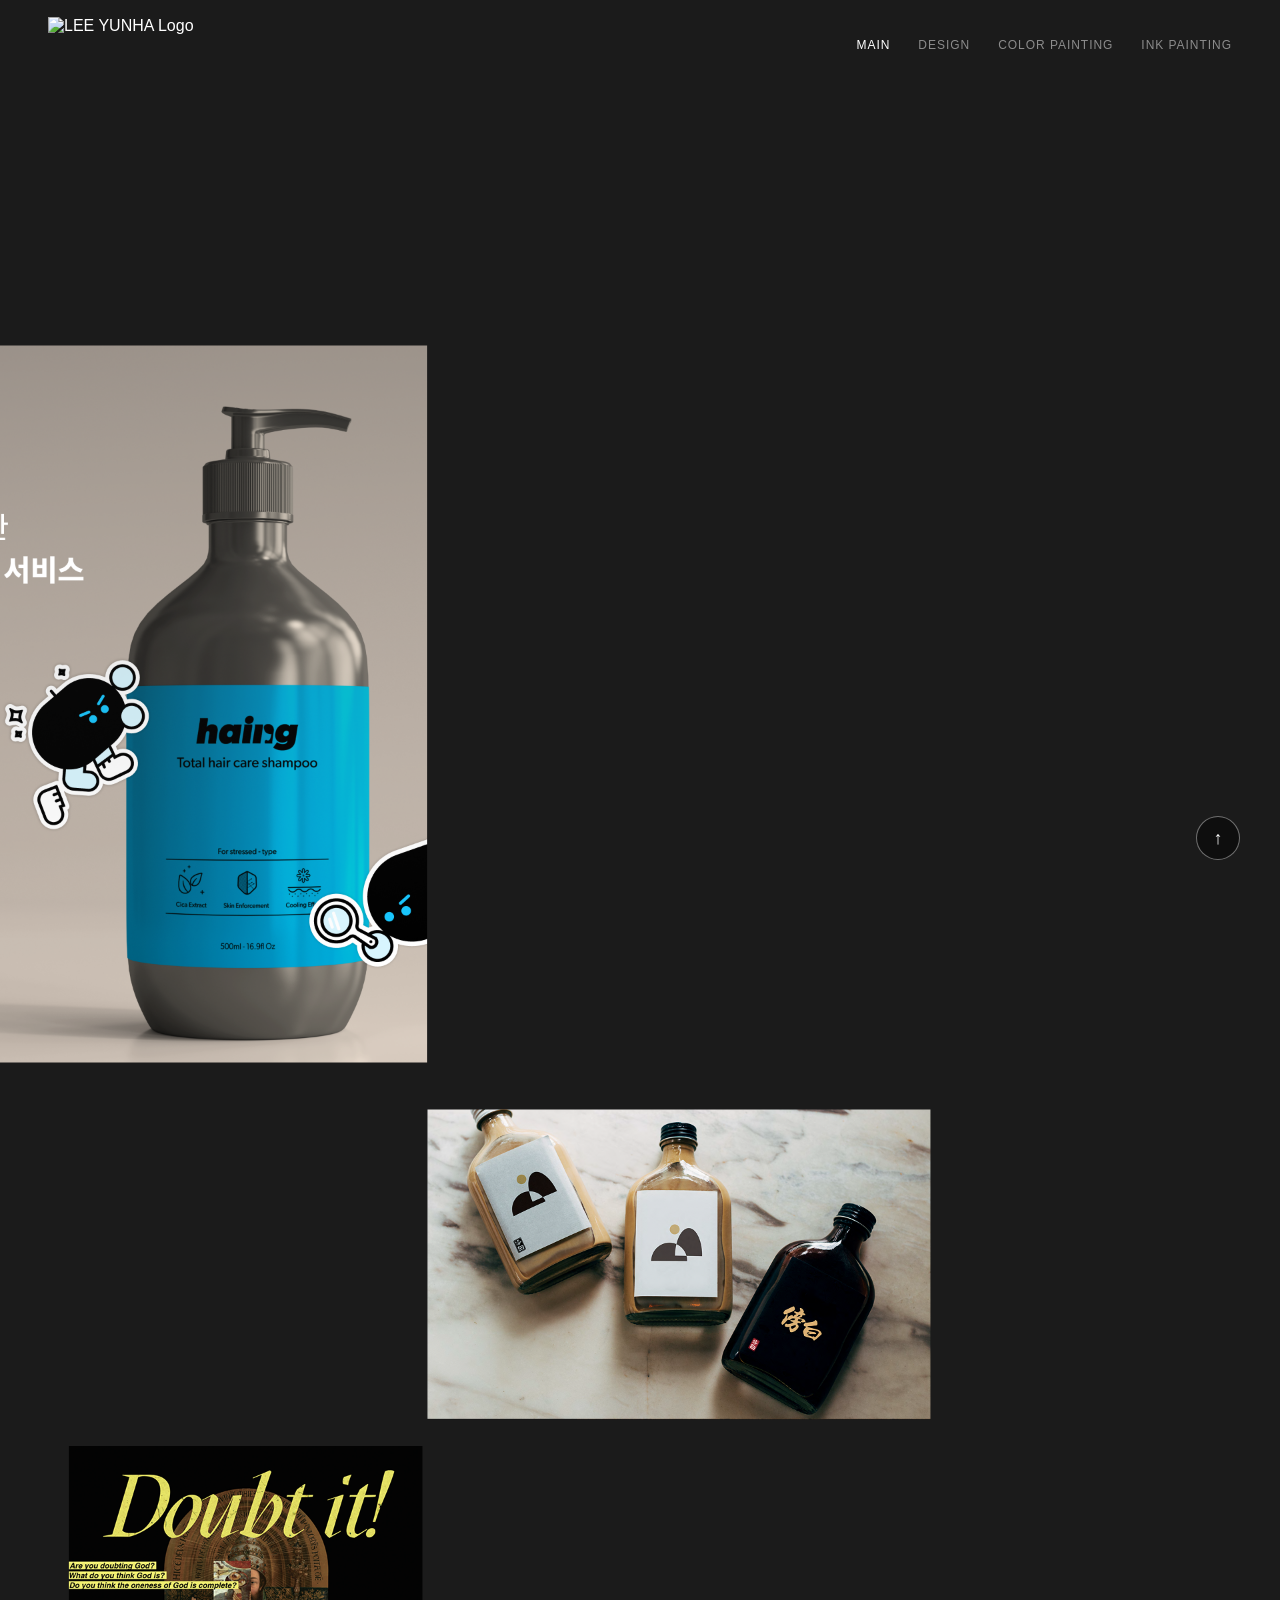
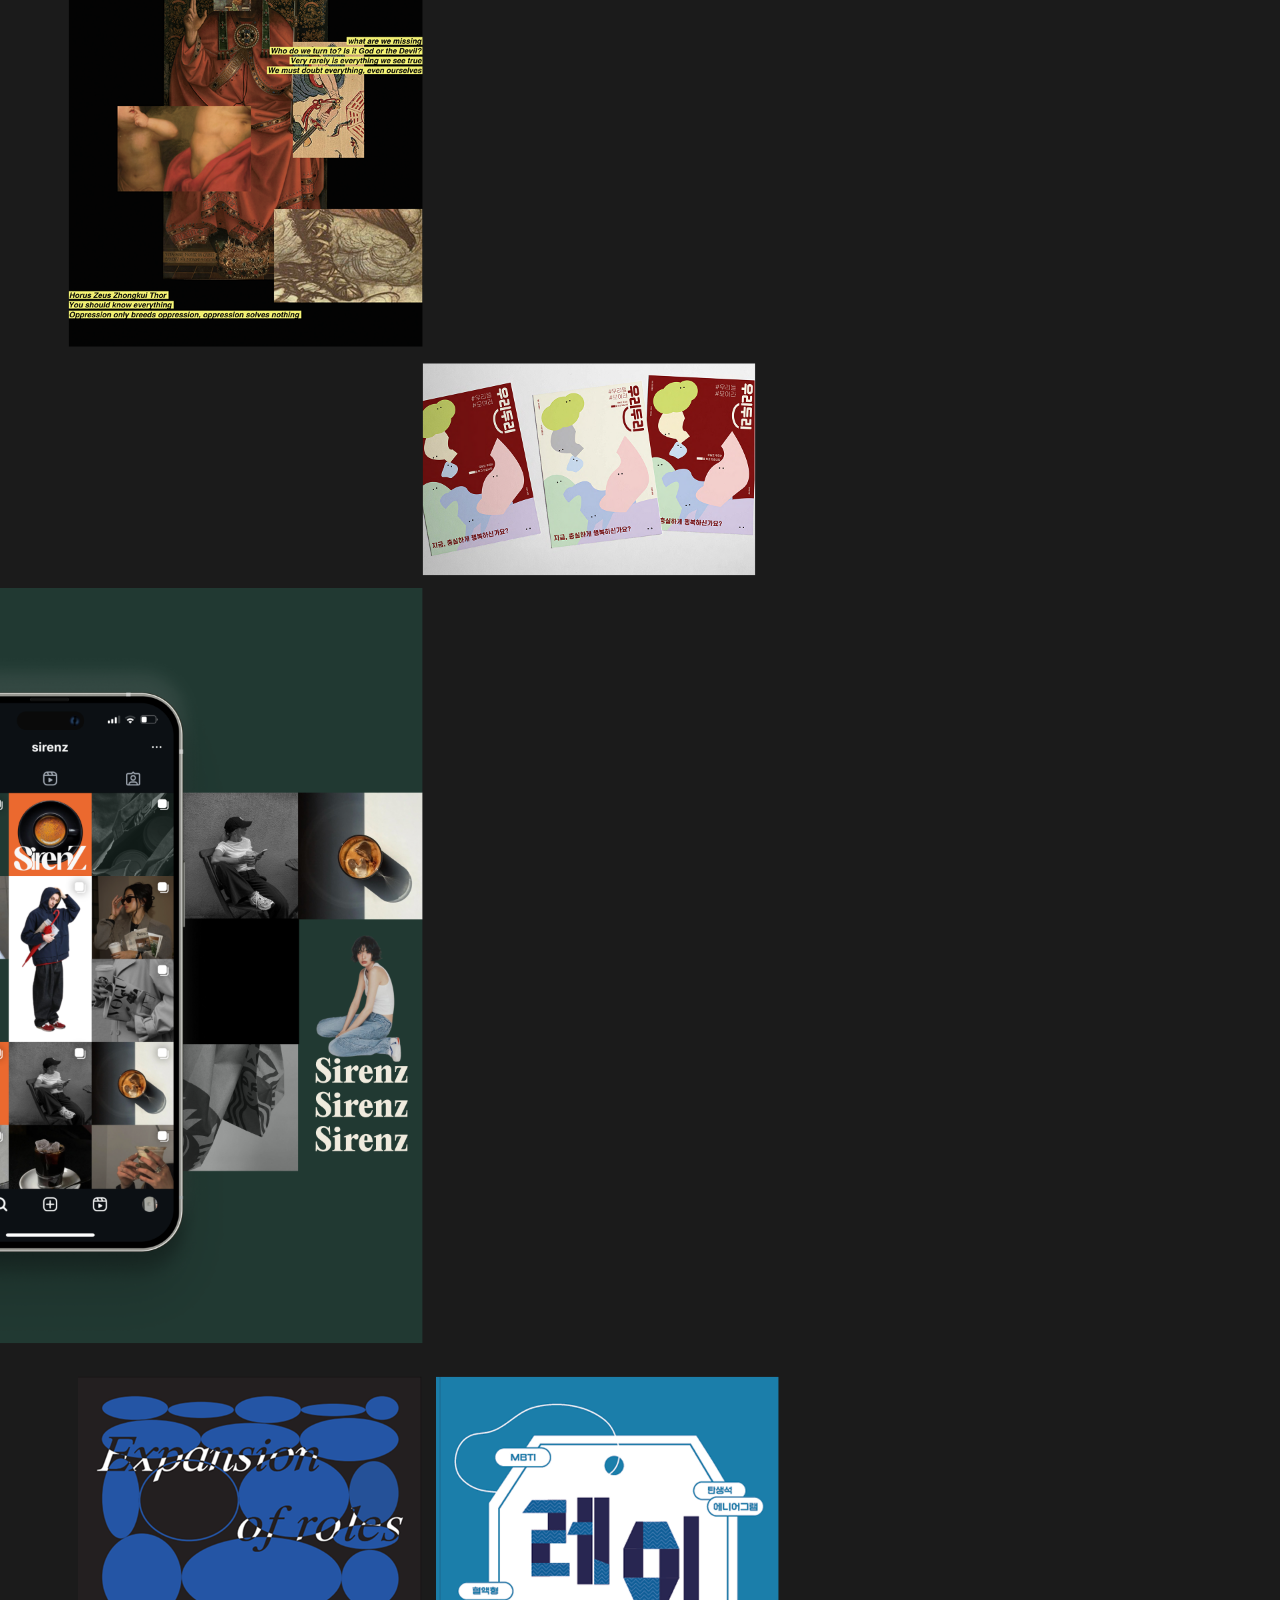
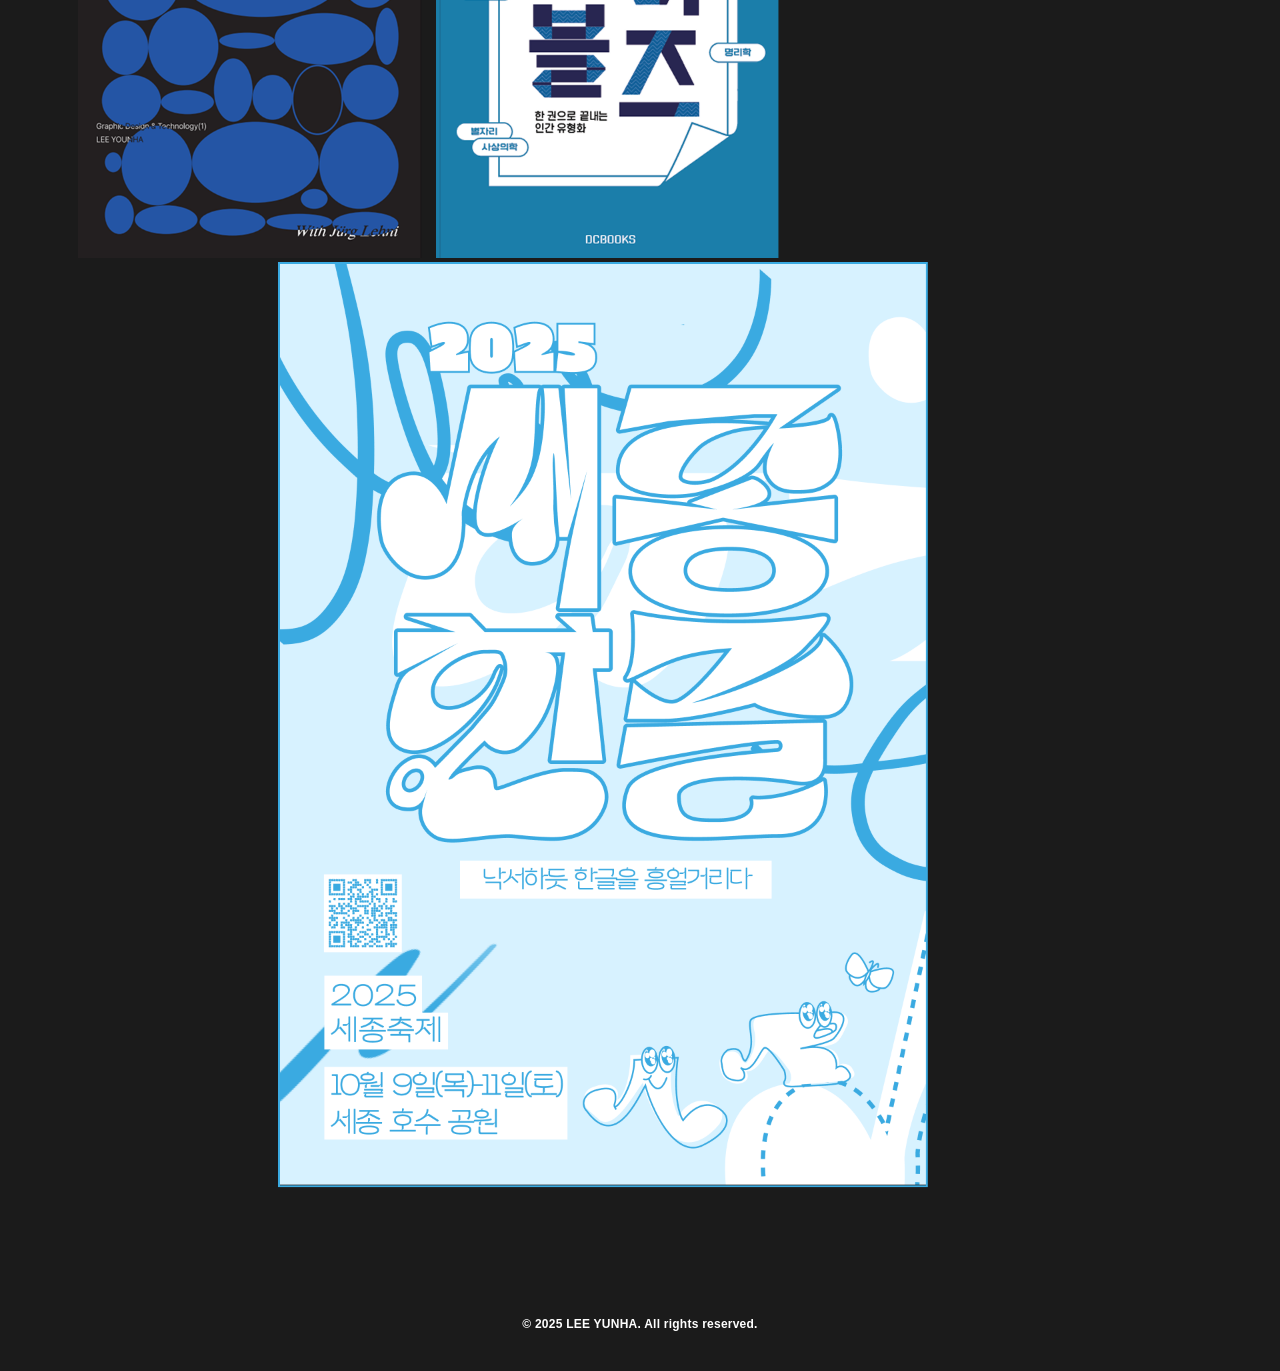
==== commit d3fc578f: "Add files via upload" ====
--- a/index.html
+++ b/index.html
@@ -4,7 +4,9 @@
   <meta charset="utf-8"/>
   <meta name="viewport" content="width=device-width,initial-scale=1"/>
   <title>LEE YUNHA – DESIGN</title>
-  <link rel="stylesheet" href="../css/style.css"/>
+
+  <!-- ✅ 디자인 레포 안에서는 ./css/ 로 -->
+  <link rel="stylesheet" href="./css/style.css"/>
 </head>
 
 <body>
@@ -31,15 +33,15 @@
           <div class="canvas design-canvas" data-height="6400">
             <div class="canvas-inner">
 
-              <!-- ✅ detail은 main 레포에 있으므로 절대 URL -->
-              <a class="thumb t01" href="https://jalynneyh.github.io/detail.html?type=design&id=1"><img src="../assets/design/thumb-01.png" alt=""></a>
-              <a class="thumb t02" href="https://jalynneyh.github.io/detail.html?type=design&id=2"><img src="../assets/design/thumb-02.png" alt=""></a>
-              <a class="thumb t03" href="https://jalynneyh.github.io/detail.html?type=design&id=3"><img src="../assets/design/thumb-03.png" alt=""></a>
-              <a class="thumb t04" href="https://jalynneyh.github.io/detail.html?type=design&id=4"><img src="../assets/design/thumb-04.png" alt=""></a>
-              <a class="thumb t05" href="https://jalynneyh.github.io/detail.html?type=design&id=5"><img src="../assets/design/thumb-05.png" alt=""></a>
-              <a class="thumb t06" href="https://jalynneyh.github.io/detail.html?type=design&id=6"><img src="../assets/design/thumb-06.png" alt=""></a>
-              <a class="thumb t07" href="https://jalynneyh.github.io/detail.html?type=design&id=7"><img src="../assets/design/thumb-07.png" alt=""></a>
-              <a class="thumb t08" href="https://jalynneyh.github.io/detail.html?type=design&id=8"><img src="../assets/design/thumb-08.png" alt=""></a>
+              <!-- ✅ 썸네일은 디자인 레포 안 파일이므로 ./assets/ 로 -->
+              <a class="thumb t01" href="https://jalynneyh.github.io/detail.html?type=design&id=1"><img src="./assets/design/thumb-01.png" alt=""></a>
+              <a class="thumb t02" href="https://jalynneyh.github.io/detail.html?type=design&id=2"><img src="./assets/design/thumb-02.png" alt=""></a>
+              <a class="thumb t03" href="https://jalynneyh.github.io/detail.html?type=design&id=3"><img src="./assets/design/thumb-03.png" alt=""></a>
+              <a class="thumb t04" href="https://jalynneyh.github.io/detail.html?type=design&id=4"><img src="./assets/design/thumb-04.png" alt=""></a>
+              <a class="thumb t05" href="https://jalynneyh.github.io/detail.html?type=design&id=5"><img src="./assets/design/thumb-05.png" alt=""></a>
+              <a class="thumb t06" href="https://jalynneyh.github.io/detail.html?type=design&id=6"><img src="./assets/design/thumb-06.png" alt=""></a>
+              <a class="thumb t07" href="https://jalynneyh.github.io/detail.html?type=design&id=7"><img src="./assets/design/thumb-07.png" alt=""></a>
+              <a class="thumb t08" href="https://jalynneyh.github.io/detail.html?type=design&id=8"><img src="./assets/design/thumb-08.png" alt=""></a>
 
             </div>
           </div>
@@ -56,23 +58,18 @@
 <button class="scroll-top-btn" id="scrollTopBtn"><span>&uarr;</span></button>
 
 <style>
-  /* ✅ 디자인 좌표 (3번은 윤하님이 새로 주신 값으로 적용) */
+  /* ✅ 디자인 좌표 */
   .design-canvas .t01{ left:45px;   top:263px;  width:1076px;  height:1076px; }
   .design-canvas .t02{ left:1121px; top:1409px; width:755px;  height:464.98px; }
-
-  /* ✅ 3번 교체 (x:583, y:1914, w:530.94, h:750.99) */
   .design-canvas .t03{ left:583px;  top:1914px; width:530.94px; height:750.99px; }
-
   .design-canvas .t04{ left:1114px; top:2690px; width:498.89px; height:318px; }
   .design-canvas .t05{ left:37px;   top:3027px; width:1076.92px; height:1132.95px; }
-
-  /* ✅ 6/7번: 8번(y=4938) 위로 올라오게 top만 조정 */
   .design-canvas .t06{ left:597px;  top:4210px; width:515px;    height:722.45px; }
   .design-canvas .t07{ left:1134px; top:4210px; width:514.06px; height:722px; }
-
   .design-canvas .t08{ left:897.36px; top:4938px; width:974.97px; height:1388.1px; }
 </style>
 
-<script src="../js/app.js"></script>
+<!-- ✅ 디자인 레포 안에서는 ./js/ -->
+<script src="./js/app.js"></script>
 </body>
 </html>
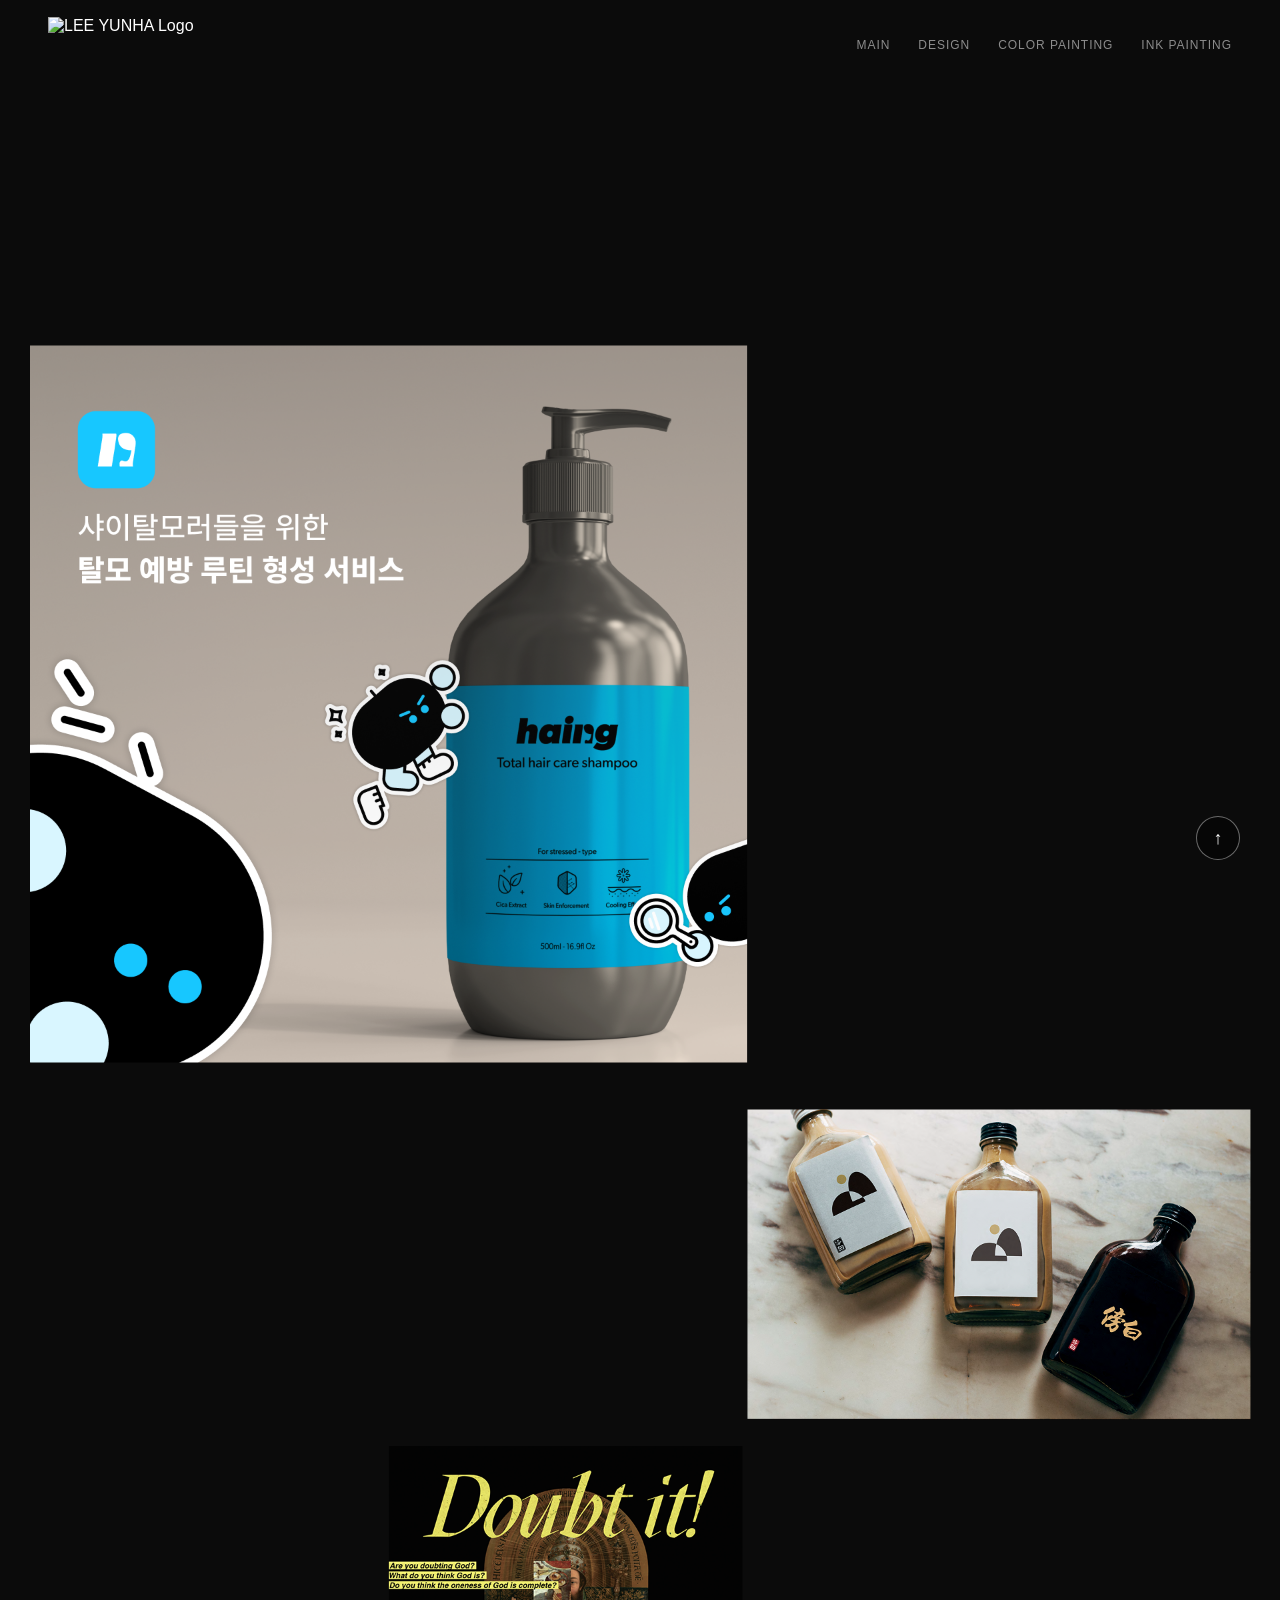
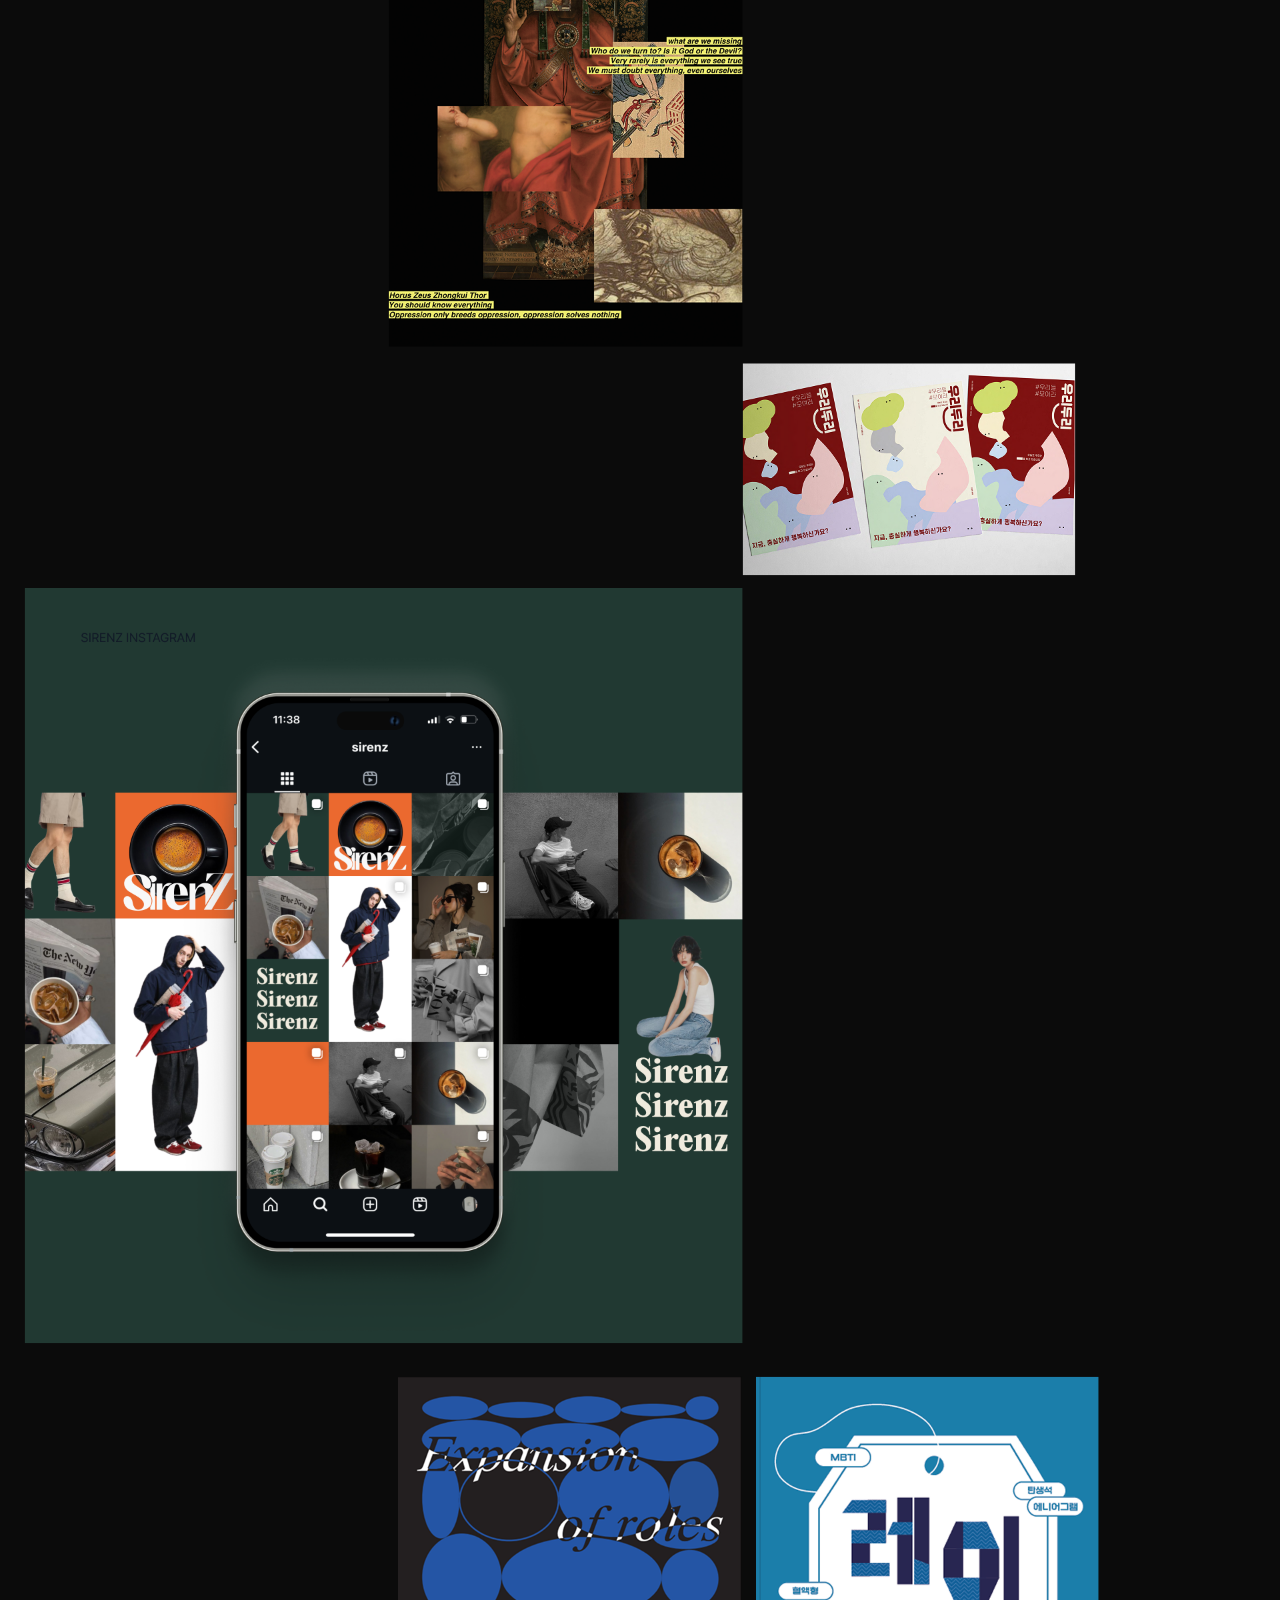
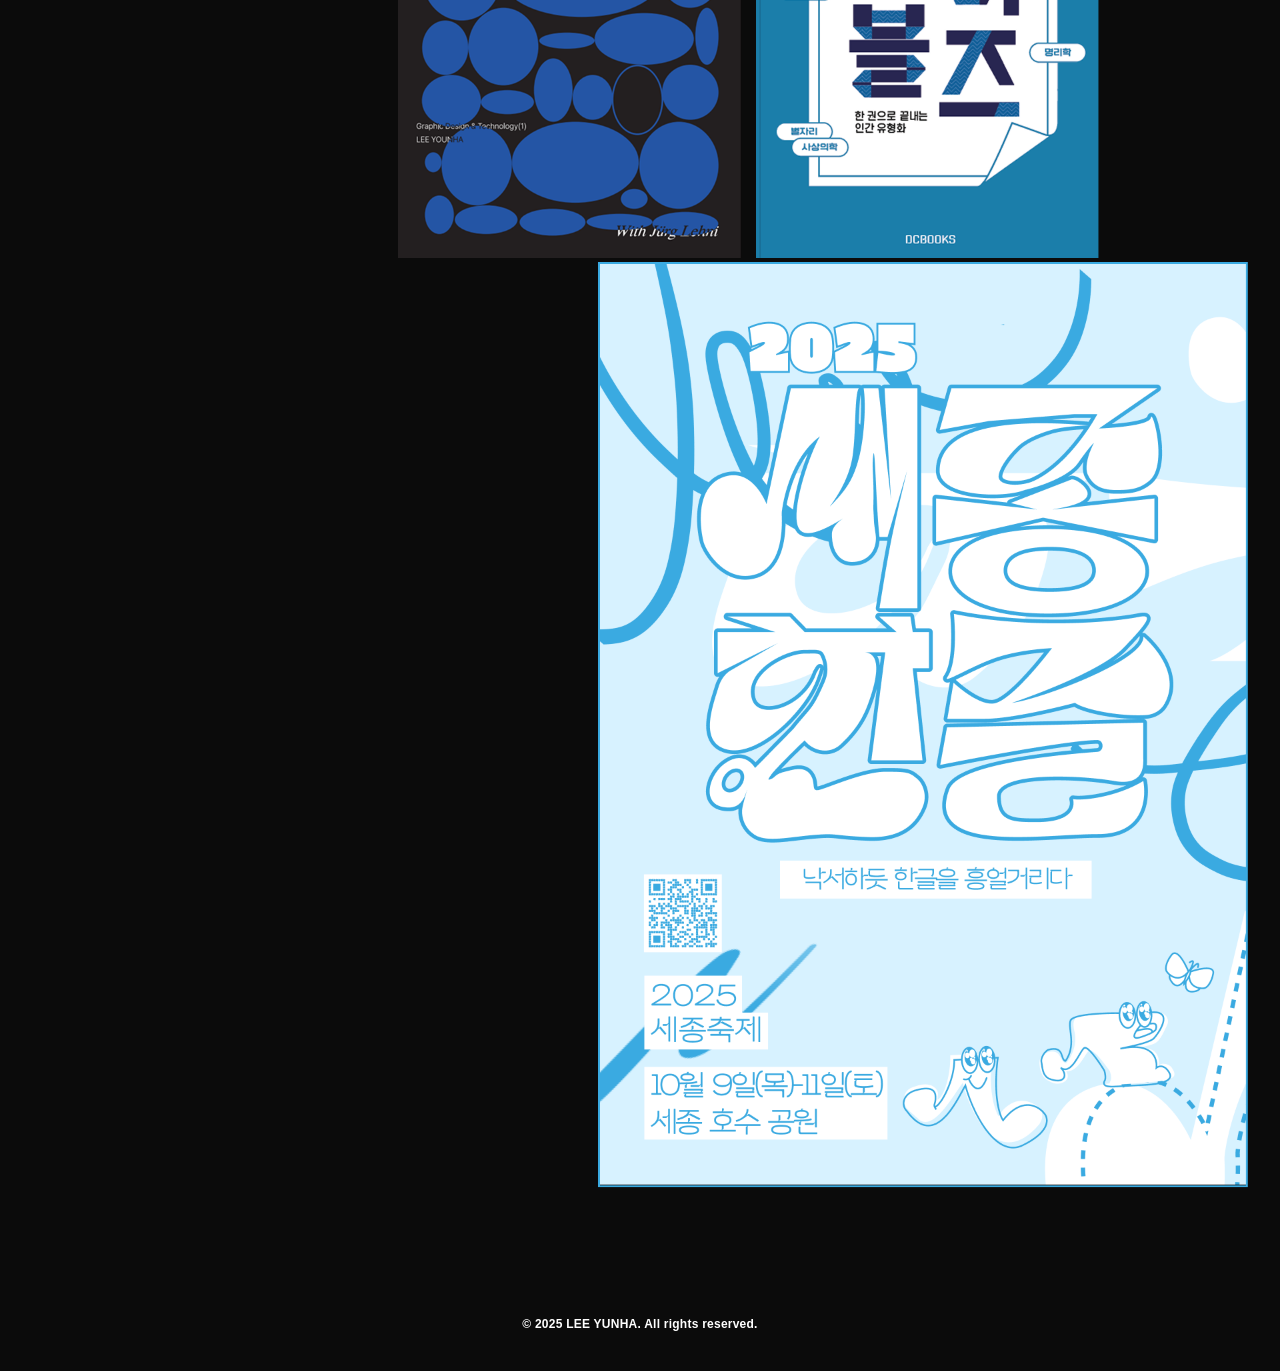
==== commit a3d083c0: "Add files via upload" ====
--- a/index.html
+++ b/index.html
@@ -4,18 +4,15 @@
   <meta charset="utf-8"/>
   <meta name="viewport" content="width=device-width,initial-scale=1"/>
   <title>LEE YUNHA – DESIGN</title>
-
-  <!-- ✅ 디자인 레포 안에서는 ./css/ 로 -->
   <link rel="stylesheet" href="./css/style.css"/>
 </head>
 
 <body>
-
 <header class="header">
   <a href="https://jalynneyh.github.io/" class="logo">
     <img src="https://d2w9rnfcy7mm78.cloudfront.net/41642537/original_749a650870eb16479c7e492221affde4.png?1765177204?bc=0" alt="LEE YUNHA Logo"/>
   </a>
-  <nav class="nav">
+  <nav class="nav" id="topNav">
     <a href="https://jalynneyh.github.io/">MAIN</a>
     <a href="https://jalynneyh.github.io/design/">DESIGN</a>
     <a href="https://jalynneyh.github.io/color-painting/">COLOR PAINTING</a>
@@ -24,32 +21,24 @@
 </header>
 
 <div class="page">
-  <div class="page-content">
+  <div class="stage section-gap-top">
+    <div class="canvas-stage">
+      <div class="canvas-wrap">
+        <div class="canvas design-canvas" data-height="6400">
 
-    <div class="stage">
-      <div class="canvas-stage">
-        <div class="canvas-wrap">
-
-          <div class="canvas design-canvas" data-height="6400">
-            <div class="canvas-inner">
-
-              <!-- ✅ 썸네일은 디자인 레포 안 파일이므로 ./assets/ 로 -->
-              <a class="thumb t01" href="https://jalynneyh.github.io/detail.html?type=design&id=1"><img src="./assets/design/thumb-01.png" alt=""></a>
-              <a class="thumb t02" href="https://jalynneyh.github.io/detail.html?type=design&id=2"><img src="./assets/design/thumb-02.png" alt=""></a>
-              <a class="thumb t03" href="https://jalynneyh.github.io/detail.html?type=design&id=3"><img src="./assets/design/thumb-03.png" alt=""></a>
-              <a class="thumb t04" href="https://jalynneyh.github.io/detail.html?type=design&id=4"><img src="./assets/design/thumb-04.png" alt=""></a>
-              <a class="thumb t05" href="https://jalynneyh.github.io/detail.html?type=design&id=5"><img src="./assets/design/thumb-05.png" alt=""></a>
-              <a class="thumb t06" href="https://jalynneyh.github.io/detail.html?type=design&id=6"><img src="./assets/design/thumb-06.png" alt=""></a>
-              <a class="thumb t07" href="https://jalynneyh.github.io/detail.html?type=design&id=7"><img src="./assets/design/thumb-07.png" alt=""></a>
-              <a class="thumb t08" href="https://jalynneyh.github.io/detail.html?type=design&id=8"><img src="./assets/design/thumb-08.png" alt=""></a>
-
-            </div>
-          </div>
+          <!-- ✅ detail은 main 레포에 있으므로 절대 URL -->
+          <a class="thumb t01" href="https://jalynneyh.github.io/detail.html?type=design&id=1"><img src="./assets/design/thumb-01.png" alt=""></a>
+          <a class="thumb t02" href="https://jalynneyh.github.io/detail.html?type=design&id=2"><img src="./assets/design/thumb-02.png" alt=""></a>
+          <a class="thumb t03" href="https://jalynneyh.github.io/detail.html?type=design&id=3"><img src="./assets/design/thumb-03.png" alt=""></a>
+          <a class="thumb t04" href="https://jalynneyh.github.io/detail.html?type=design&id=4"><img src="./assets/design/thumb-04.png" alt=""></a>
+          <a class="thumb t05" href="https://jalynneyh.github.io/detail.html?type=design&id=5"><img src="./assets/design/thumb-05.png" alt=""></a>
+          <a class="thumb t06" href="https://jalynneyh.github.io/detail.html?type=design&id=6"><img src="./assets/design/thumb-06.png" alt=""></a>
+          <a class="thumb t07" href="https://jalynneyh.github.io/detail.html?type=design&id=7"><img src="./assets/design/thumb-07.png" alt=""></a>
+          <a class="thumb t08" href="https://jalynneyh.github.io/detail.html?type=design&id=8"><img src="./assets/design/thumb-08.png" alt=""></a>
 
         </div>
       </div>
     </div>
-
   </div>
 
   <div class="footer">© 2025 LEE YUNHA. All rights reserved.</div>
@@ -57,19 +46,21 @@
 
 <button class="scroll-top-btn" id="scrollTopBtn"><span>&uarr;</span></button>
 
+<!-- ✅ 디자인 좌표(윤하님 최신값 유지) -->
 <style>
-  /* ✅ 디자인 좌표 */
   .design-canvas .t01{ left:45px;   top:263px;  width:1076px;  height:1076px; }
-  .design-canvas .t02{ left:1121px; top:1409px; width:755px;  height:464.98px; }
-  .design-canvas .t03{ left:583px;  top:1914px; width:530.94px; height:750.99px; }
-  .design-canvas .t04{ left:1114px; top:2690px; width:498.89px; height:318px; }
-  .design-canvas .t05{ left:37px;   top:3027px; width:1076.92px; height:1132.95px; }
-  .design-canvas .t06{ left:597px;  top:4210px; width:515px;    height:722.45px; }
-  .design-canvas .t07{ left:1134px; top:4210px; width:514.06px; height:722px; }
+  .design-canvas .t02{ left:1121px; top:1409px; width:755px;   height:464.98px; }
+  .design-canvas .t03{ left:583px;  top:1914px; width:530.94px;height:750.99px; }
+  .design-canvas .t04{ left:1114px; top:2690px; width:498.89px;height:318px; }
+  .design-canvas .t05{ left:37px;   top:3027px; width:1076.92px;height:1132.95px; }
+
+  /* ✅ 6/7번: 위로 올린 값(윤하님 요청 반영한 top 유지) */
+  .design-canvas .t06{ left:597px;  top:4210px; width:515px;   height:722.45px; }
+  .design-canvas .t07{ left:1134px; top:4210px; width:514.06px;height:722px; }
+
   .design-canvas .t08{ left:897.36px; top:4938px; width:974.97px; height:1388.1px; }
 </style>
 
-<!-- ✅ 디자인 레포 안에서는 ./js/ -->
 <script src="./js/app.js"></script>
 </body>
 </html>
--- a/css/style.css
+++ b/css/style.css
@@ -4,16 +4,16 @@
 * { margin:0; padding:0; box-sizing:border-box; }
 html, body { width:100%; }
 body{
-  background:#1b1b1b; /* ✅ 메인도 '부드러운 블랙'으로 통일 */
+  background:#0b0b0b; /* ✅ 메인도 부드러운 블랙 */
   color:#fff;
-  font-family: "Helvetica Neue", Helvetica, Arial, sans-serif;
+  font-family:"Helvetica Neue", Helvetica, Arial, sans-serif;
   overflow-x:hidden;
 }
 a{ color:inherit; text-decoration:none; }
 img{ -webkit-user-drag:none; user-select:none; display:block; }
 
 /* =================================================
-   HEADER / NAV (클릭 안되는 문제 해결: 최상단 고정)
+   HEADER / NAV
 ================================================= */
 .header{
   width:100%;
@@ -22,21 +22,23 @@
   display:flex;
   align-items:center;
   justify-content:space-between;
-
-  position: sticky; /* ✅ 항상 위에 */
-  top: 0;
-  z-index: 9999;    /* ✅ 모든 오버레이 위로 */
-  background: transparent;
+  position:relative;
+  z-index:50;
 }
-.header, .header *{ pointer-events:auto; }
-
+.logo{
+  display:inline-flex;            /* ✅ 클릭 영역 안정 */
+  align-items:center;
+  position:relative;
+  z-index:60;                     /* ✅ 로고가 클릭 안 되는 문제 방지 */
+}
 .logo img{
   height:56px;
-  display:block;
 }
 .nav{
   display:flex;
   gap:28px;
+  position:relative;
+  z-index:60;                     /* ✅ 네비 클릭 안 되는 문제 방지 */
 }
 .nav a{
   font-size:12px;
@@ -48,30 +50,19 @@
 .nav a.active{ color:#fff; }
 
 /* =================================================
-   PAGE WRAPPER (푸터가 위로 올라오는 문제 방지)
+   PAGE WRAPPER
 ================================================= */
-.page{
-  min-height: calc(100vh - 90px);
-  display:flex;
-  flex-direction:column;
-}
-.page-content{
-  flex:1;
-}
+.page{ width:100%; }
+
+/* ✅ 네비바 아래 첫 썸네일까지 여백 통일(원하신 “덜 비게”) */
+.section-gap-top{ margin-top:20px; }
 
 /* =================================================
-   HERO / SLIDER (MAIN에서만 사용)
+   HERO / SLIDER (메인에서만 존재)
 ================================================= */
-.hero{
-  position:relative;
-  width:100%;
-  overflow:hidden;
-}
-.hero-slider{
-  position:relative;
-  height:90vh;
-  min-height:520px;
-}
+.hero{ position:relative; width:100%; overflow:hidden; }
+.hero-slider{ position:relative; height:90vh; min-height:520px; }
+
 .hero .slide{
   position:absolute;
   inset:0;
@@ -90,7 +81,7 @@
   object-fit:cover;
 }
 
-/* ✅ 좌/우 클릭 영역은 슬라이더 내부만 차지 (헤더 클릭 방해 X) */
+/* 좌우 클릭 영역 */
 .hero-control{
   position:absolute;
   top:0;
@@ -101,7 +92,6 @@
 }
 .hero-control.prev{ left:0; }
 .hero-control.next{ right:0; }
-
 .hero-arrow{
   position:absolute;
   top:50%;
@@ -116,35 +106,28 @@
 .hero-control:hover .hero-arrow{ opacity:1; }
 
 /* =================================================
-   CANVAS / THUMBNAILS (옵션B: 1920 기준 좌표를 스케일)
+   CANVAS / THUMBNAILS  (옵션B: 1920기준 좌표를 비율 스케일)
 ================================================= */
-.stage{
-  /* ✅ 메인 슬라이더-첫 썸네일 간격을 '약 80px' 느낌으로 만들기 위해
-     메인에서 캔버스 자체를 위로 당기는 방식(좌표 유지) */
-  margin-top: 80px; /* 요청 반영: 80px 정도 */
-}
 
+/* ✅ 메인: 슬라이드와 첫 썸네일 간격을 줄이기 (원하신 80px 정도) */
+.stage{ margin-top:80px; }
+
+.canvas-stage{ width:100%; }
 .canvas-wrap{
   width:100%;
   display:flex;
-  justify-content:center;
+  justify-content:center;      /* 가운데 정렬 */
 }
 
+/* ✅ 핵심: 캔버스 자체를 스케일(transform) */
 .canvas{
   position:relative;
-  width:1920px; /* 기준 폭 */
+  width:1920px;                 /* 기준 폭 */
   transform-origin: top left;
   transform: scale(var(--scale, 1));
 }
 
-/* ✅ 캔버스 내부를 통째로 위/아래로 이동 (좌표 수정 없이 간격 조절 가능) */
-.canvas-inner{
-  position:relative;
-  width:1920px;
-  top: var(--yShift, 0px); /* 음수면 위로 */
-}
-
-/* 썸네일 */
+/* ✅ 클릭/호버용 썸네일 */
 .thumb{
   position:absolute;
   overflow:hidden;
@@ -156,12 +139,12 @@
   transition: transform .6s ease, opacity .6s ease;
 }
 .thumb:hover img{
-  transform: scale(1.04);
-  opacity: 0.75;
+  transform:scale(1.04);
+  opacity:0.75;
 }
 
 /* =================================================
-   SCROLL TO TOP (원형 유지)
+   SCROLL TOP (원형 + 화살표 흰색)
 ================================================= */
 .scroll-top-btn{
   position:fixed;
@@ -177,7 +160,7 @@
   display:flex;
   align-items:center;
   justify-content:center;
-  z-index:10000; /* ✅ 헤더보다 아래여도 상관없지만 안정적으로 */
+  z-index:100;
   transition: background-color 0.25s ease;
 }
 .scroll-top-btn span{
@@ -191,87 +174,17 @@
 
 /* =================================================
    FOOTER (모든 페이지 공통)
-   - 글씨 크기: 네비랑 비슷
-   - "좀 더 밑으로": 위 여백 80px, 아래 여백 40px
+   ✅ “조금 더 아래로” + “그 아래 40px 정도만”
 ================================================= */
 .footer{
   text-align:center;
   color:#fff;
-  font-size:12px;
+  font-size:12px;                /* 네비바 수준 */
   letter-spacing:0.02em;
   font-weight:700;
   font-family:"Helvetica Neue", Helvetica, Arial, sans-serif;
-  padding: 80px 12px 40px; /* ✅ 요청 반영 */
+
+  /* ✅ 썸네일 끝에서 아래로 내려가게 */
+  padding-top:80px;              /* 원하신 +80px */
+  padding-bottom:40px;           /* 아래 40px */
 }
-
-/* =================================================
-   DETAIL PAGE (main 레포 detail.html에서 사용)
-================================================= */
-.detail-hero{
-  position:relative;
-  width:100%;
-  height:92vh;
-  min-height:520px;
-  overflow:hidden;
-  background:#000;
-}
-.detail-hero .slide{
-  position:absolute;
-  inset:0;
-  opacity:0;
-  transition: opacity 0.9s ease-in-out;
-}
-.detail-hero .slide.active{ opacity:1; }
-.detail-hero img{
-  width:100%;
-  height:100%;
-  object-fit:contain;
-}
-
-.detail-btn{
-  position:absolute;
-  top:50%;
-  transform:translateY(-50%);
-  font-size:44px;
-  color:#fff;
-  opacity:0.7;
-  cursor:pointer;
-  padding:12px;
-  z-index:20;
-  user-select:none;
-}
-.detail-btn:hover{ opacity:1; }
-.detail-btn.prev{ left:18px; }
-.detail-btn.next{ right:18px; }
-
-.detail-back{
-  position:fixed;
-  right:32px;
-  top:28px;
-  font-size:28px;
-  color:#fff;
-  opacity:0.9;
-  cursor:pointer;
-  z-index:20000;
-}
-.detail-back:hover{ opacity:1; }
-
-.detail-body{
-  max-width:860px;
-  margin:0 auto;
-  padding:28px 20px 10px;
-}
-.detail-meta{
-  color:#fff;
-  font-size:12px;
-  opacity:0.9;
-  margin-top:10px;
-}
-.detail-text{
-  margin-top:18px;
-  font-size:12px;
-  line-height:1.8;
-  color:#fff;
-  opacity:0.9;
-  white-space:pre-wrap;
-}
